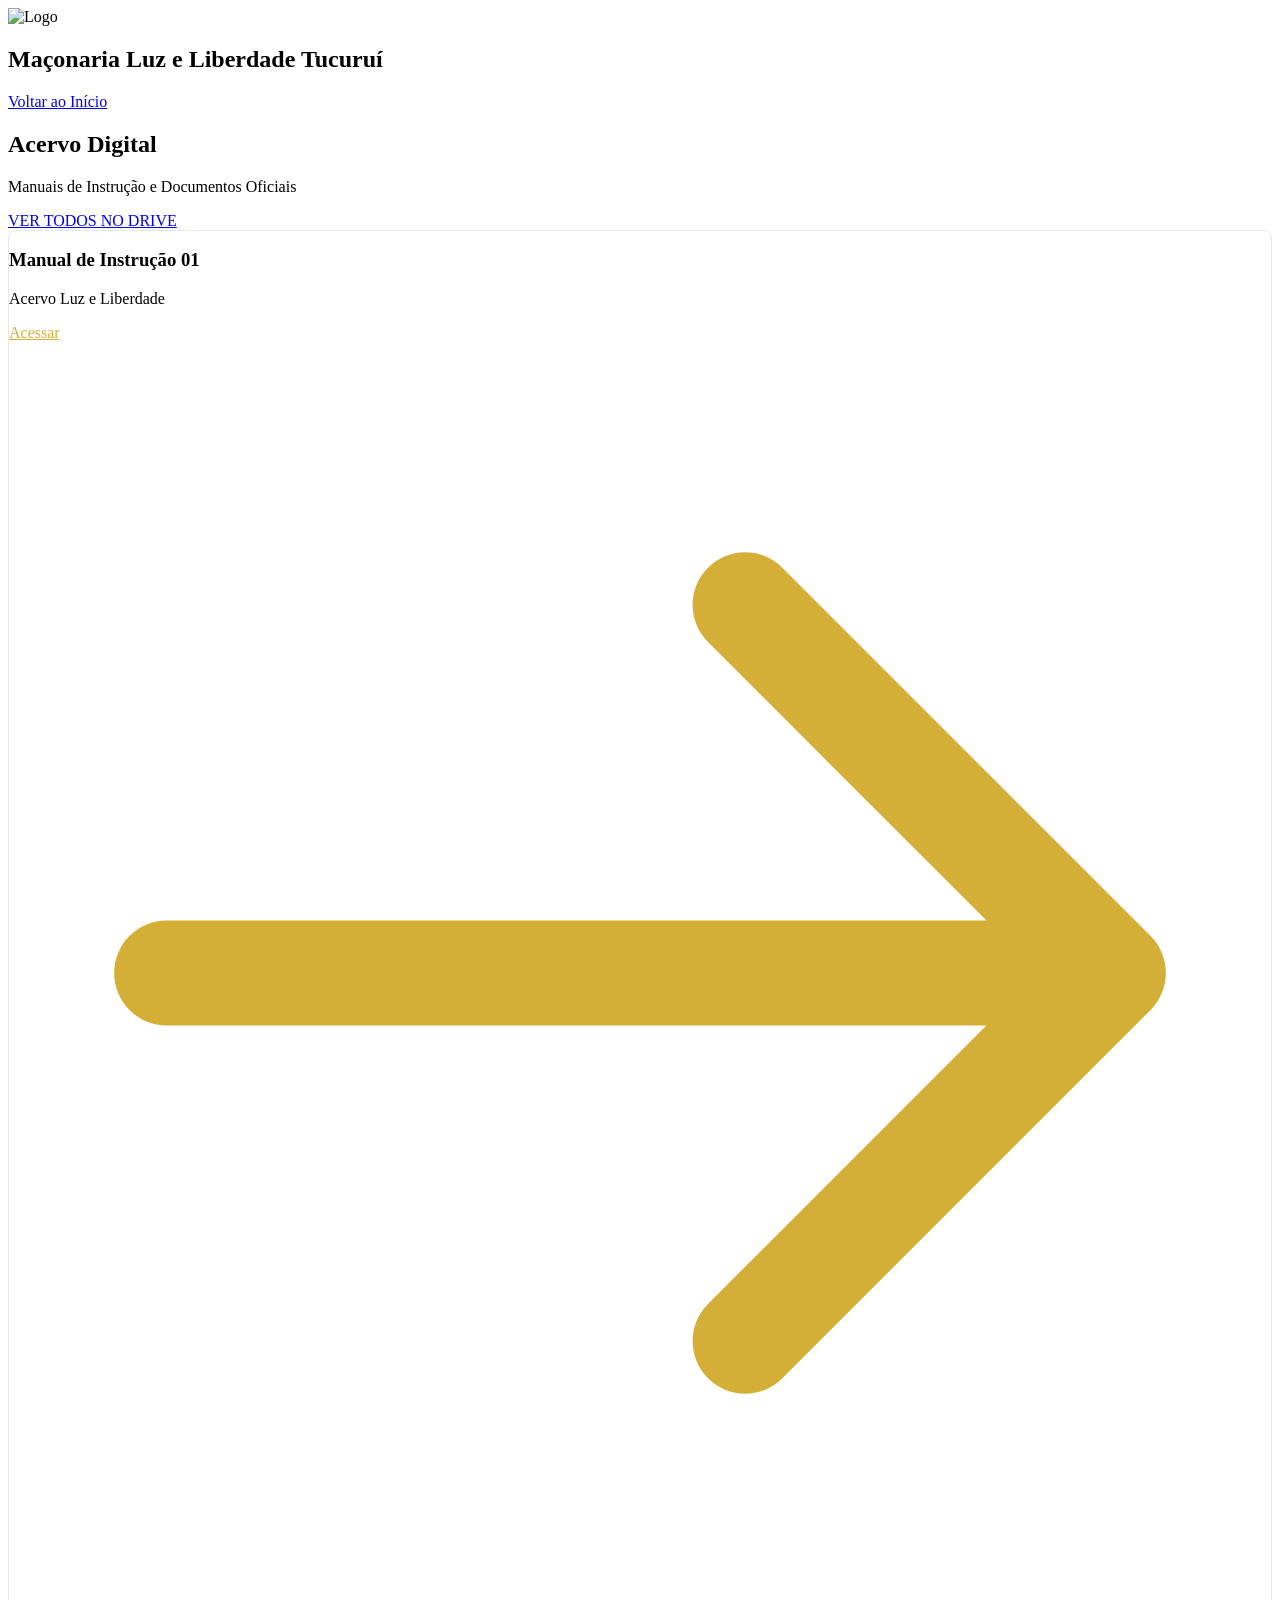
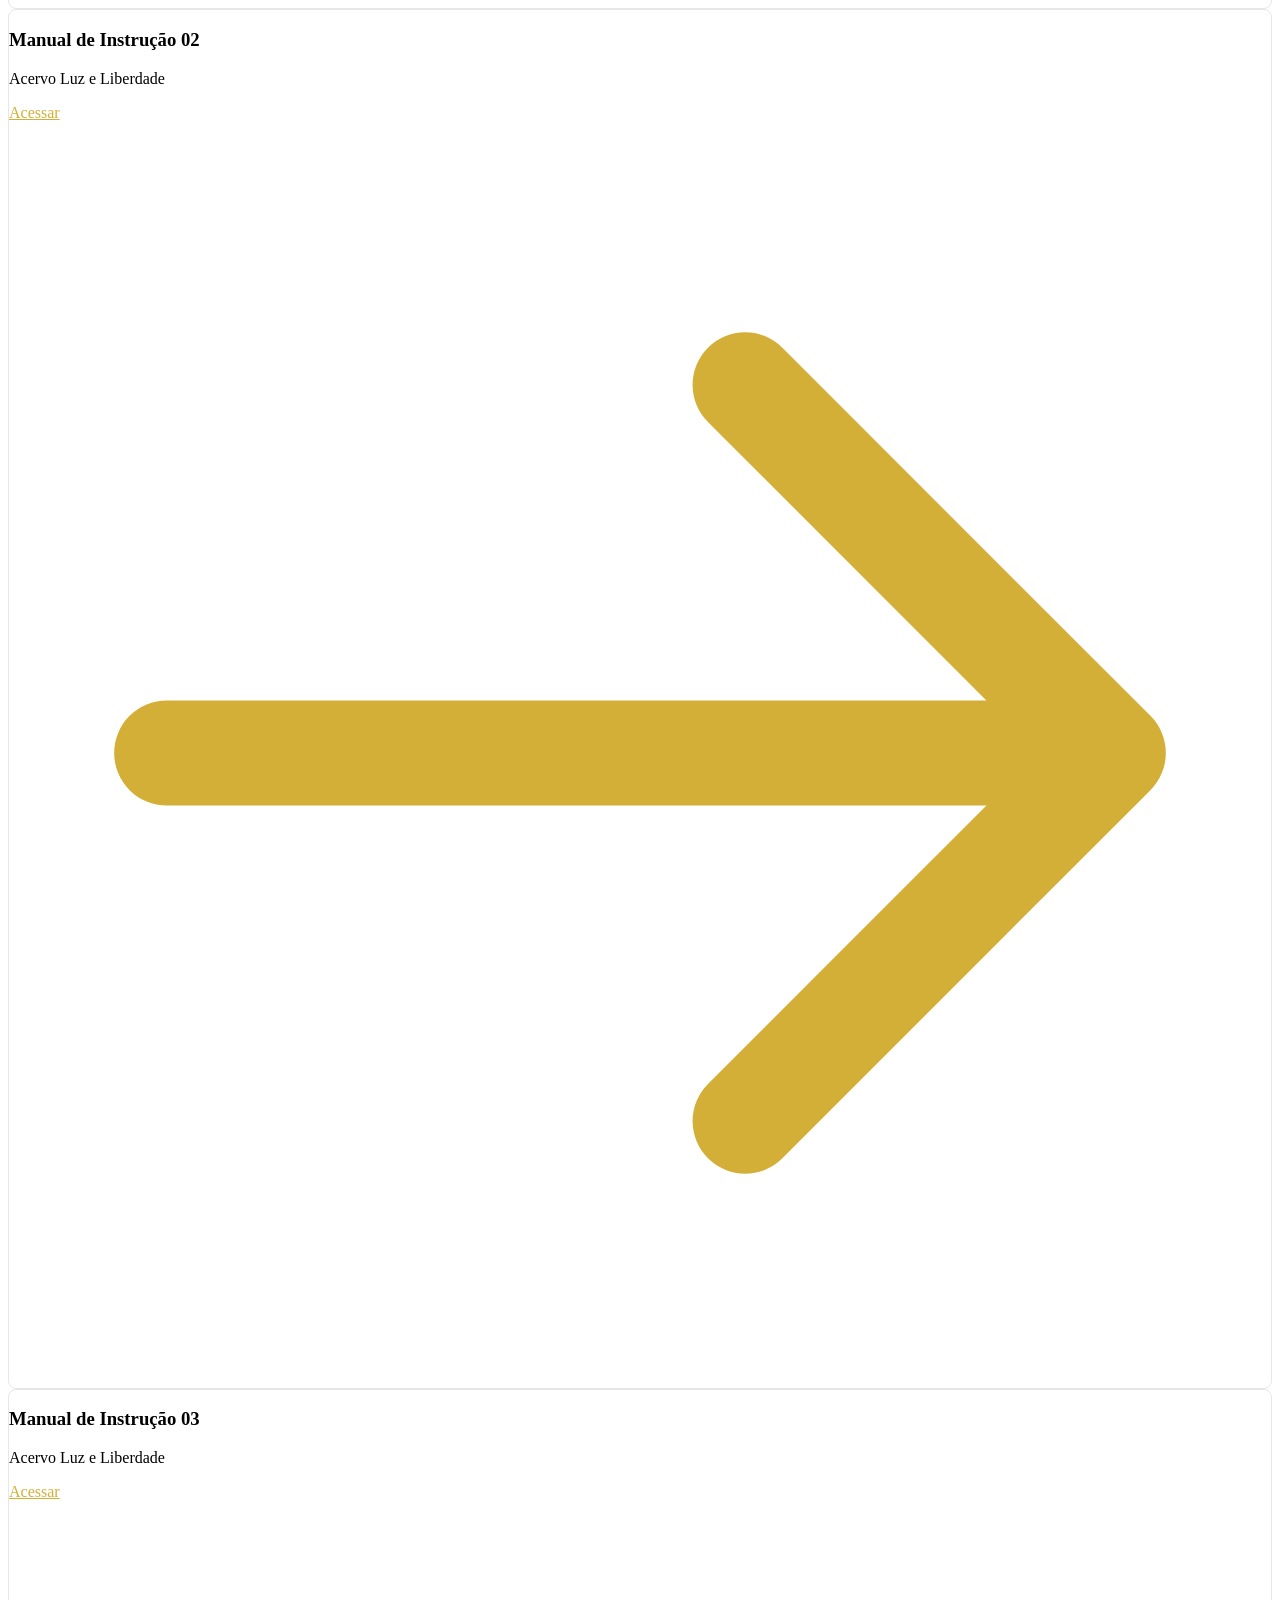
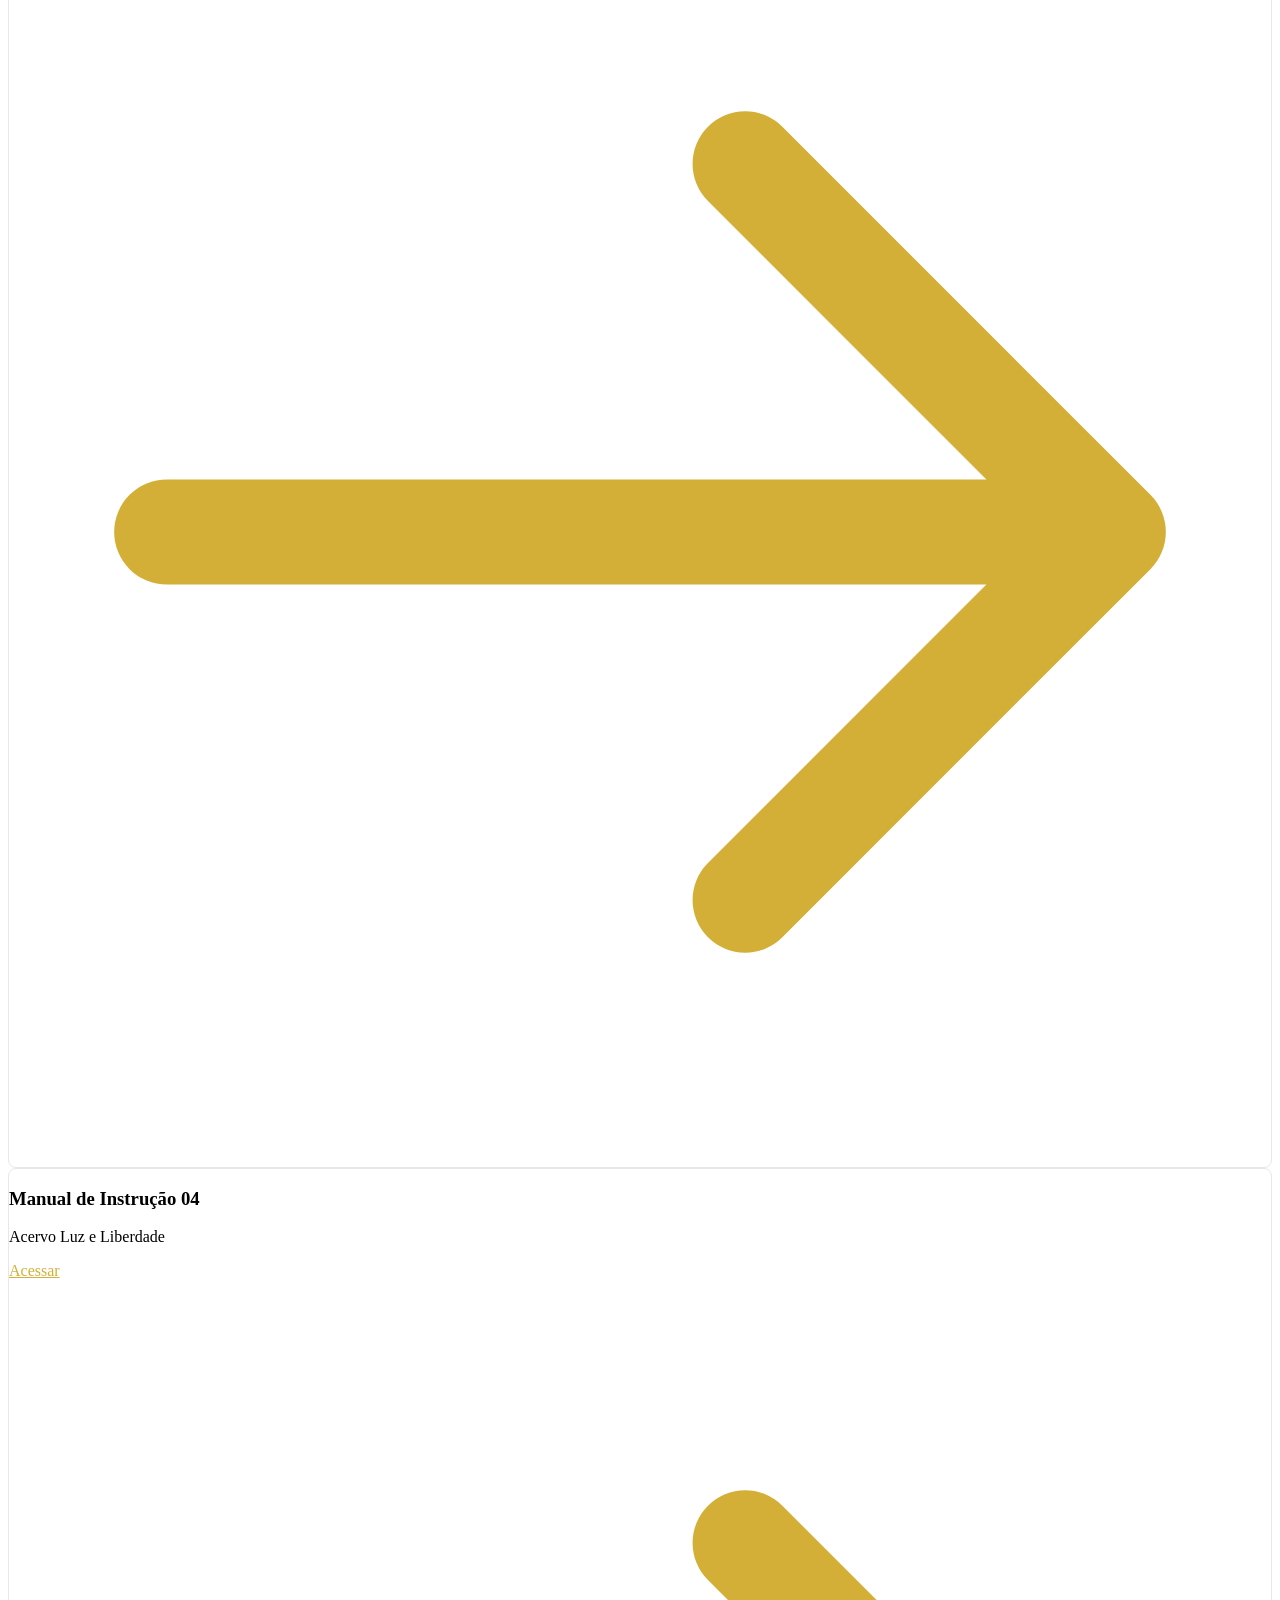
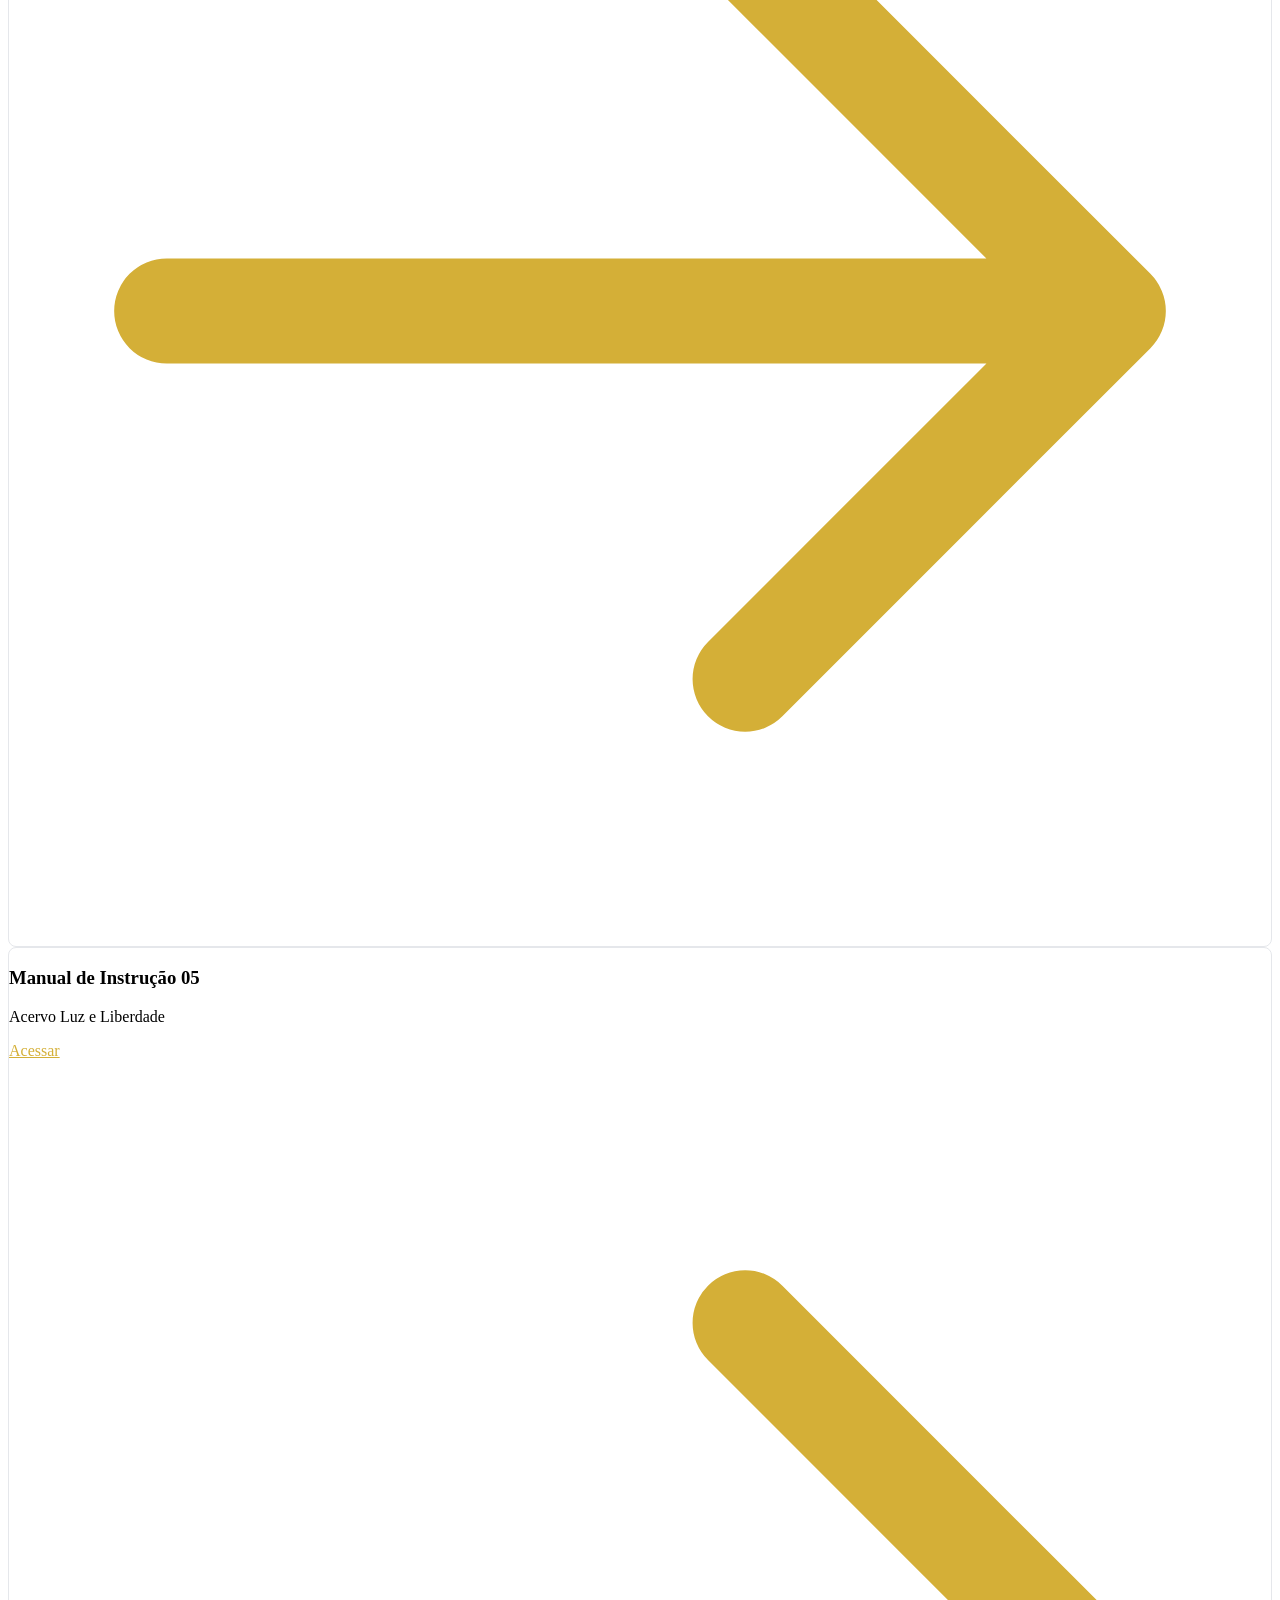
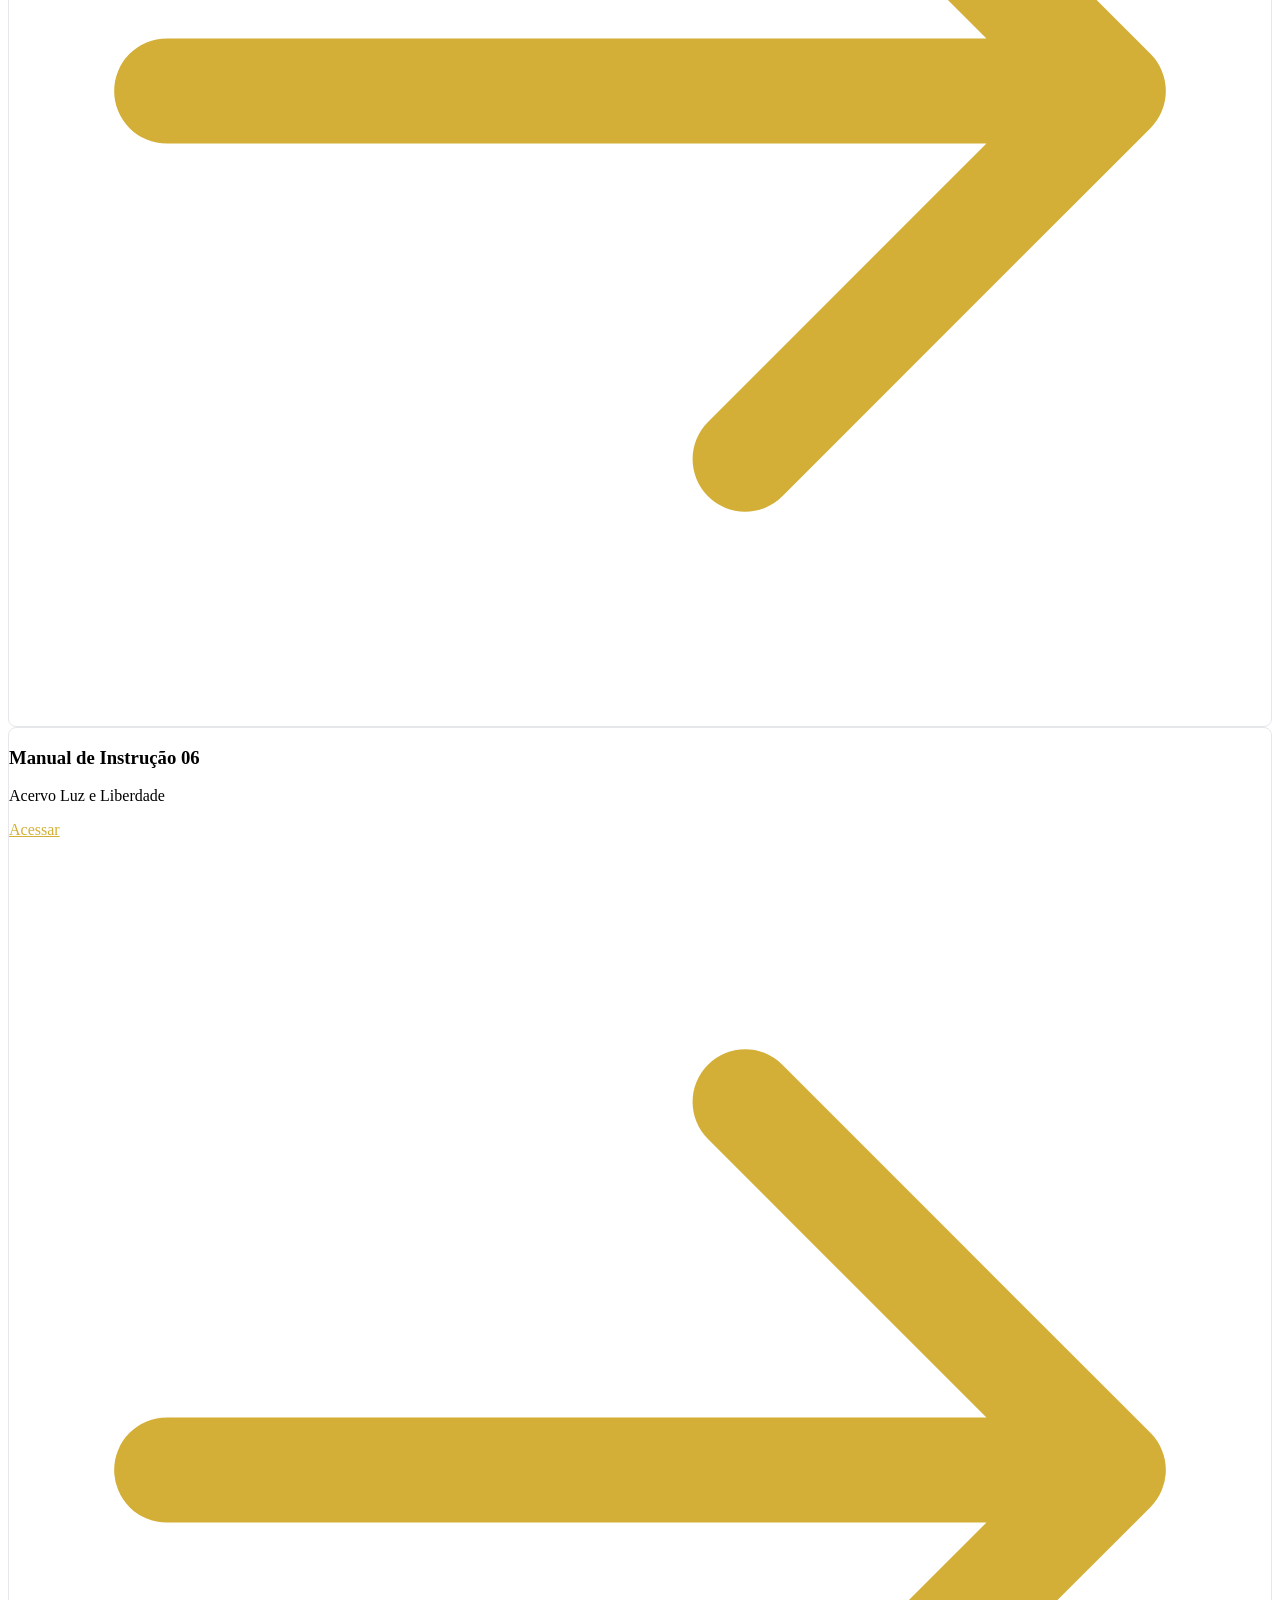
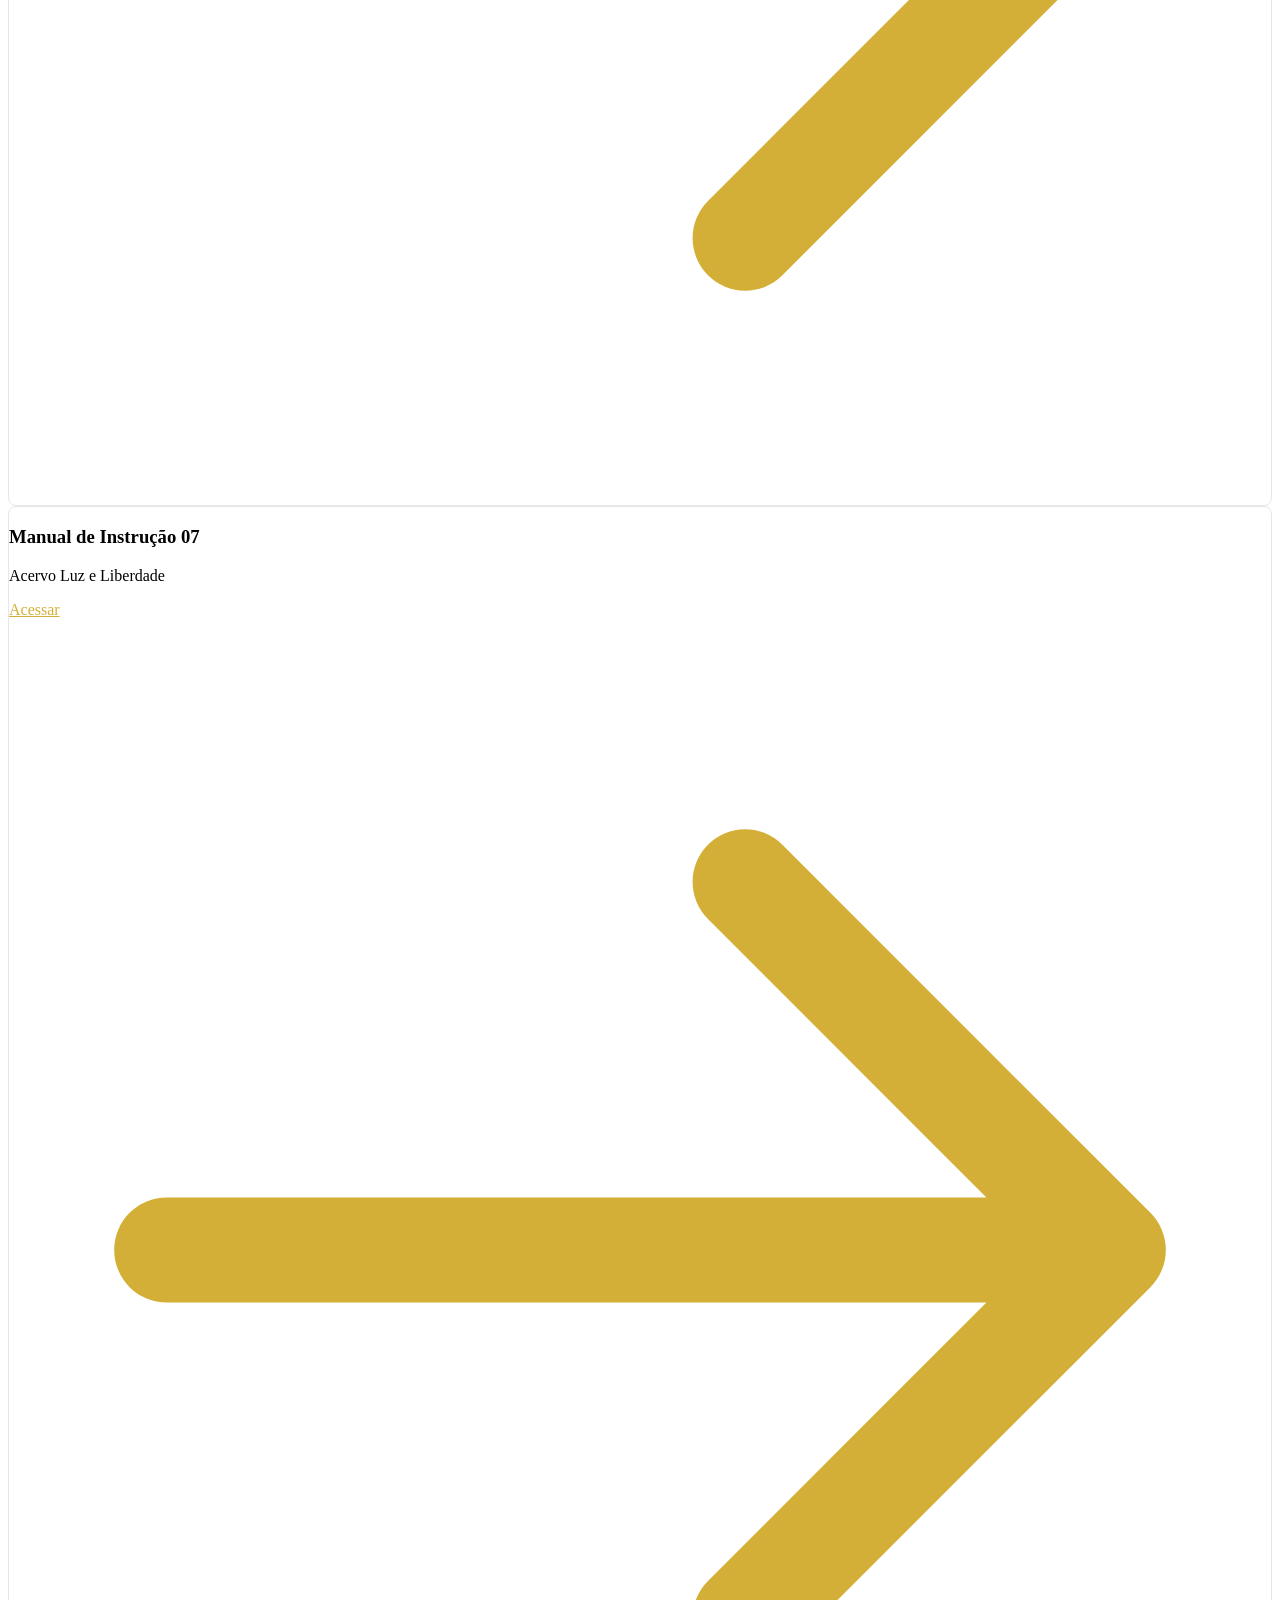
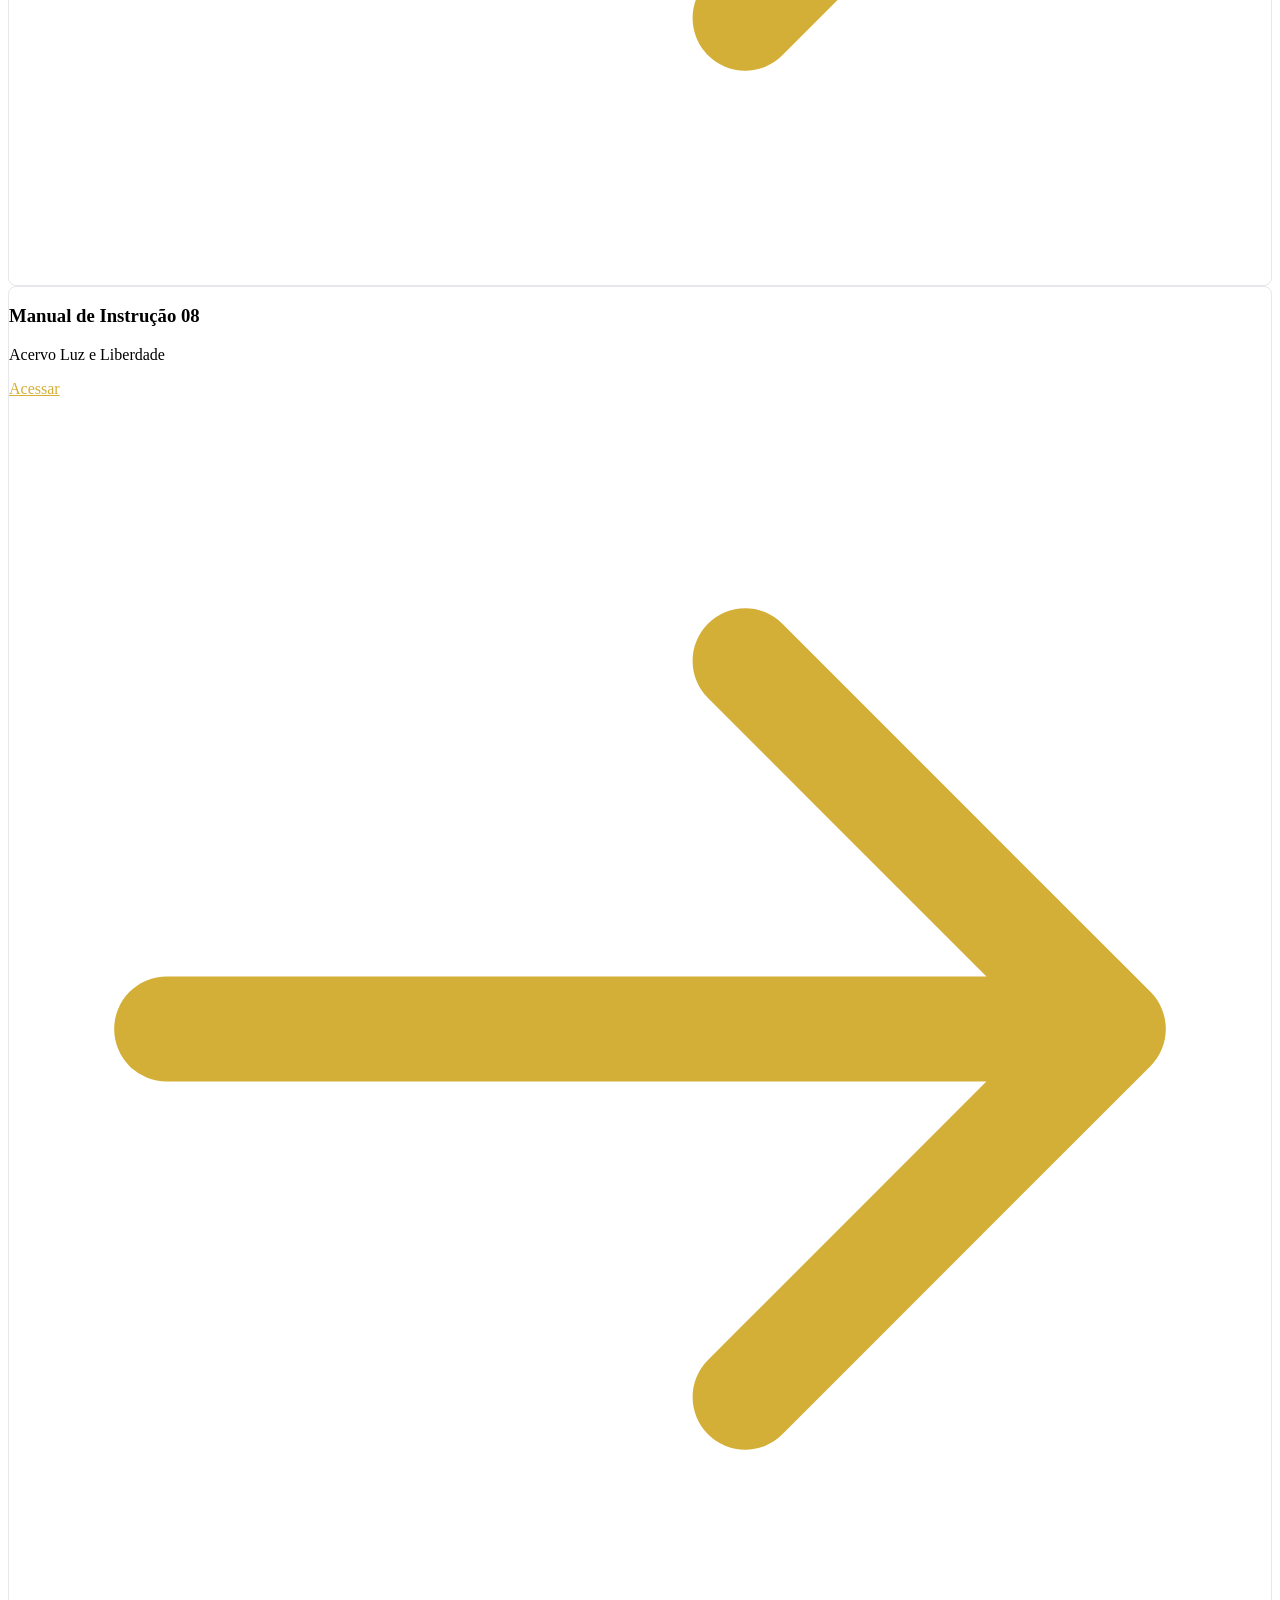
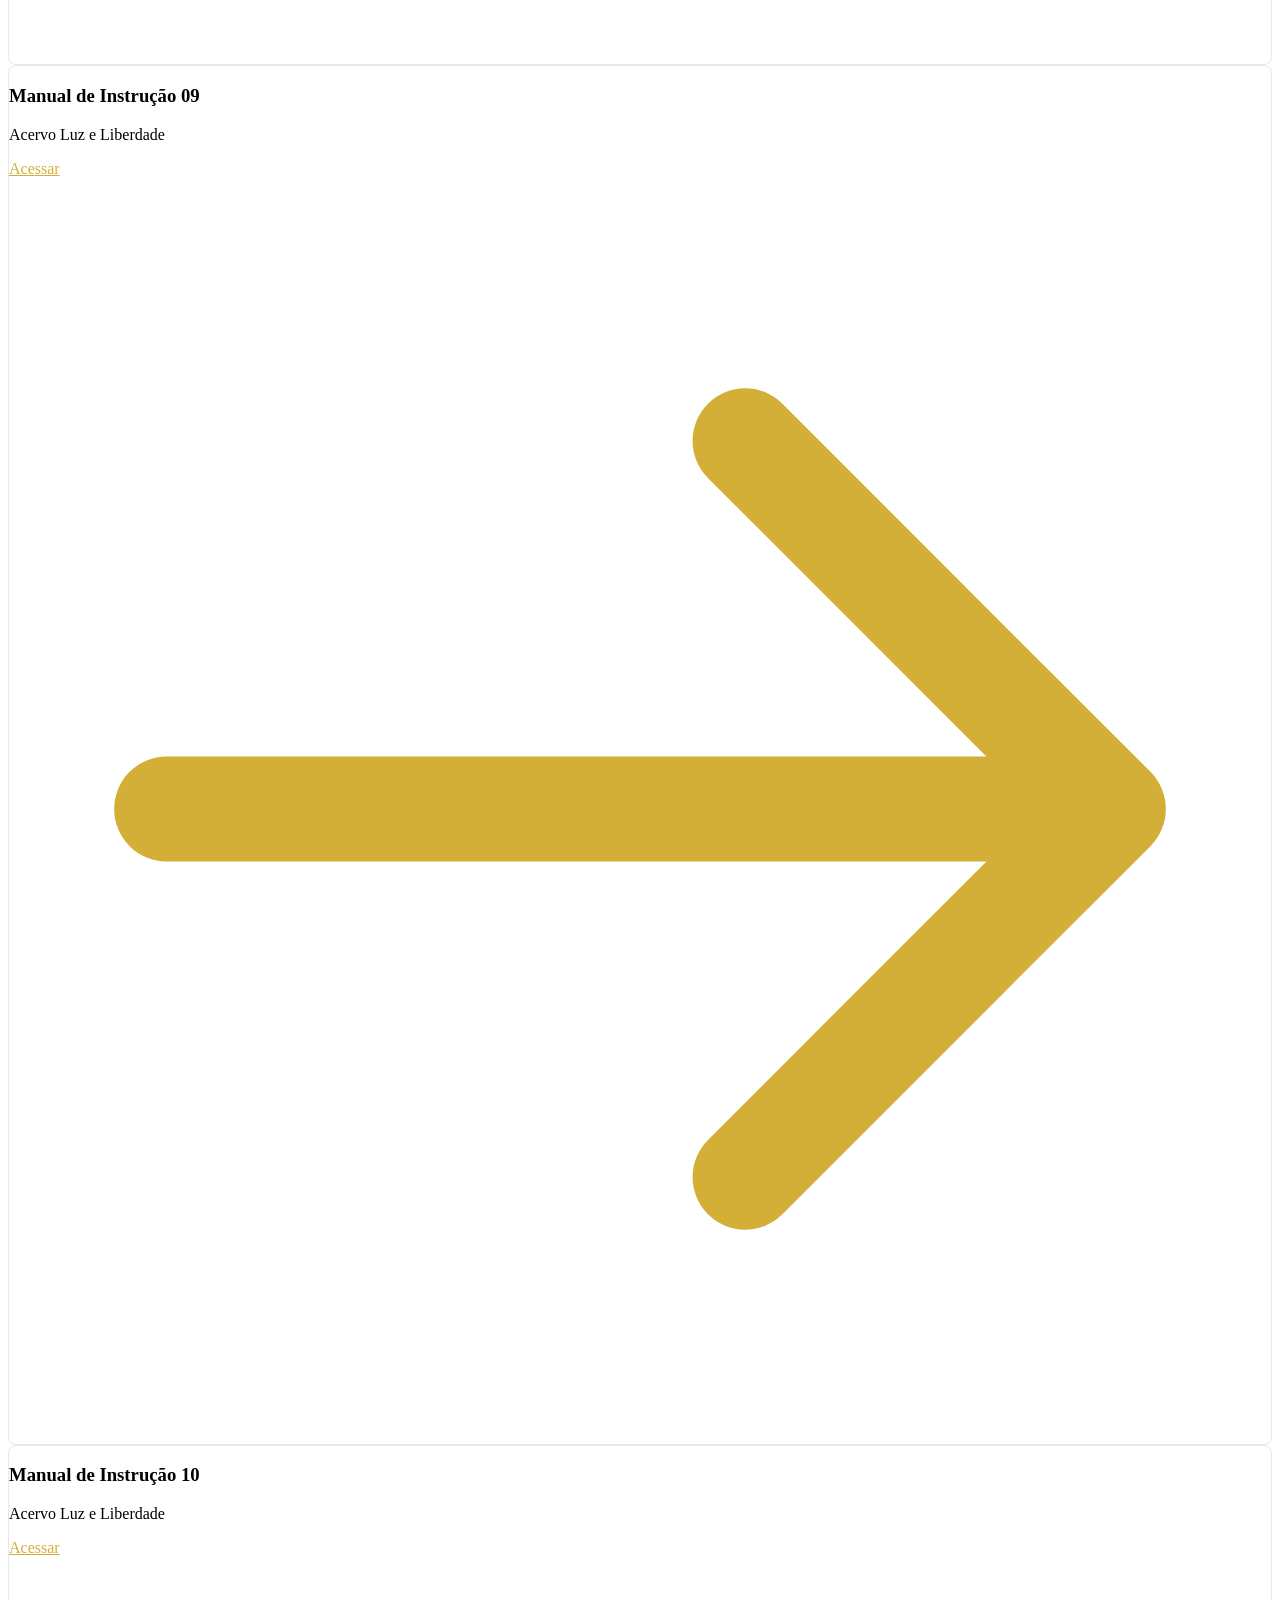
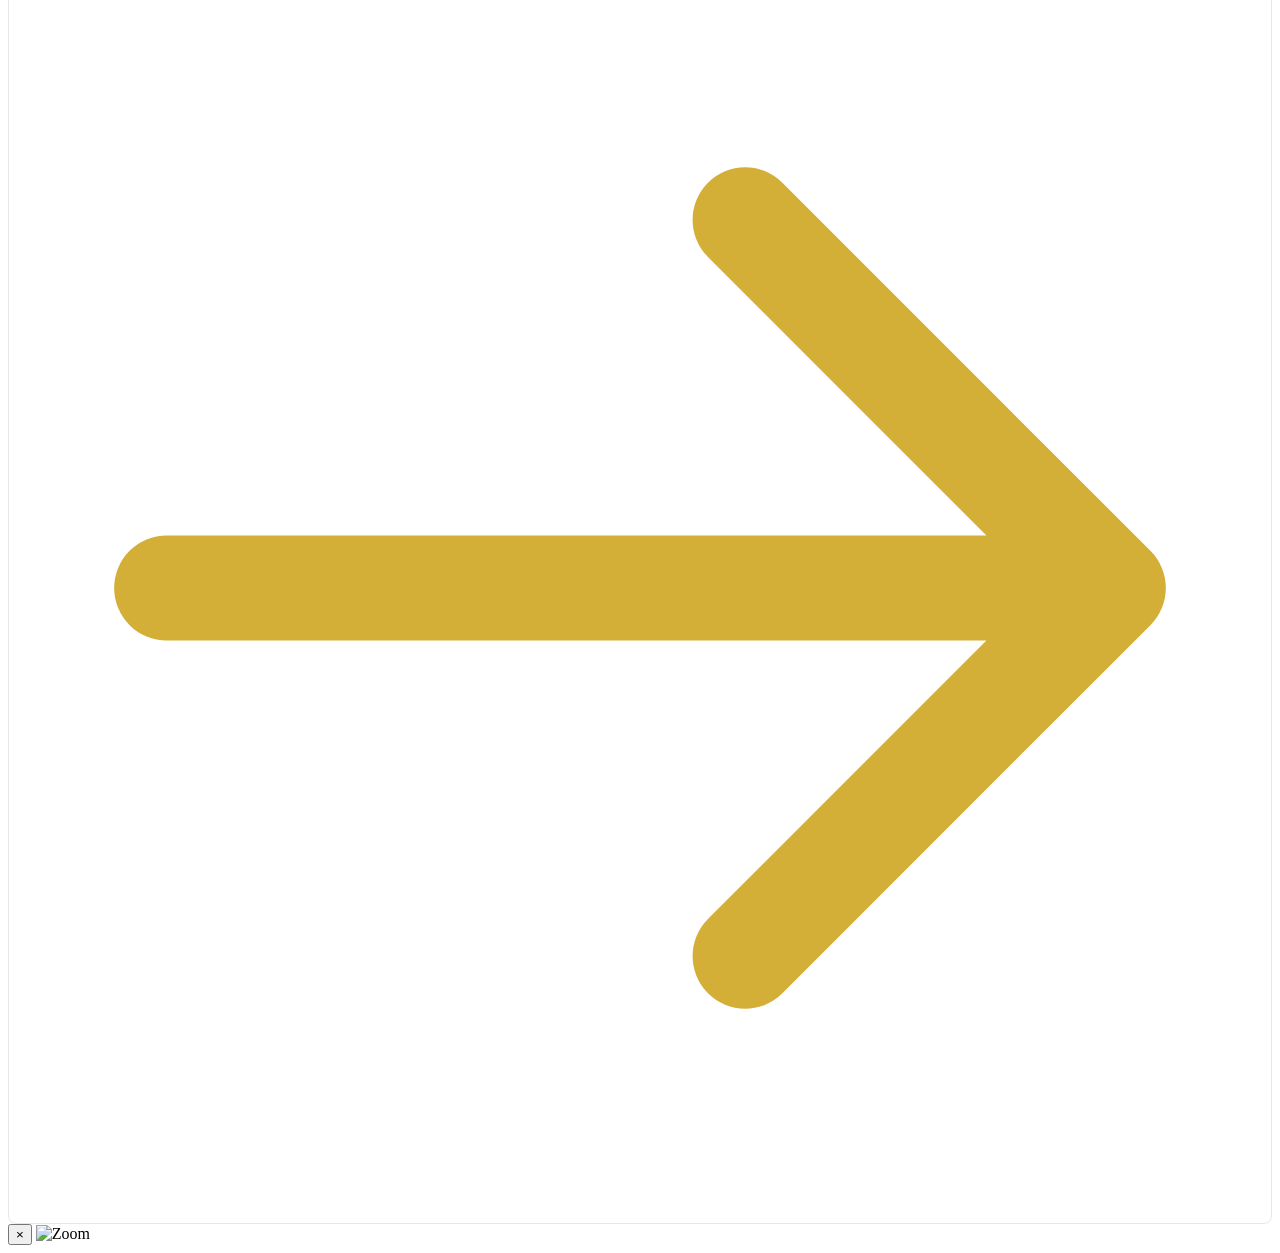
==== acervo.html @ 1c315403 "primeiro deploy" ====
<!DOCTYPE html>
<html lang="pt-br">
<head>
    <meta charset="UTF-8">
    <meta name="viewport" content="width=device-width, initial-scale=1.0">
    <title>Acervo Digital - Maçonaria Luz e Liberdade Tucuruí</title>
    <script src="https://cdn.tailwindcss.com"></script>
    <style>
        .card-custom { background: white; border-radius: 0.5rem; border: 1px solid #e5e7eb; transition: all 0.3s; }
        .card-custom:hover { transform: translateY(-2px); box-shadow: 0 10px 15px -3px rgba(0, 0, 0, 0.1); }
        .text-gold { color: #D4AF37; }
        .bg-gold { background-color: #D4AF37; }
        .border-gold { border-color: #D4AF37; }
    </style>
</head>
<body class="bg-gray-50 text-gray-900 font-sans">
    <nav class="bg-slate-900 text-white p-6 sticky top-0 z-50 shadow-md">
        <div class="container mx-auto flex flex-col items-center text-center gap-4">
            <div class="flex flex-col items-center gap-3">
                <img src="https://lh3.googleusercontent.com/d/1CyAHbjIMnVZj5ZPHOiWjFVAnV4uyLlNc" alt="Logo" class="h-28 w-28 object-contain rounded-full border-2 border-gold bg-white shadow-lg">
                <h1 class="text-2xl font-bold border-b-2 border-gold pb-2 px-4">Maçonaria Luz e Liberdade Tucuruí</h1>
            </div>
            <div class="flex justify-center text-sm uppercase tracking-wider">
                <a href="index.html" class="hover:text-gold transition font-bold">Voltar ao Início</a>
            </div>
        </div>
    </nav>

    <main class="container mx-auto p-6 space-y-12">
        <section id="biblioteca" class="scroll-mt-20">
            <div class="text-center mb-10">
                <h2 class="text-3xl font-bold flex items-center justify-center gap-2">
                    <span class="w-12 h-1 bg-gold"></span> Acervo Digital <span class="w-12 h-1 bg-gold"></span>
                </h2>
                <p class="text-gray-600 mt-2">Manuais de Instrução e Documentos Oficiais</p>
                <a href="https://drive.google.com/drive/folders/1upxLDrggULilR9WP5DPeJhAsYfWd7DQp" target="_blank" class="inline-block mt-4 bg-slate-900 text-white px-6 py-2 rounded-full text-xs font-bold hover:bg-gold transition">VER TODOS NO DRIVE</a>
            </div>
            <div class="grid grid-cols-1 md:grid-cols-2 lg:grid-cols-4 gap-6">
                <!-- Renderizado automaticamente pelo media.js -->
            </div>
        </section>
    </main>

    <script src="js/media.js"></script>
</body>
</html>
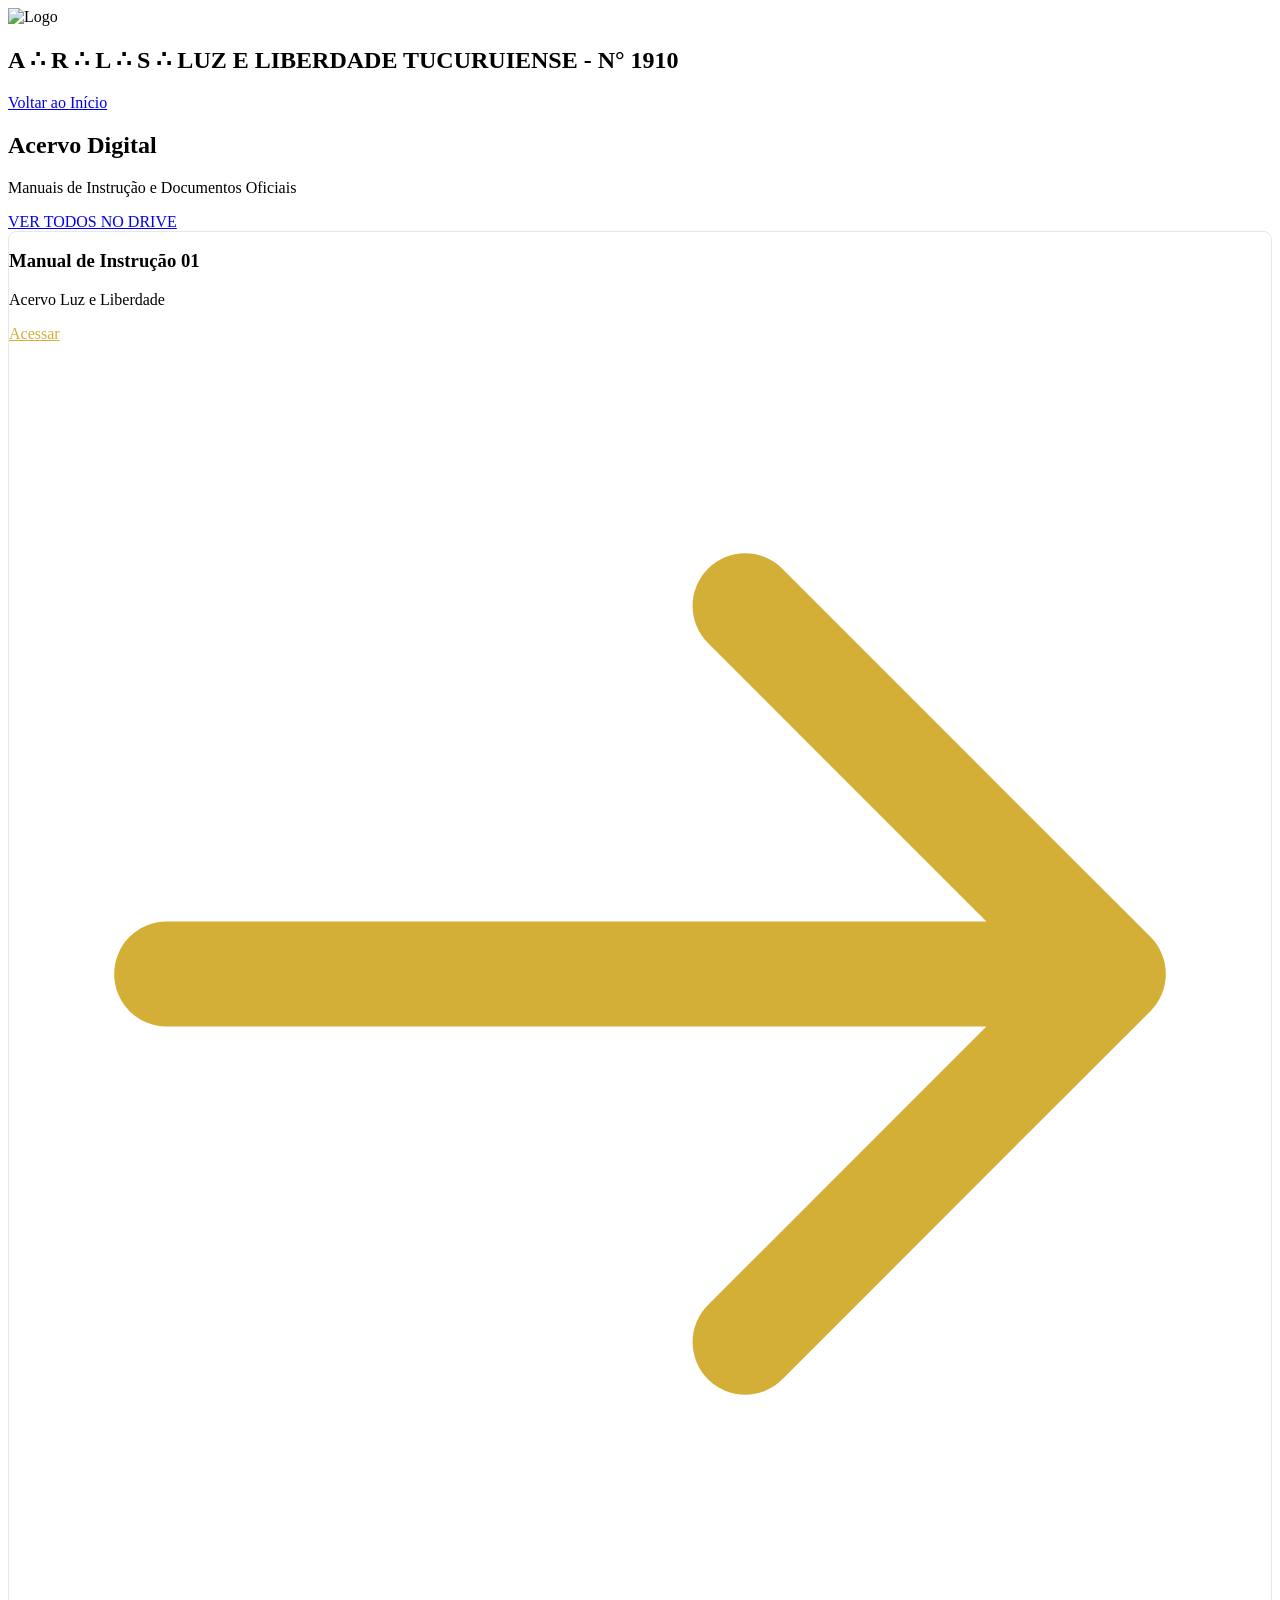
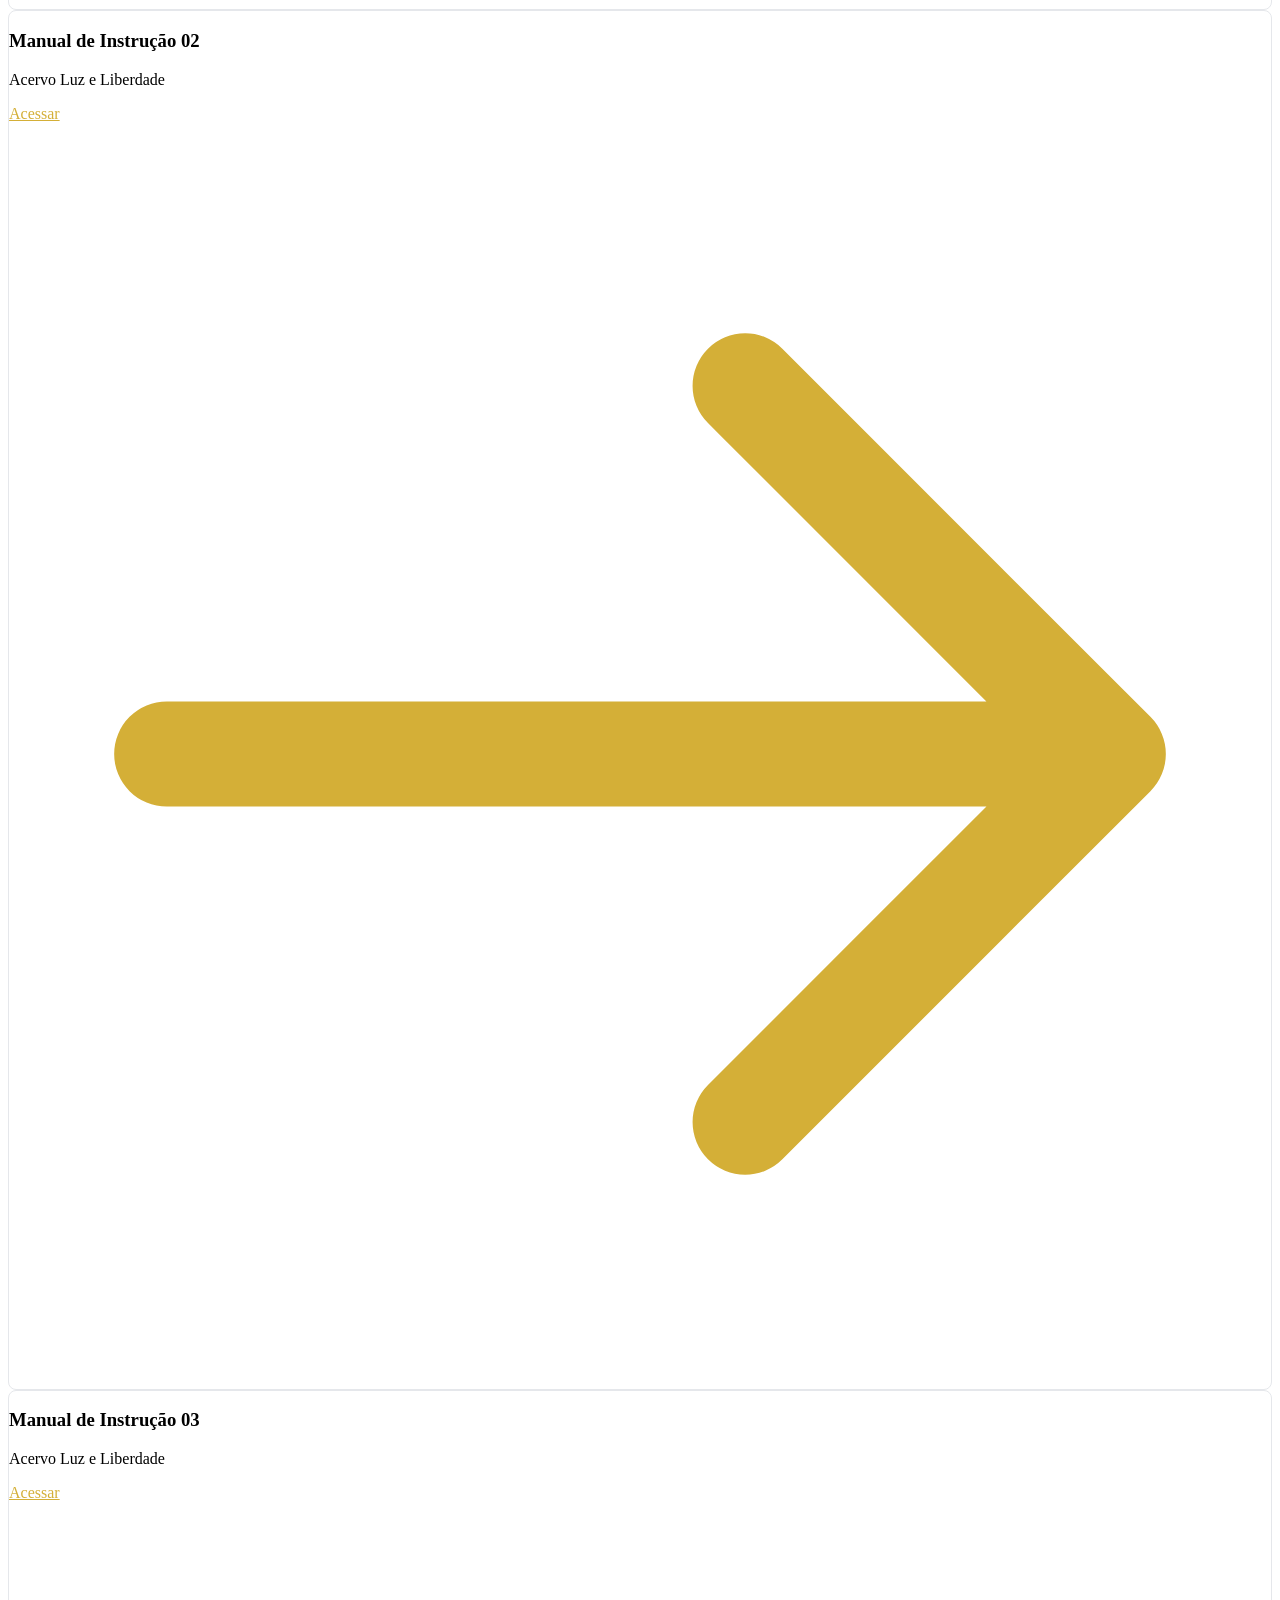
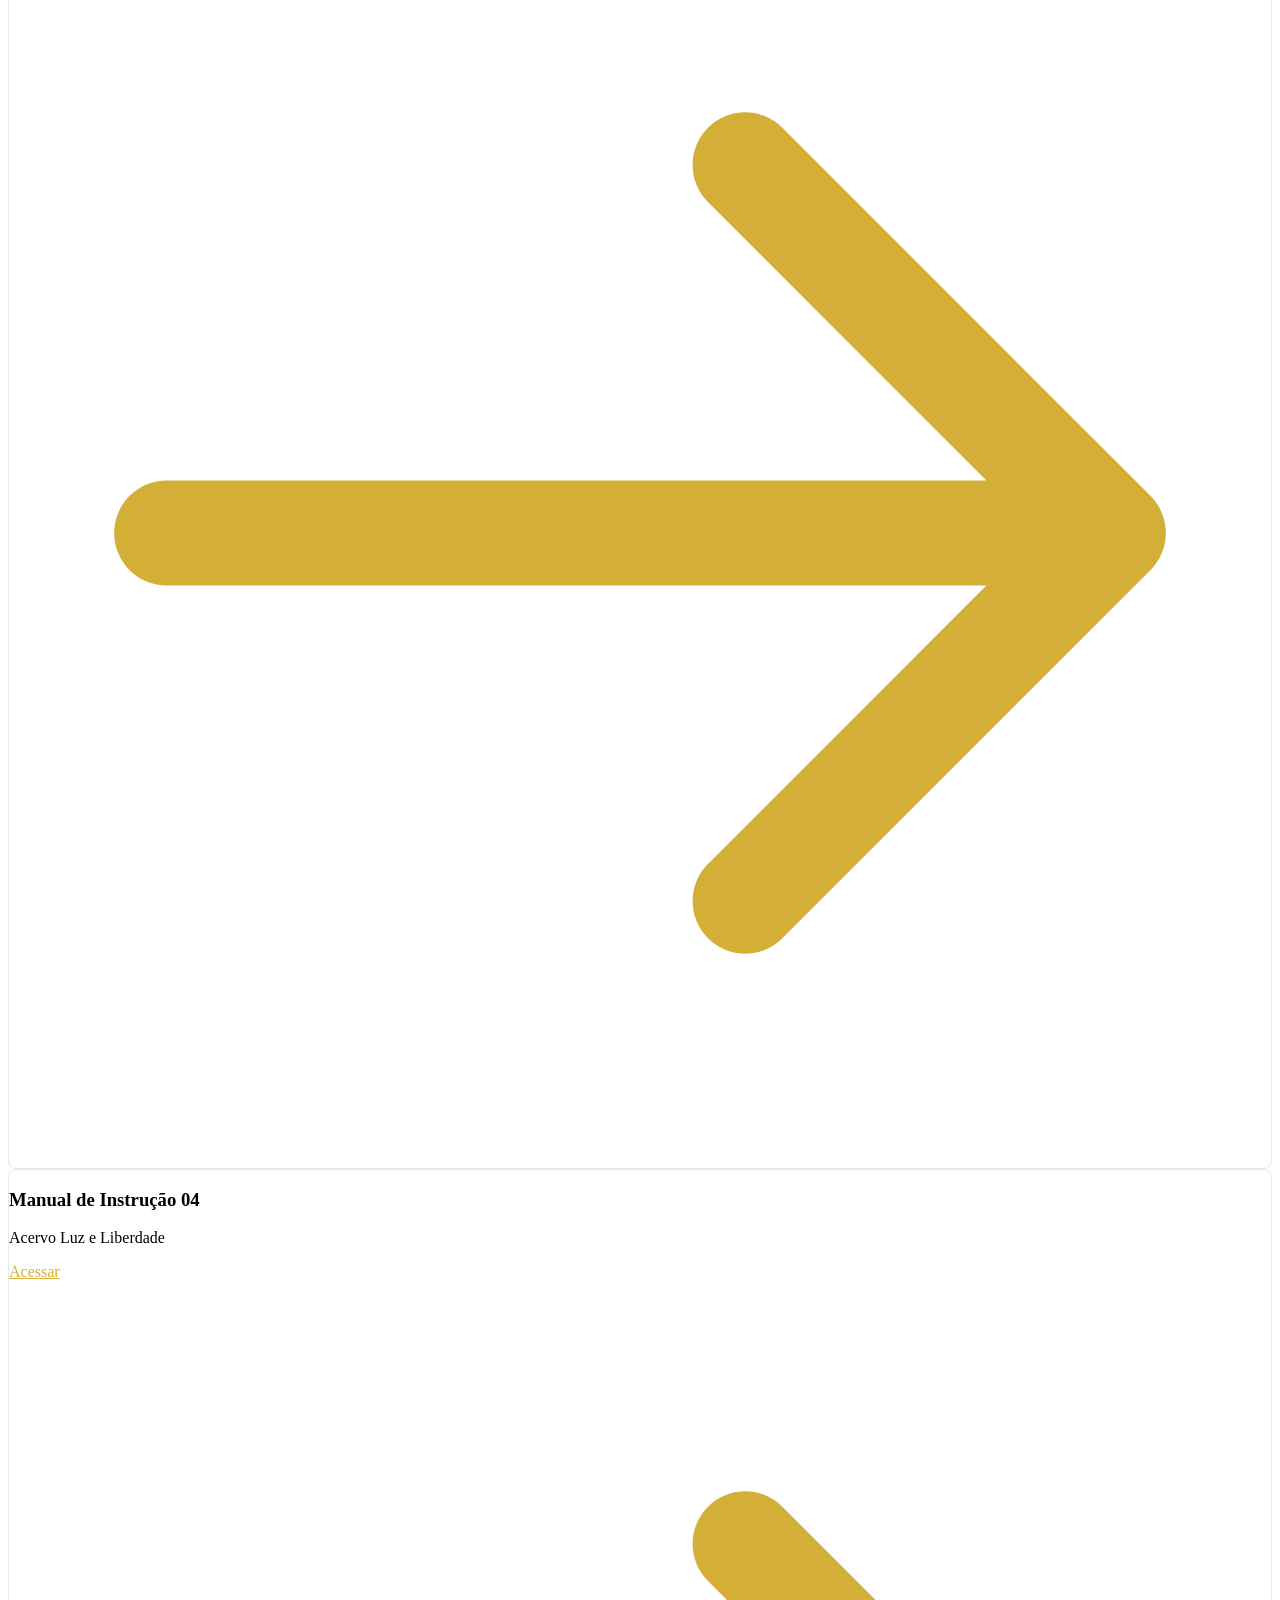
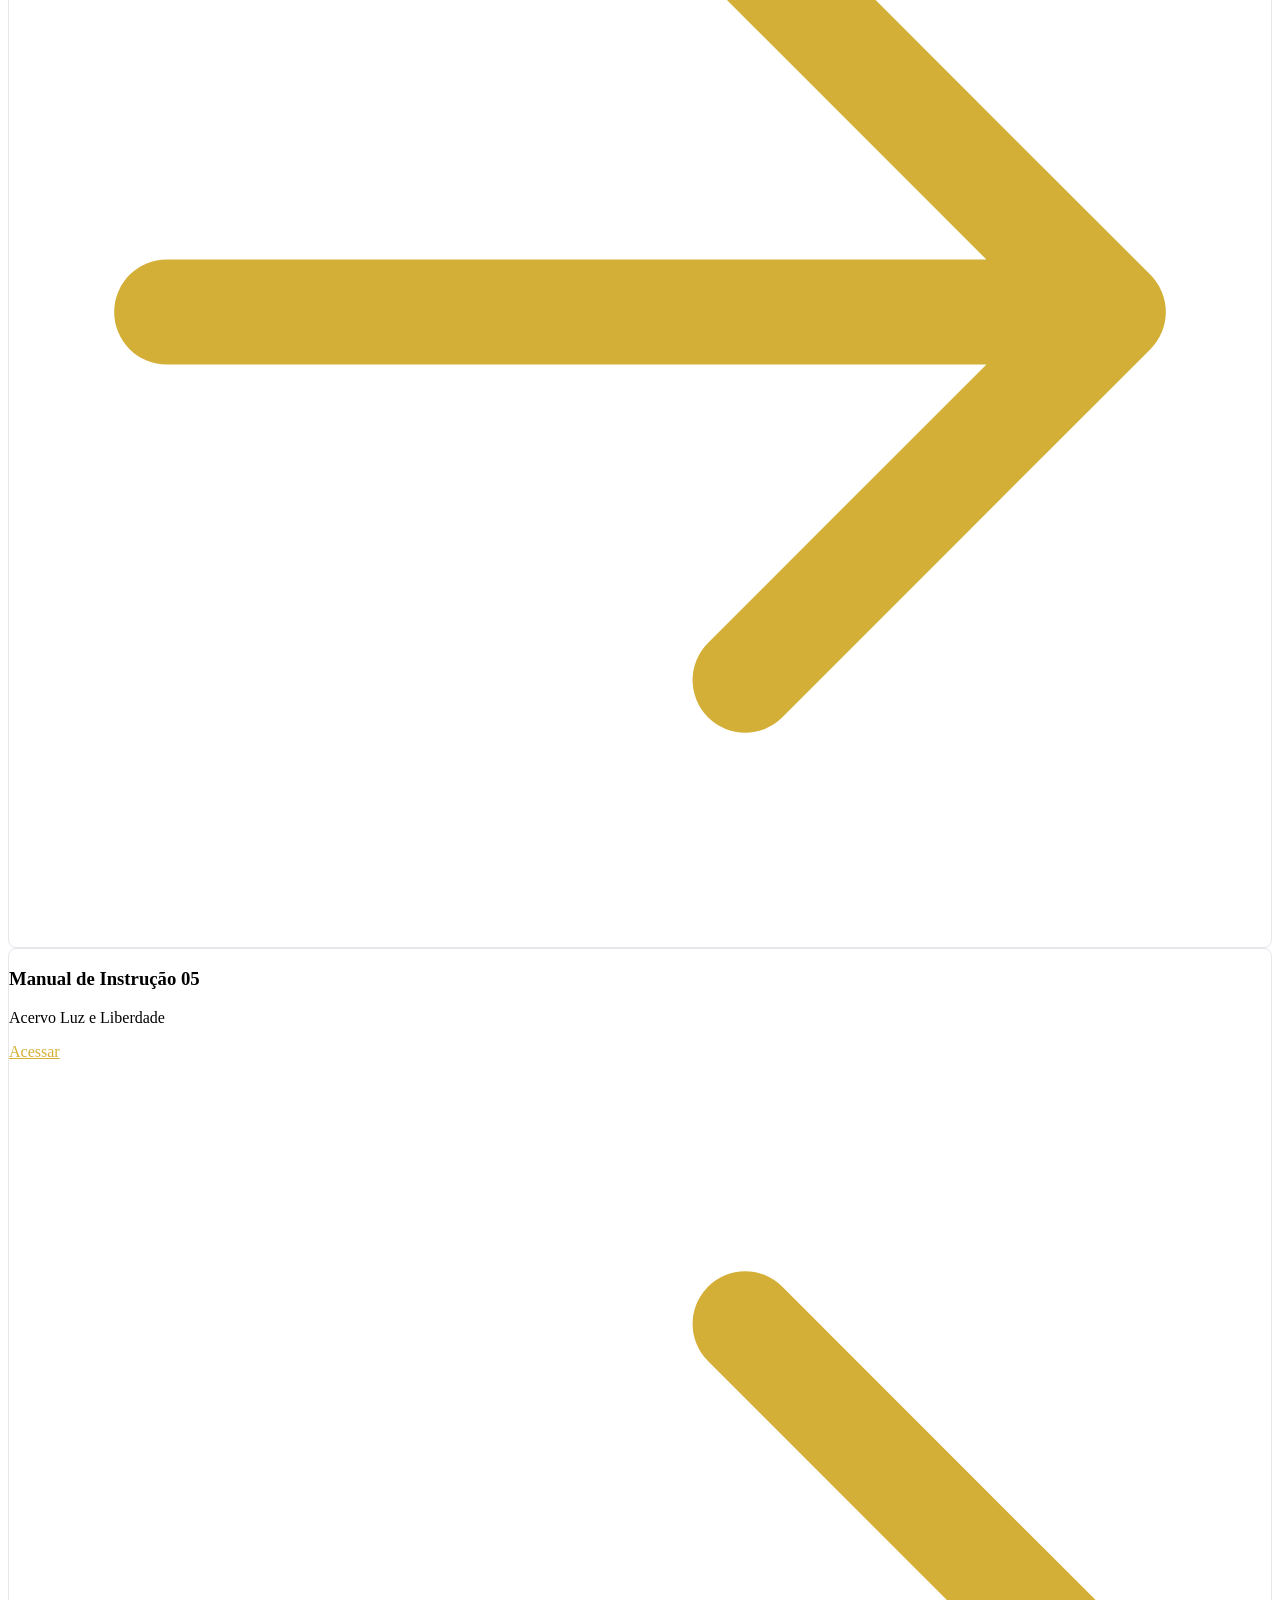
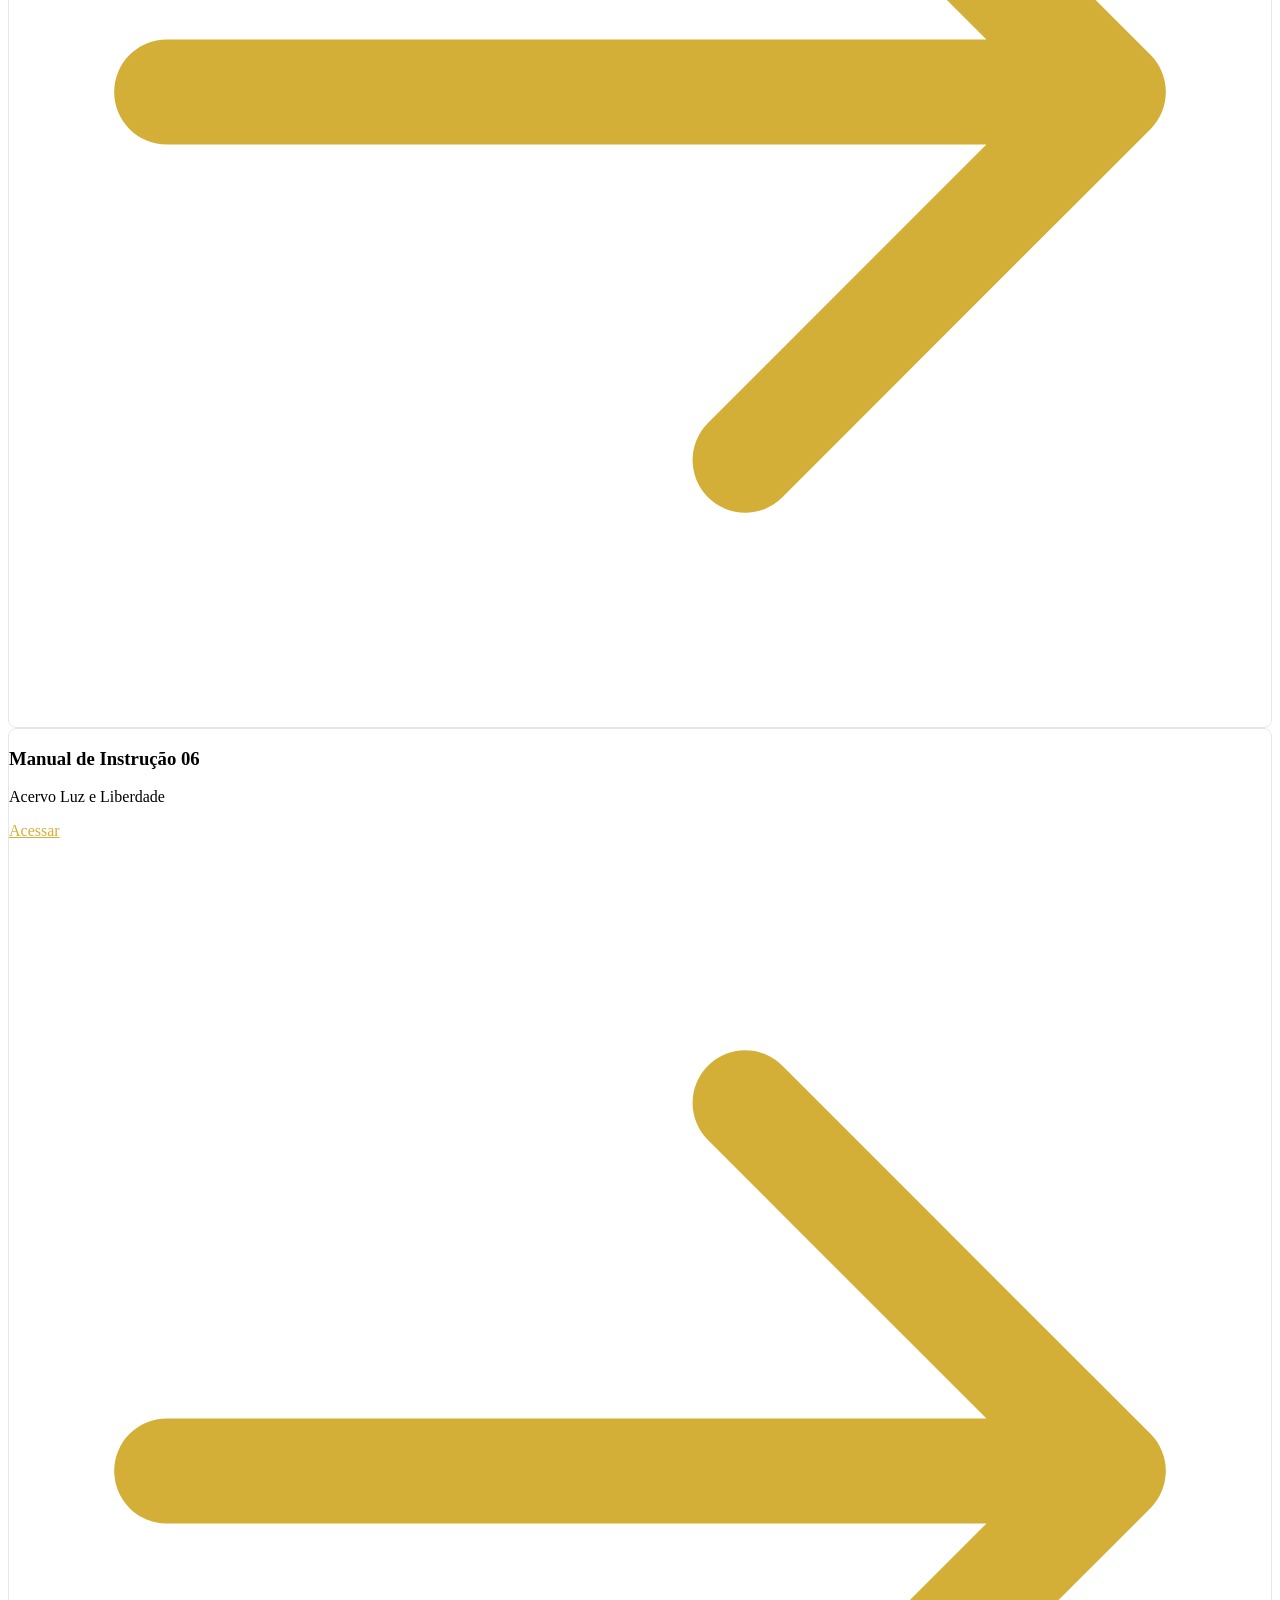
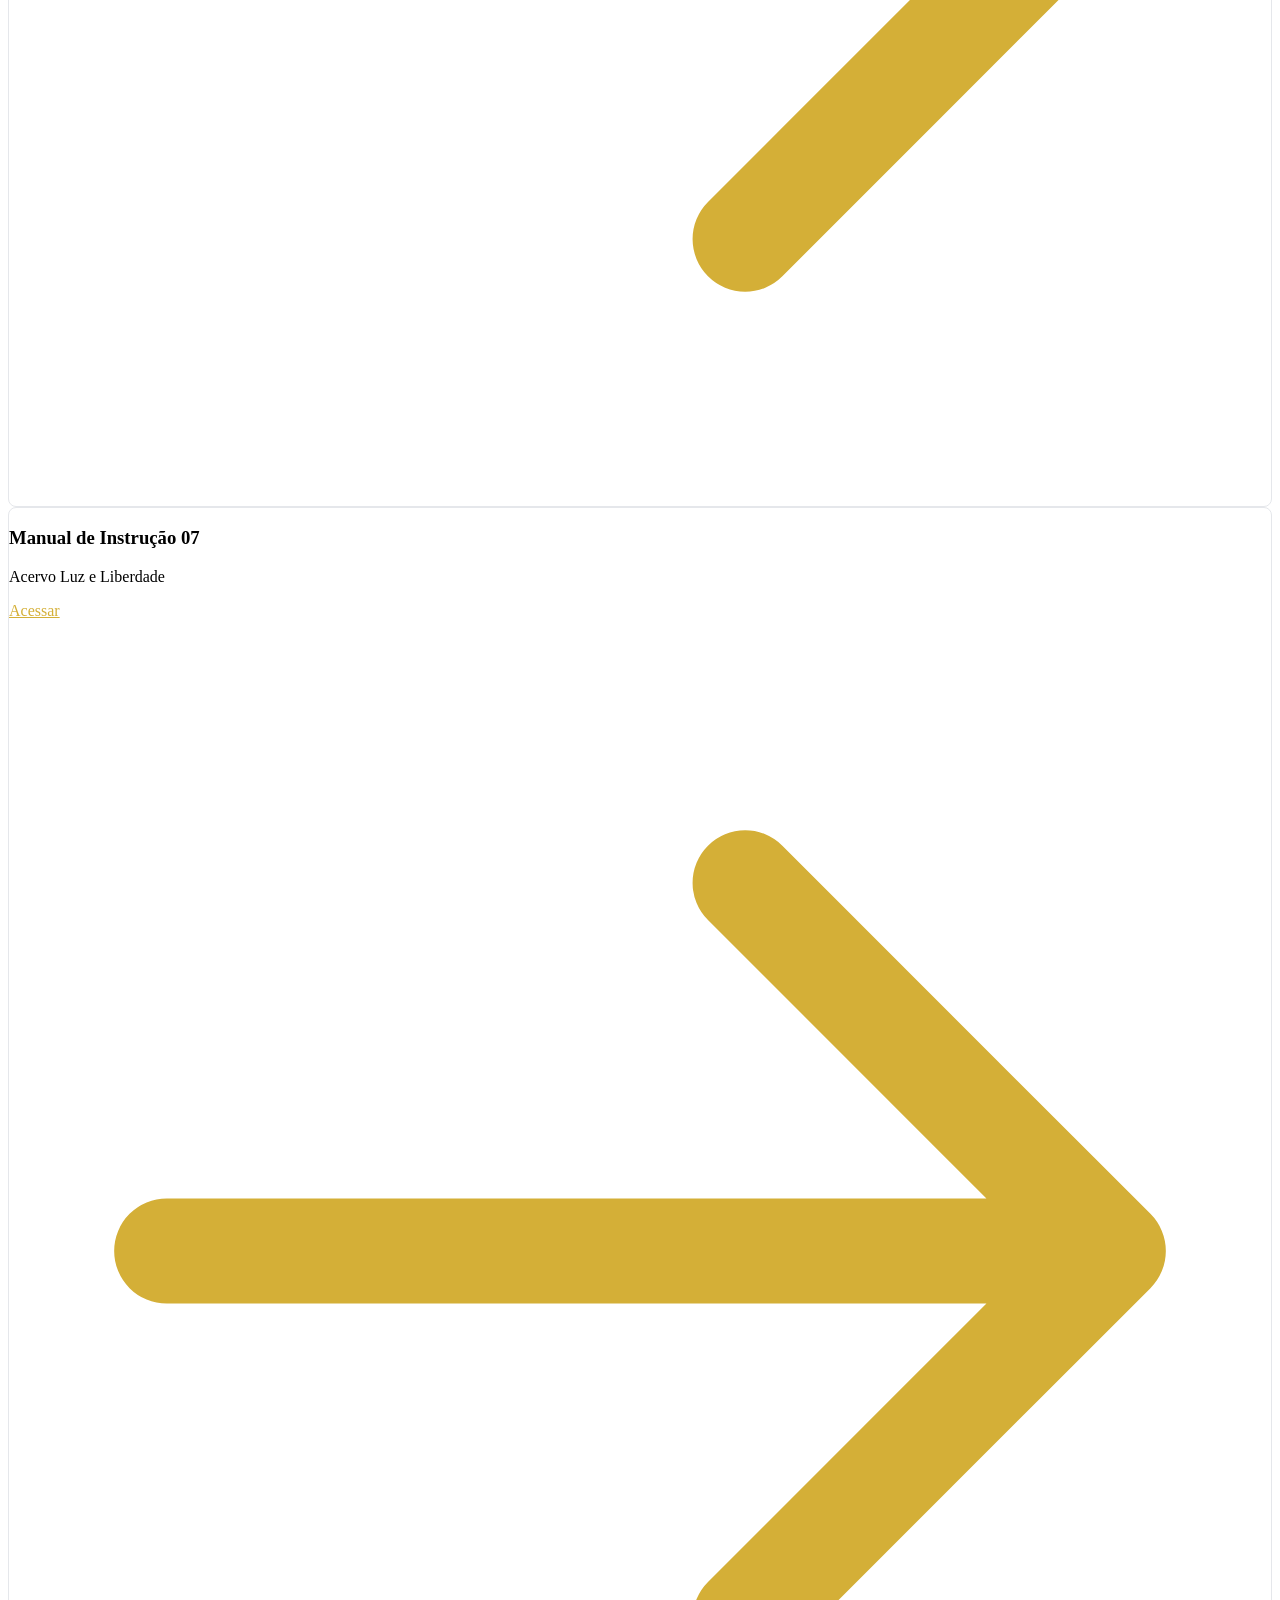
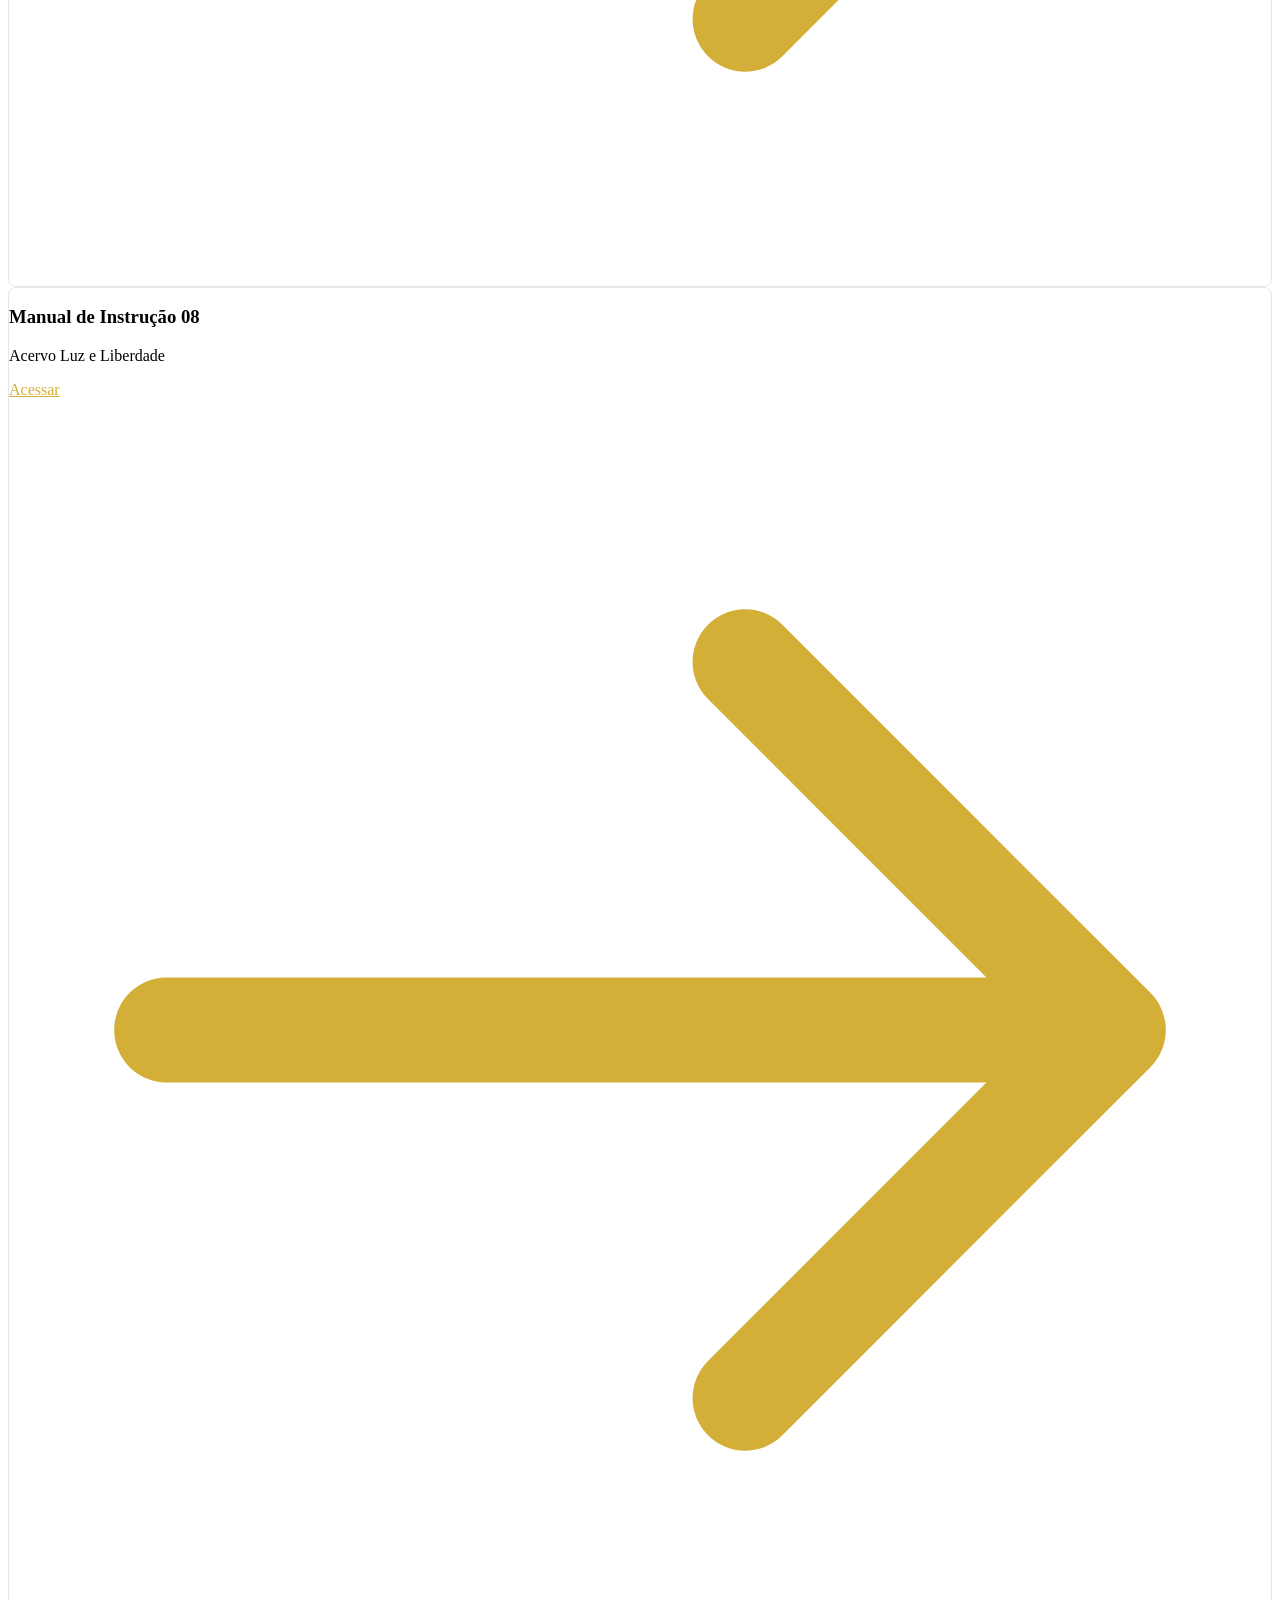
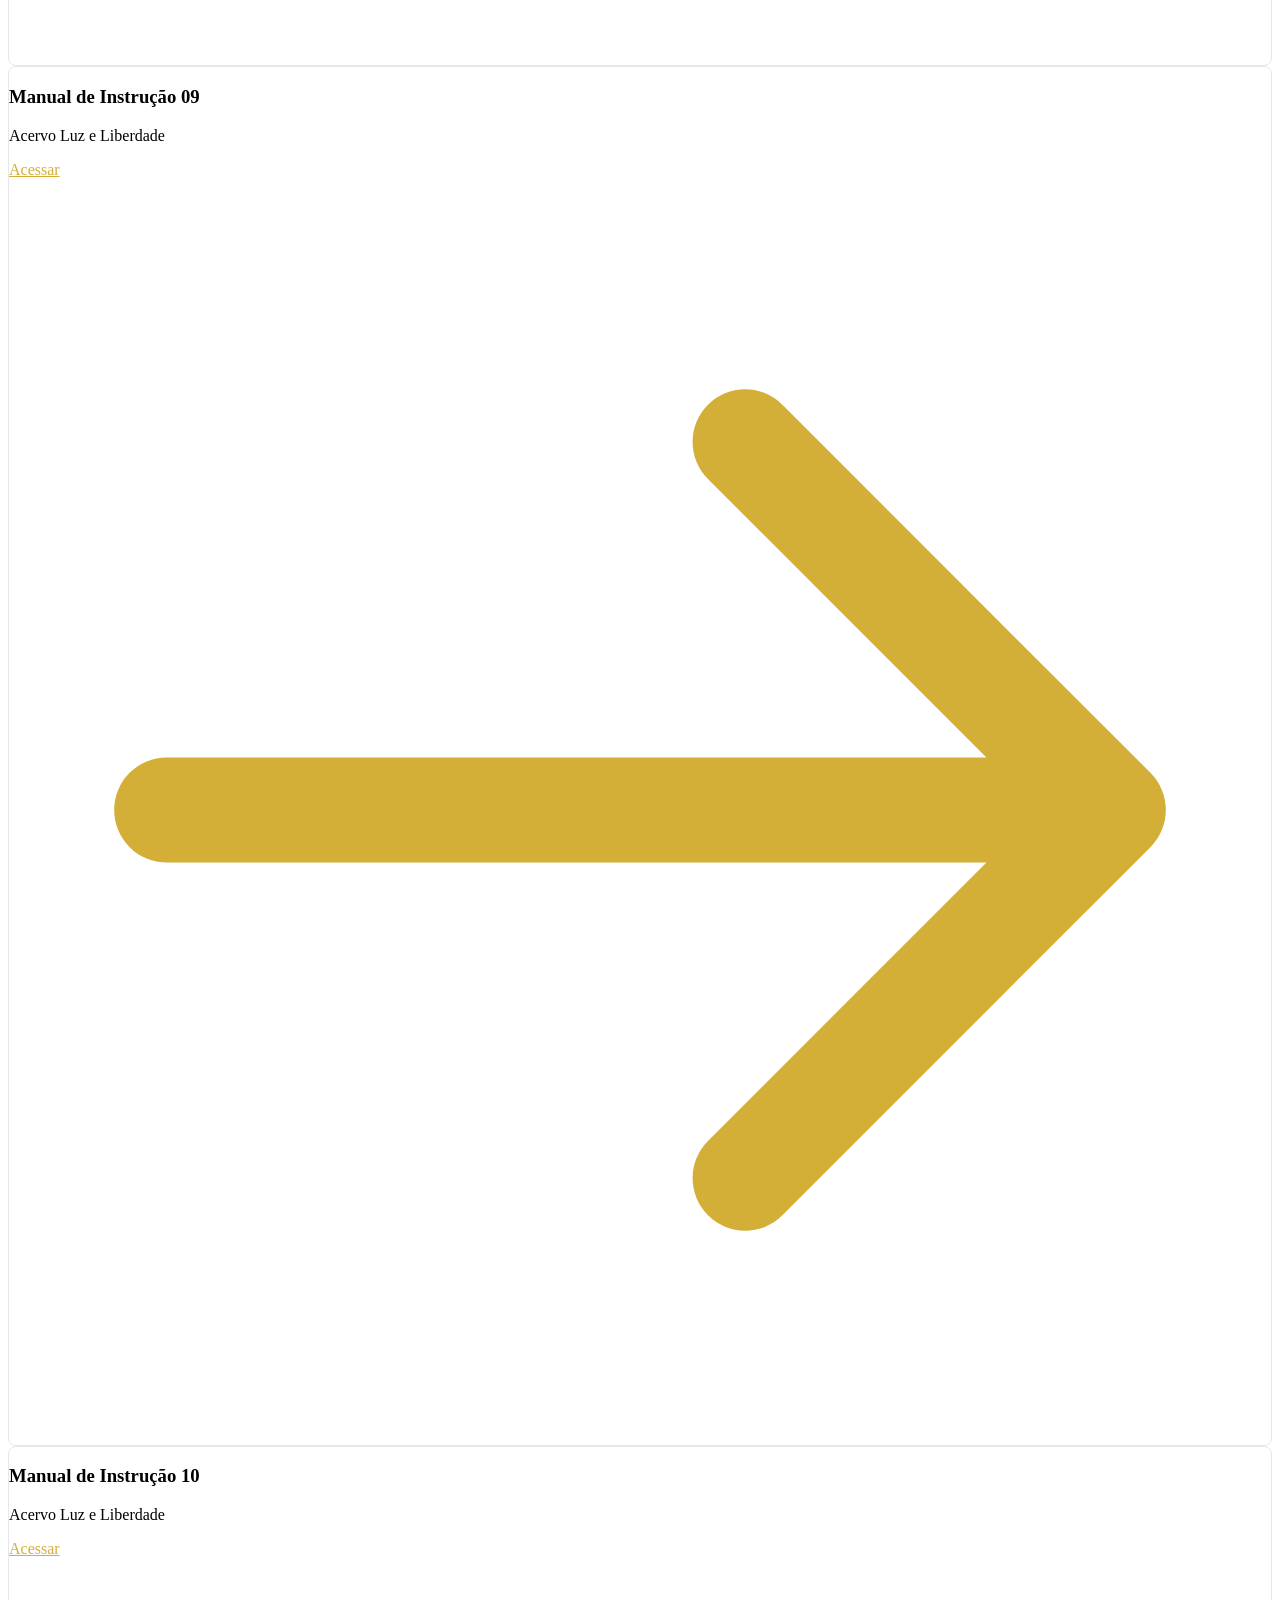
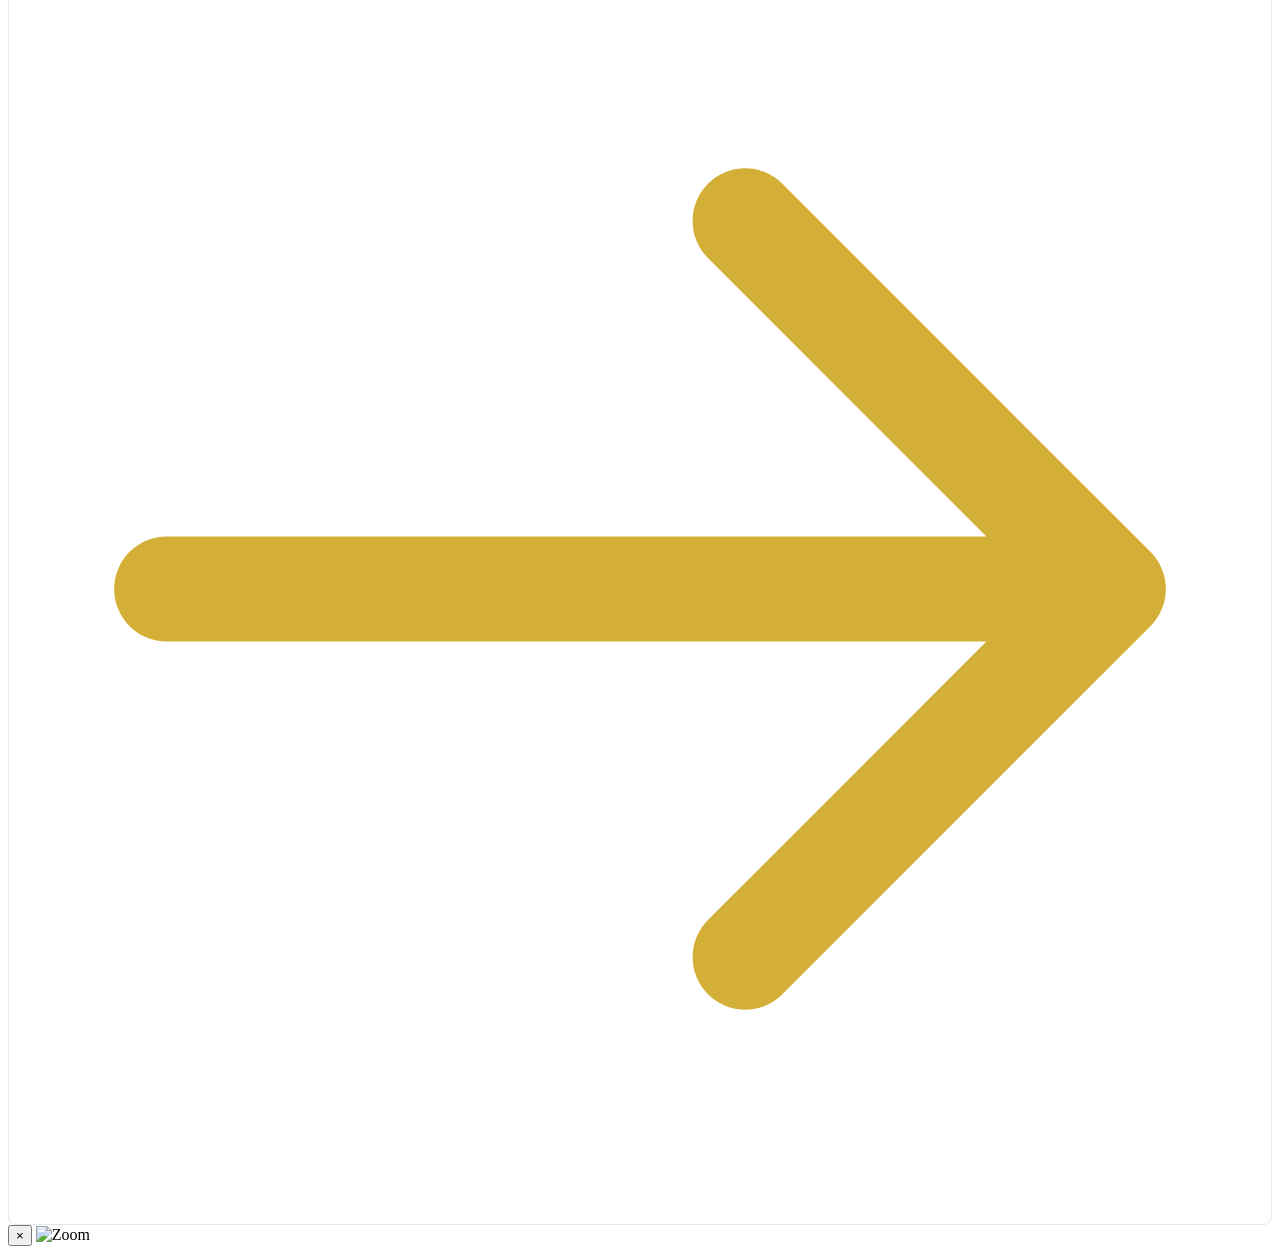
==== commit b985e17e: "ajustes no titulo" ====
--- a/acervo.html
+++ b/acervo.html
@@ -3,7 +3,7 @@
 <head>
     <meta charset="UTF-8">
     <meta name="viewport" content="width=device-width, initial-scale=1.0">
-    <title>Acervo Digital - Maçonaria Luz e Liberdade Tucuruí</title>
+    <title>Acervo Digital - A ∴ R ∴ L ∴ S ∴ LUZ E LIBERDADE TUCURUIENSE - N° 1910</title>
     <script src="https://cdn.tailwindcss.com"></script>
     <style>
         .card-custom { background: white; border-radius: 0.5rem; border: 1px solid #e5e7eb; transition: all 0.3s; }
@@ -18,7 +18,7 @@
         <div class="container mx-auto flex flex-col items-center text-center gap-4">
             <div class="flex flex-col items-center gap-3">
                 <img src="https://lh3.googleusercontent.com/d/1CyAHbjIMnVZj5ZPHOiWjFVAnV4uyLlNc" alt="Logo" class="h-28 w-28 object-contain rounded-full border-2 border-gold bg-white shadow-lg">
-                <h1 class="text-2xl font-bold border-b-2 border-gold pb-2 px-4">Maçonaria Luz e Liberdade Tucuruí</h1>
+                <h1 class="text-2xl font-bold border-b-2 border-gold pb-2 px-4">A ∴ R ∴ L ∴ S ∴ LUZ E LIBERDADE TUCURUIENSE - N° 1910</h1>
             </div>
             <div class="flex justify-center text-sm uppercase tracking-wider">
                 <a href="index.html" class="hover:text-gold transition font-bold">Voltar ao Início</a>
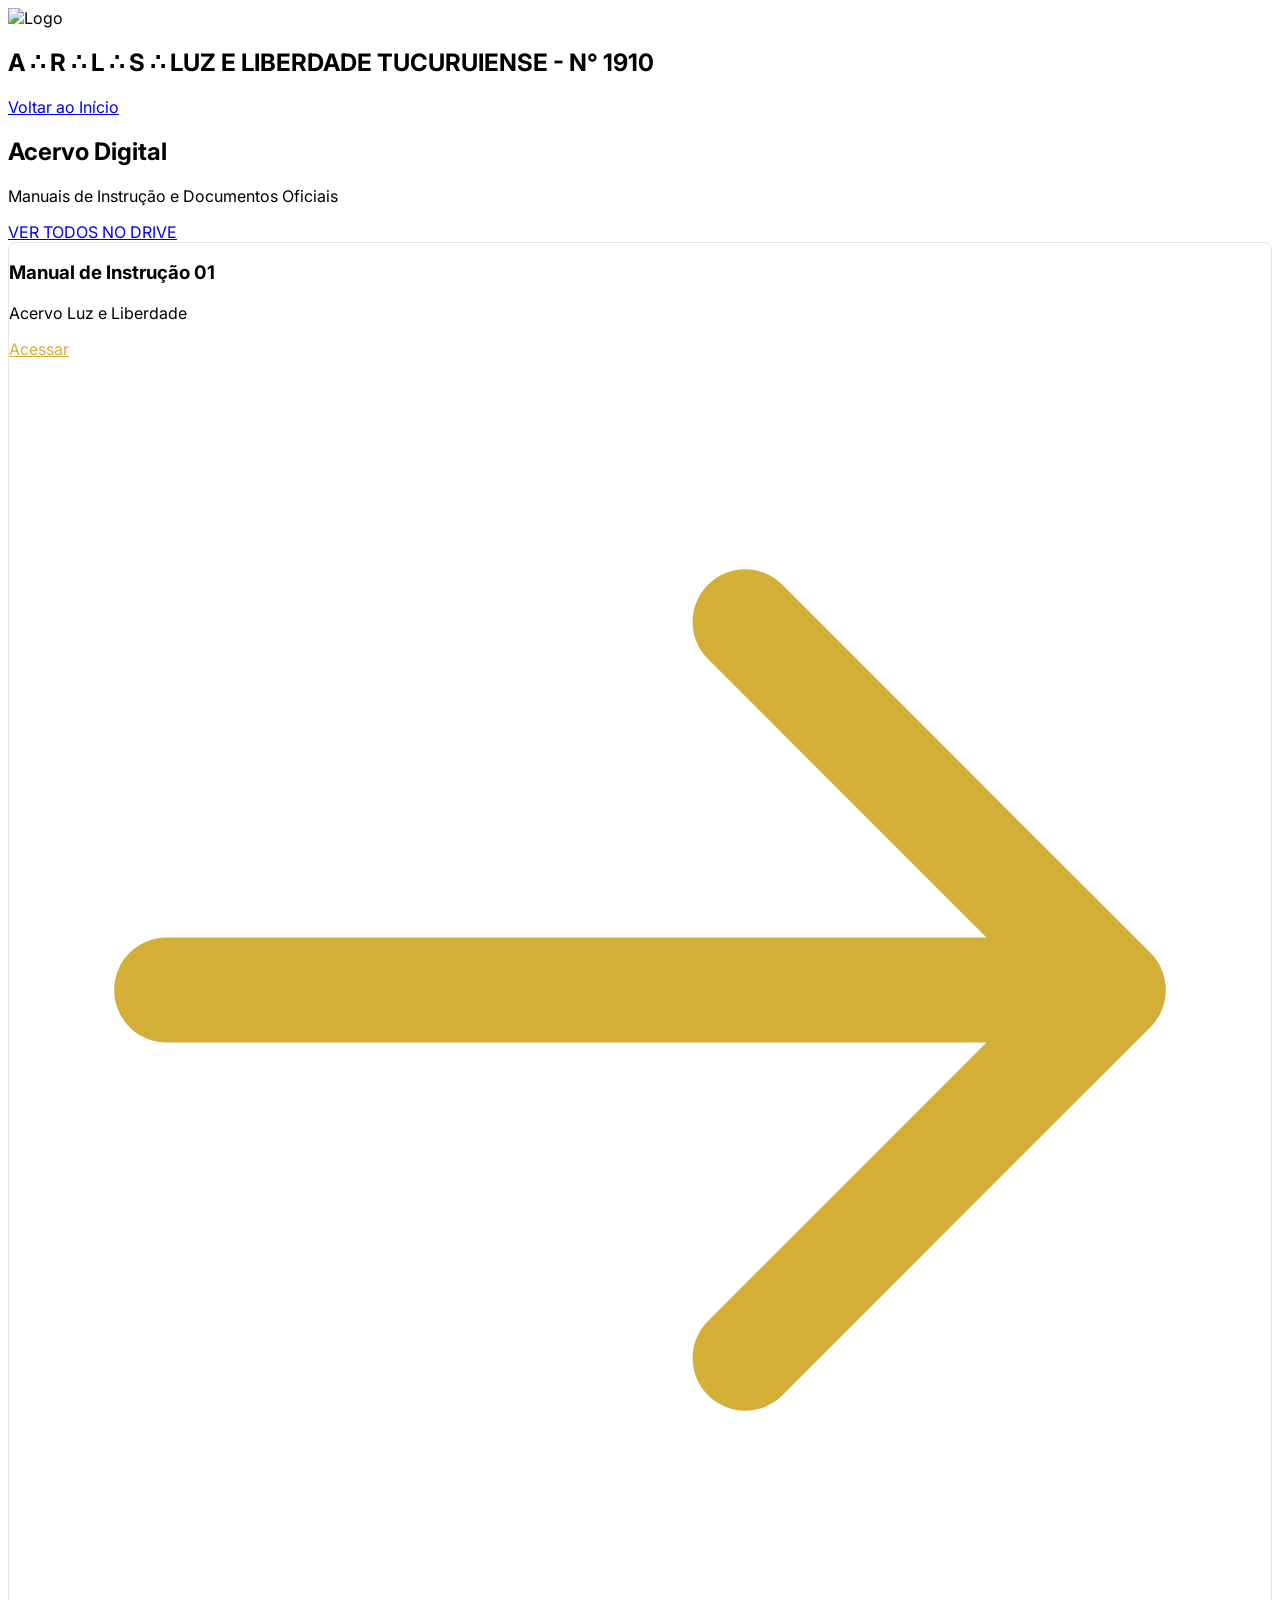
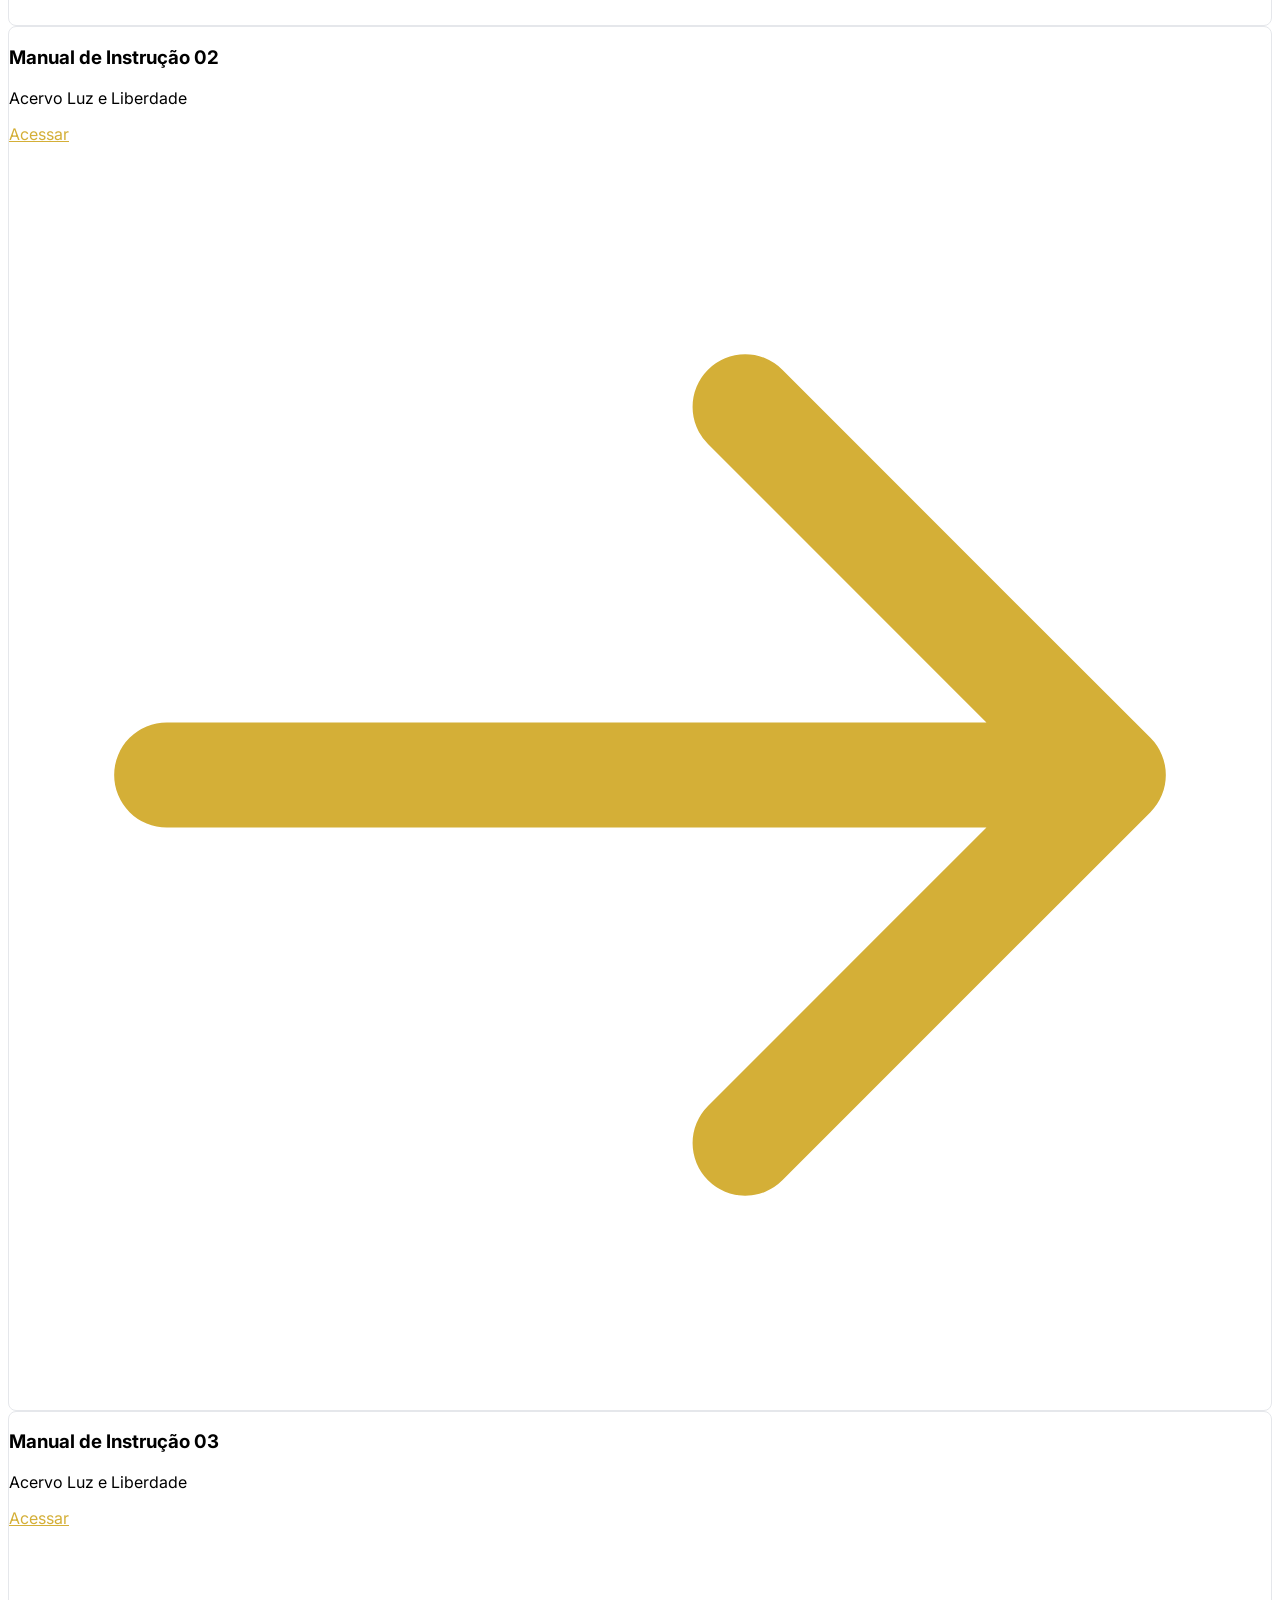
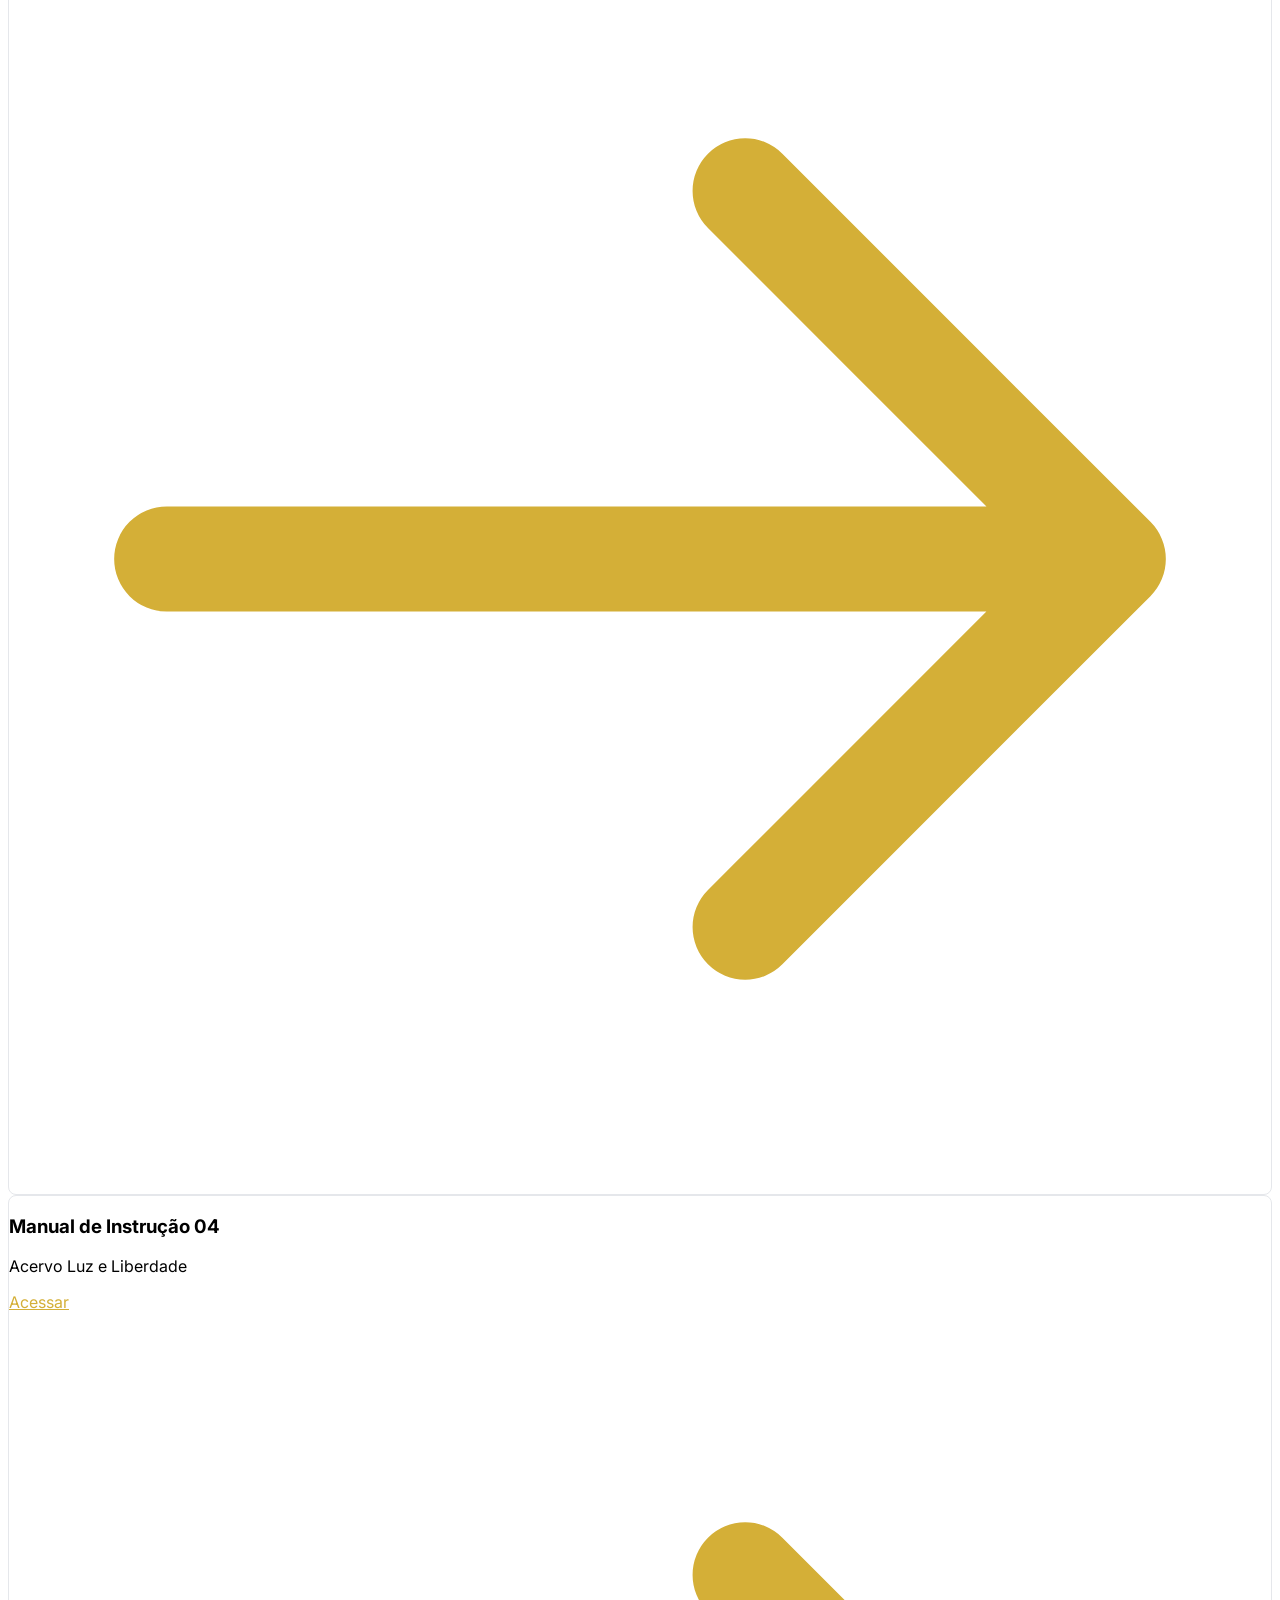
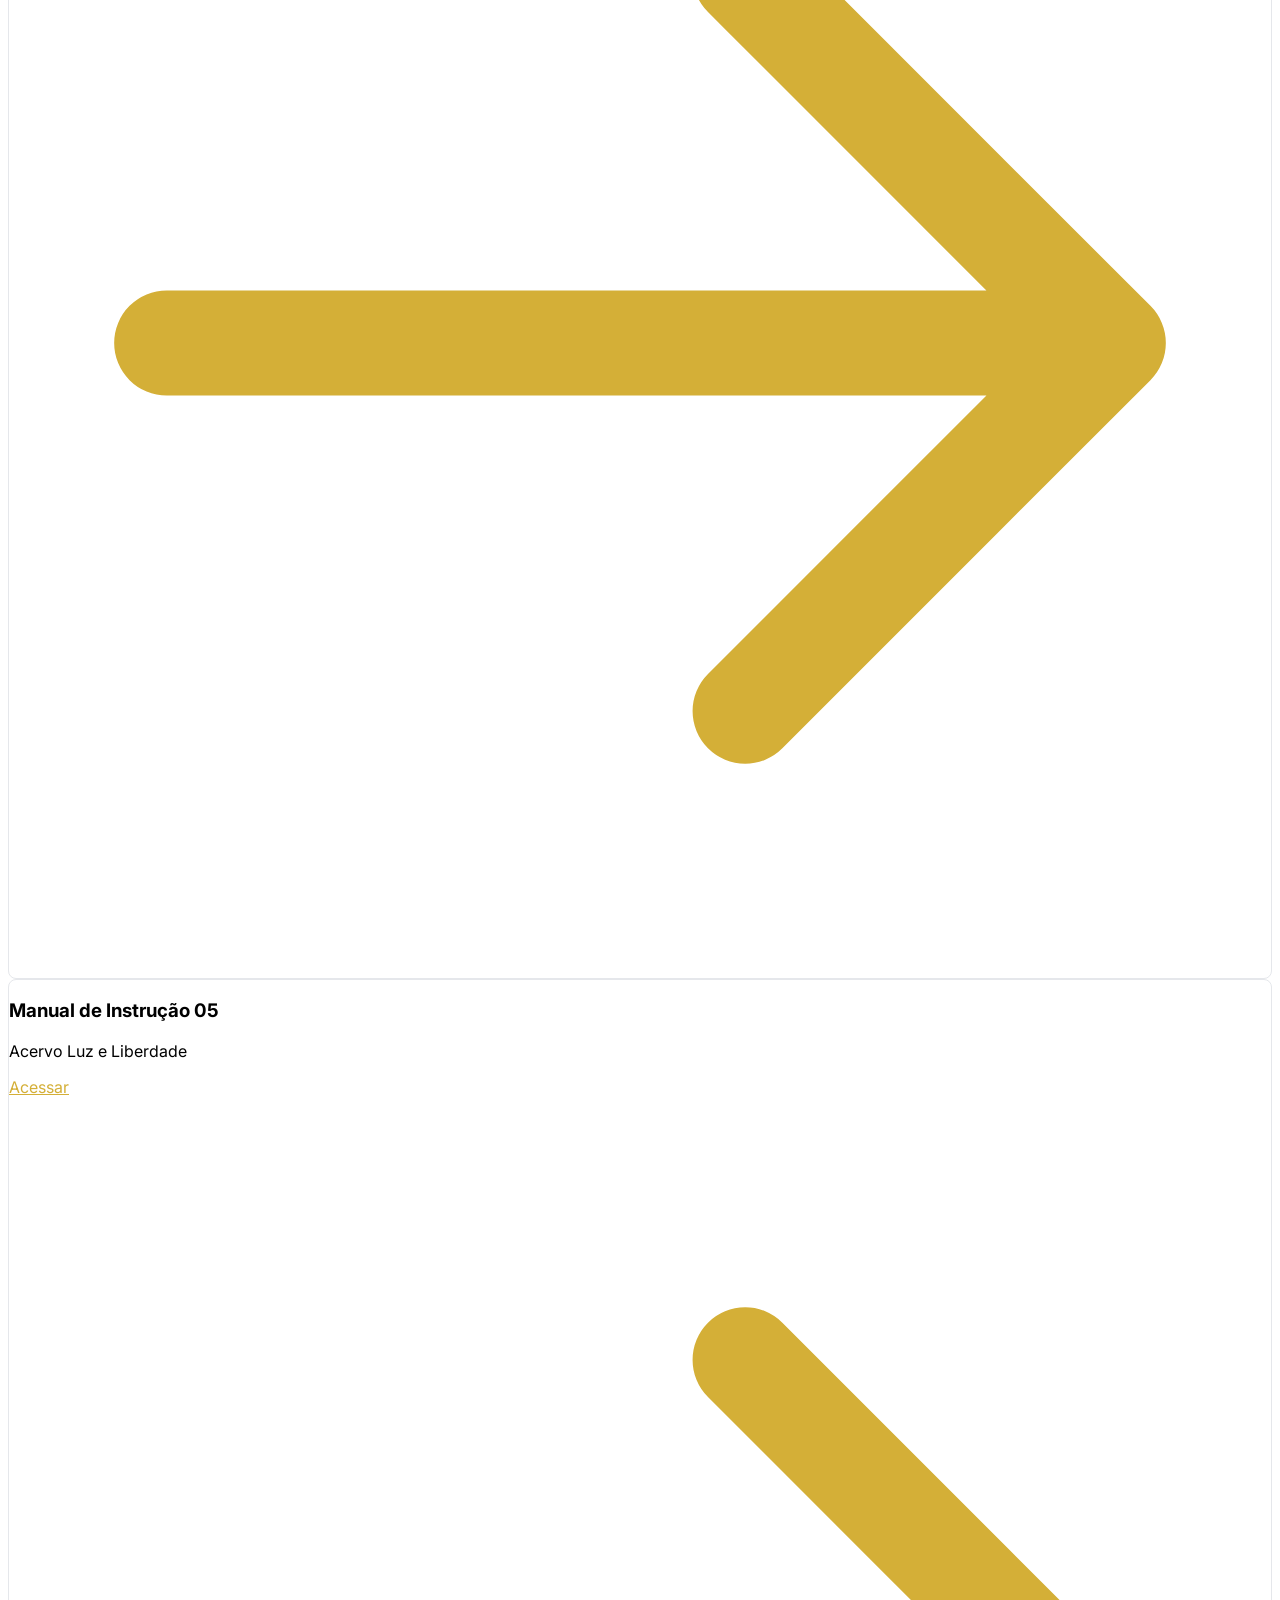
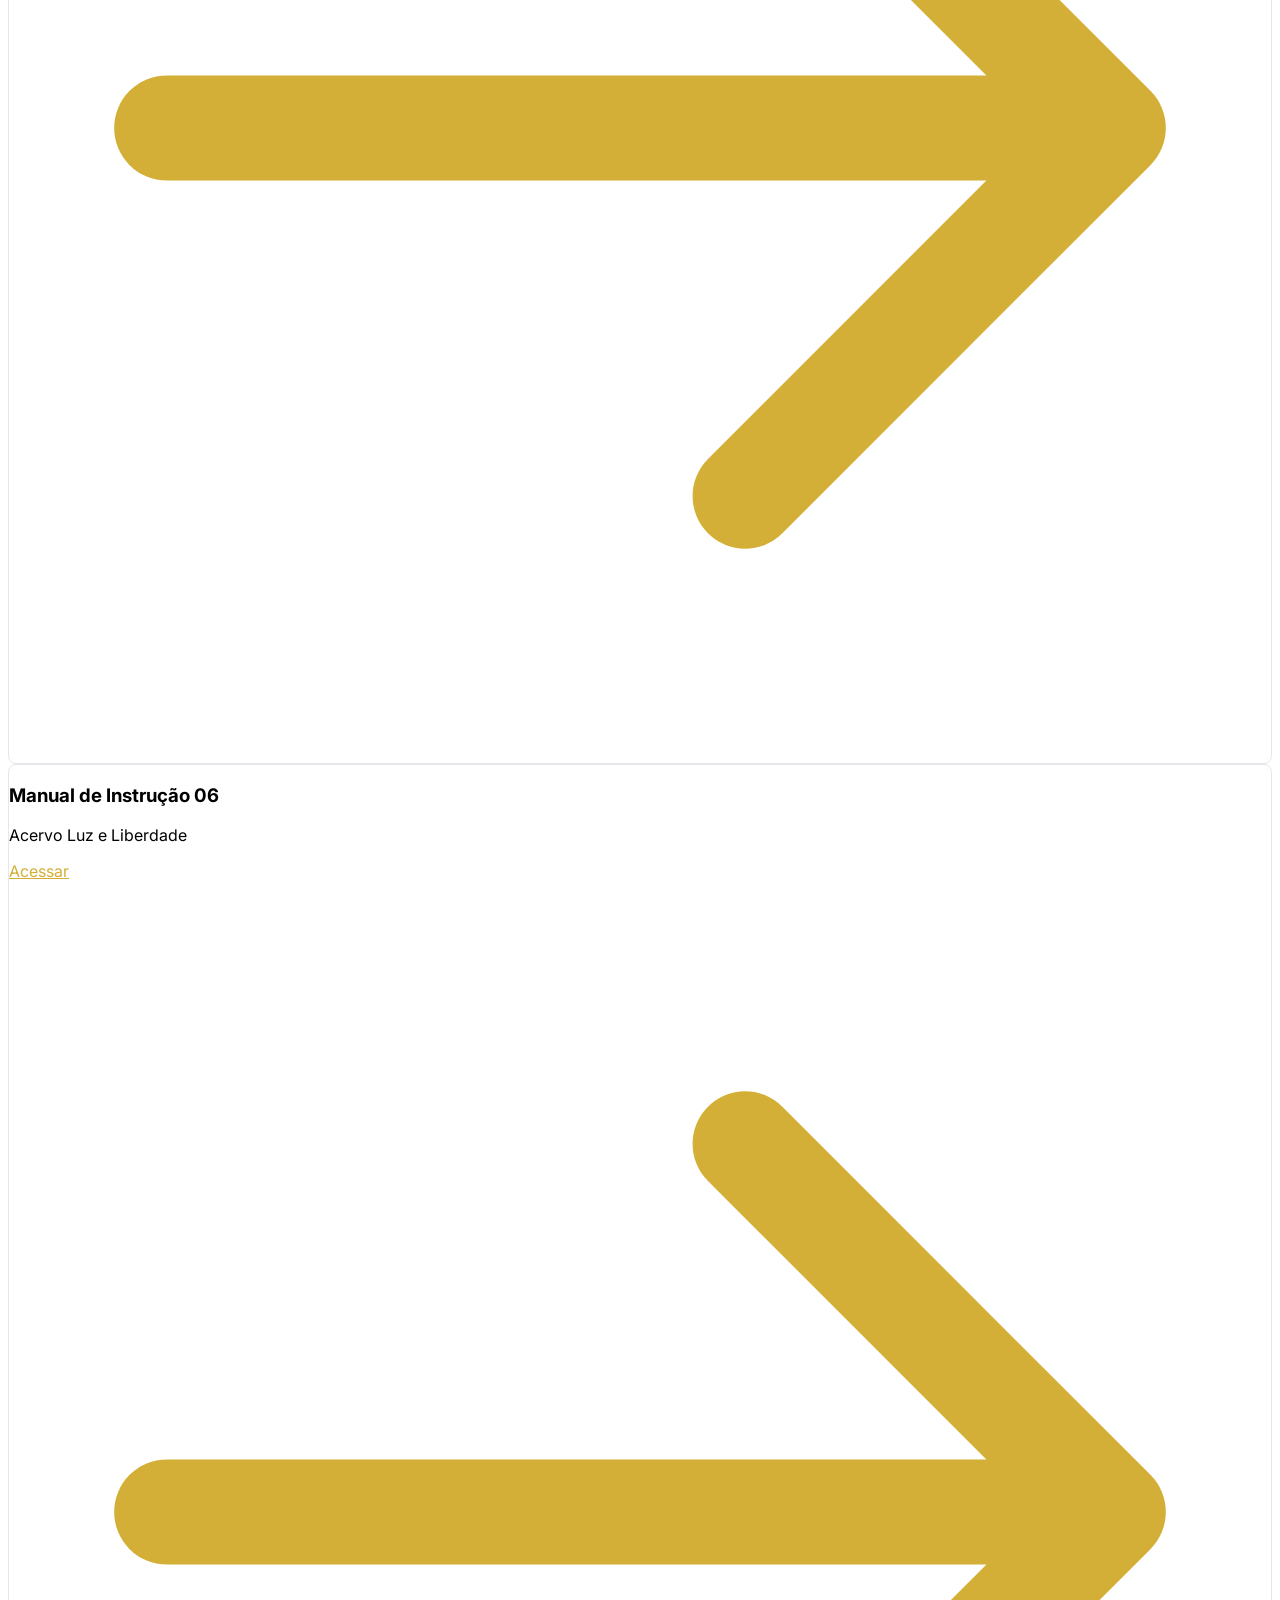
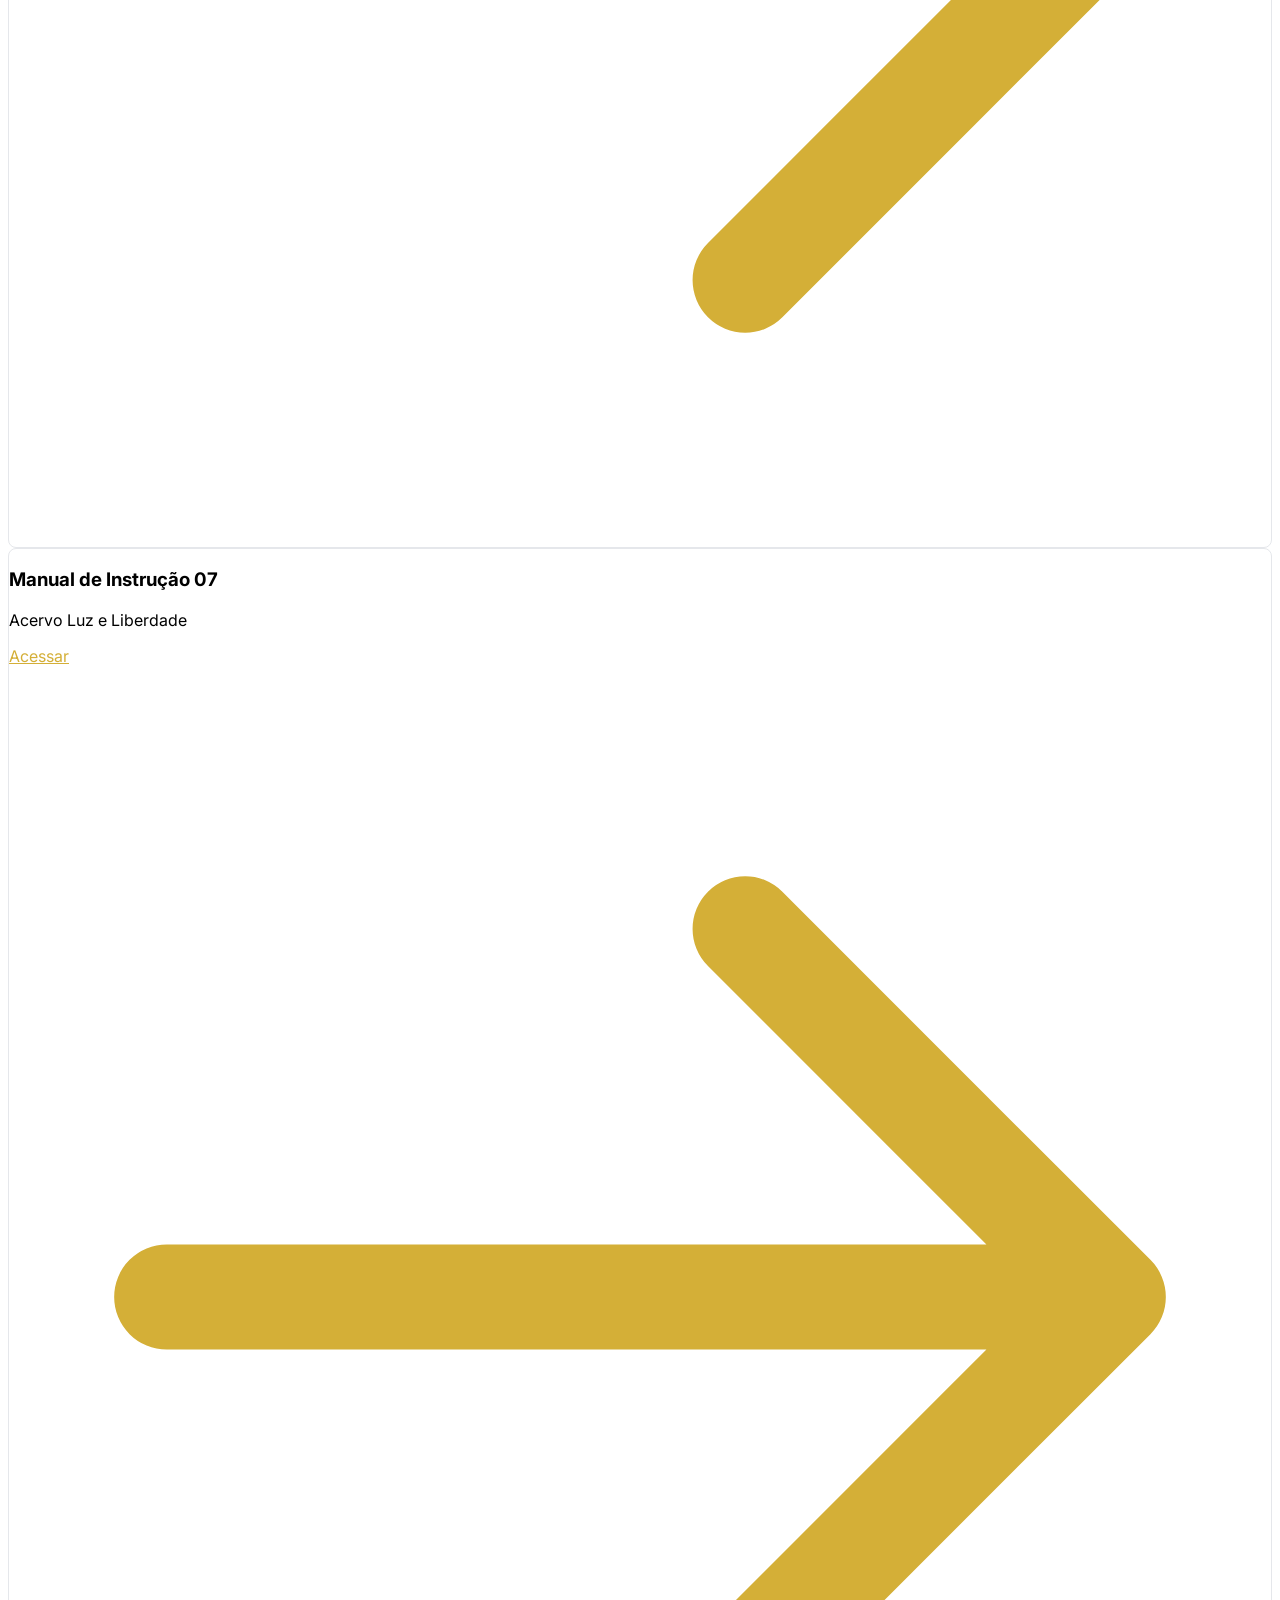
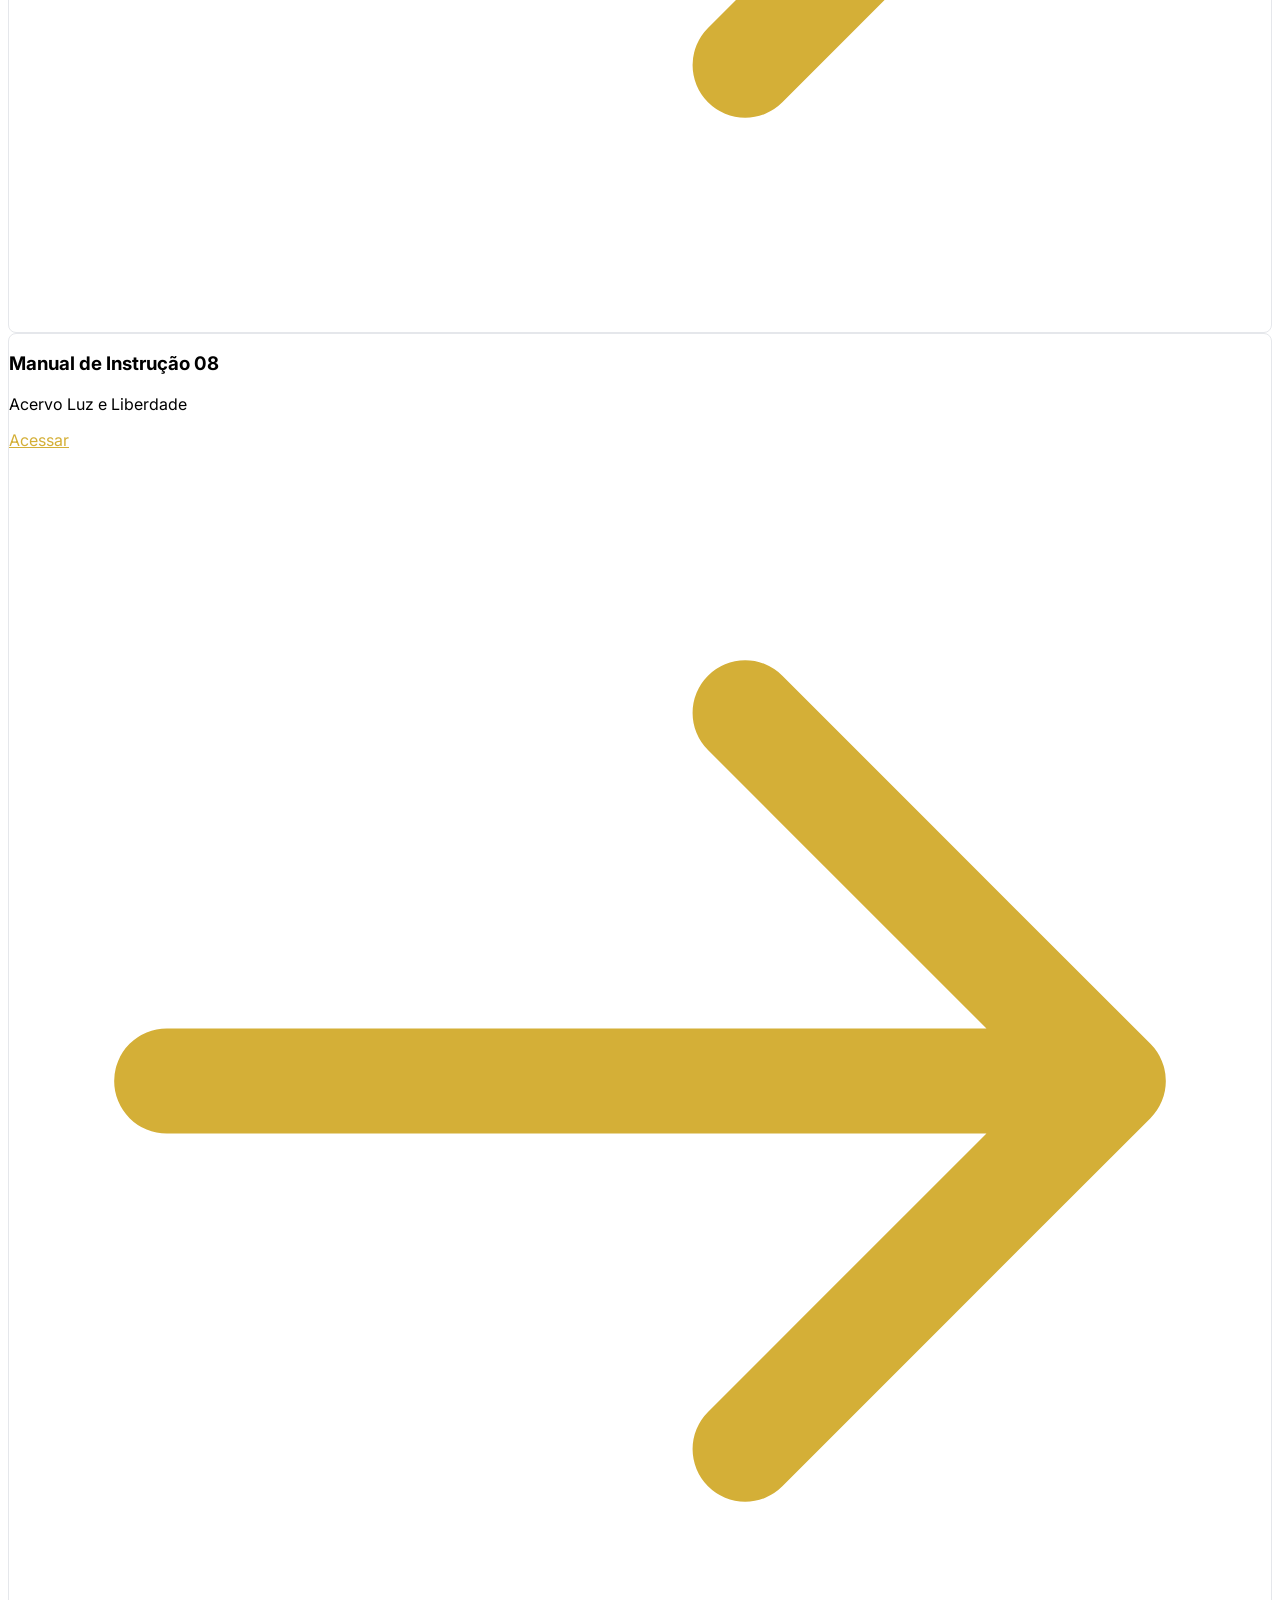
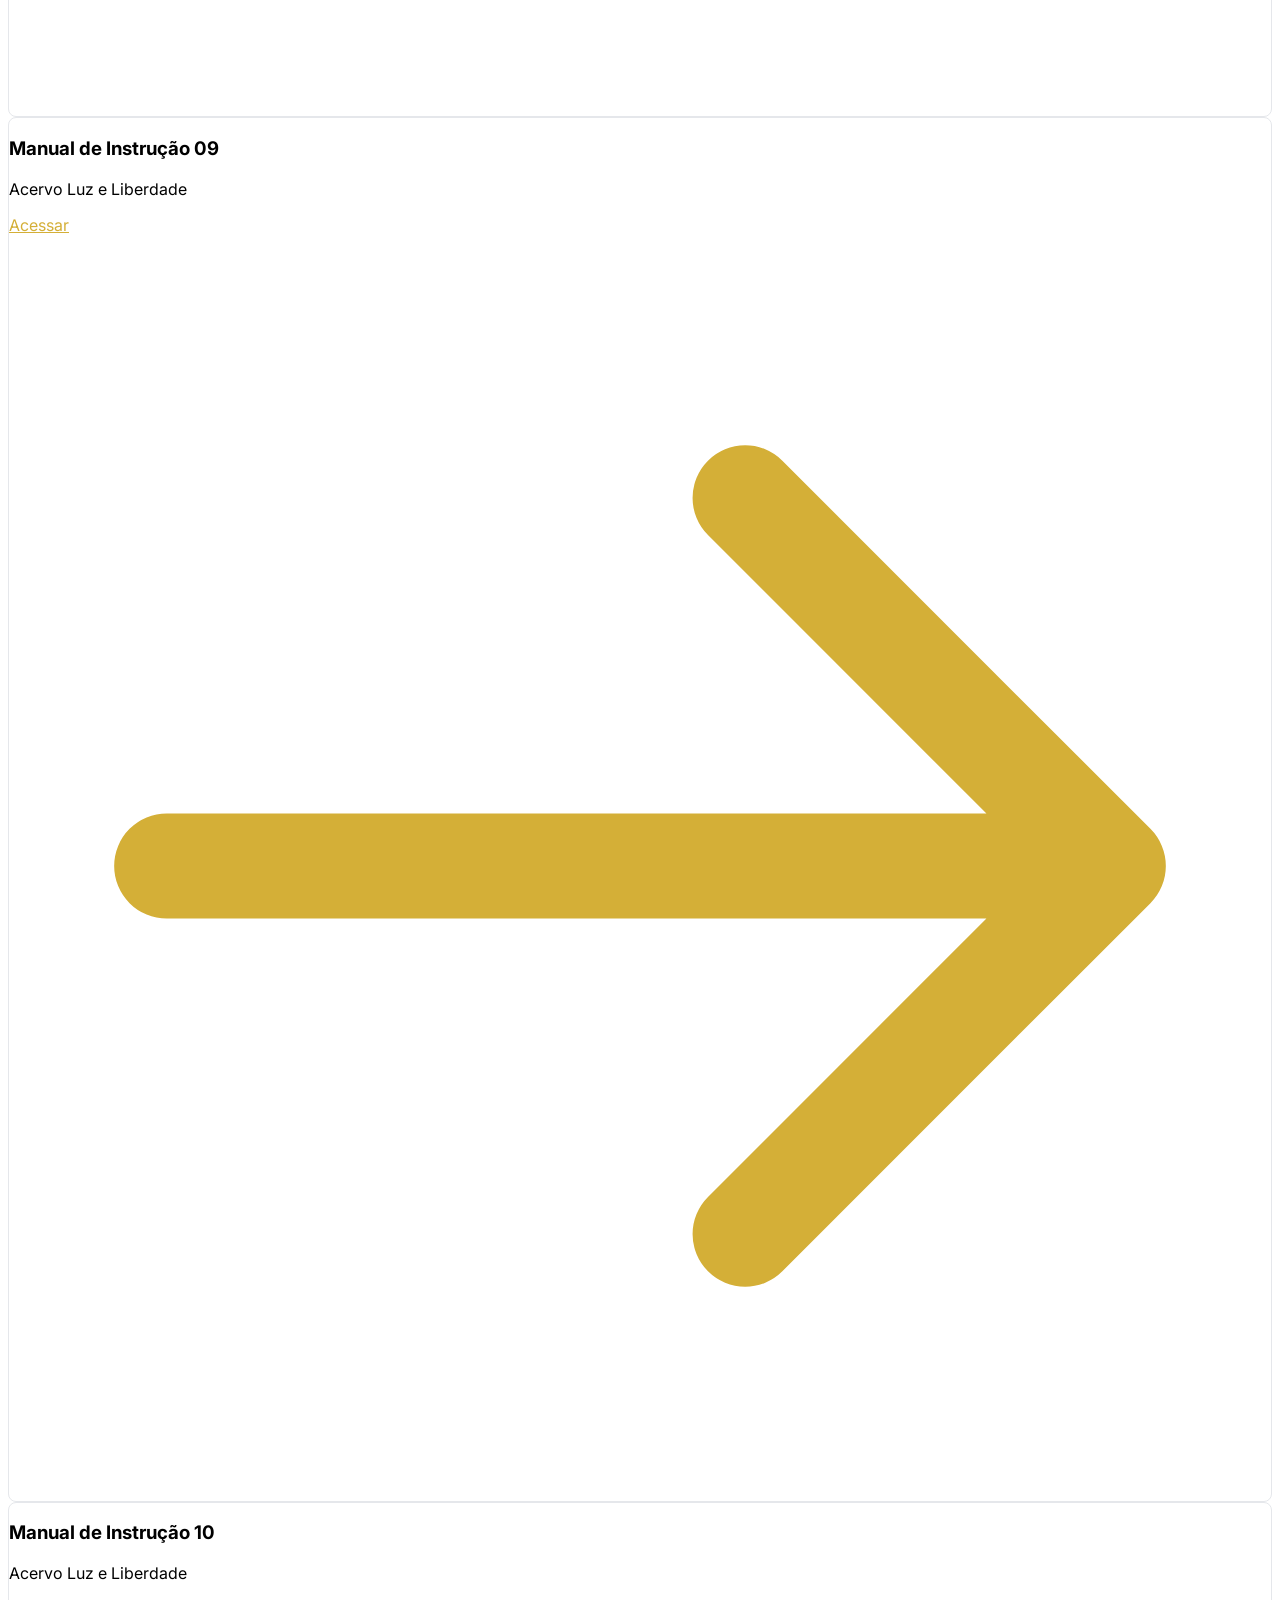
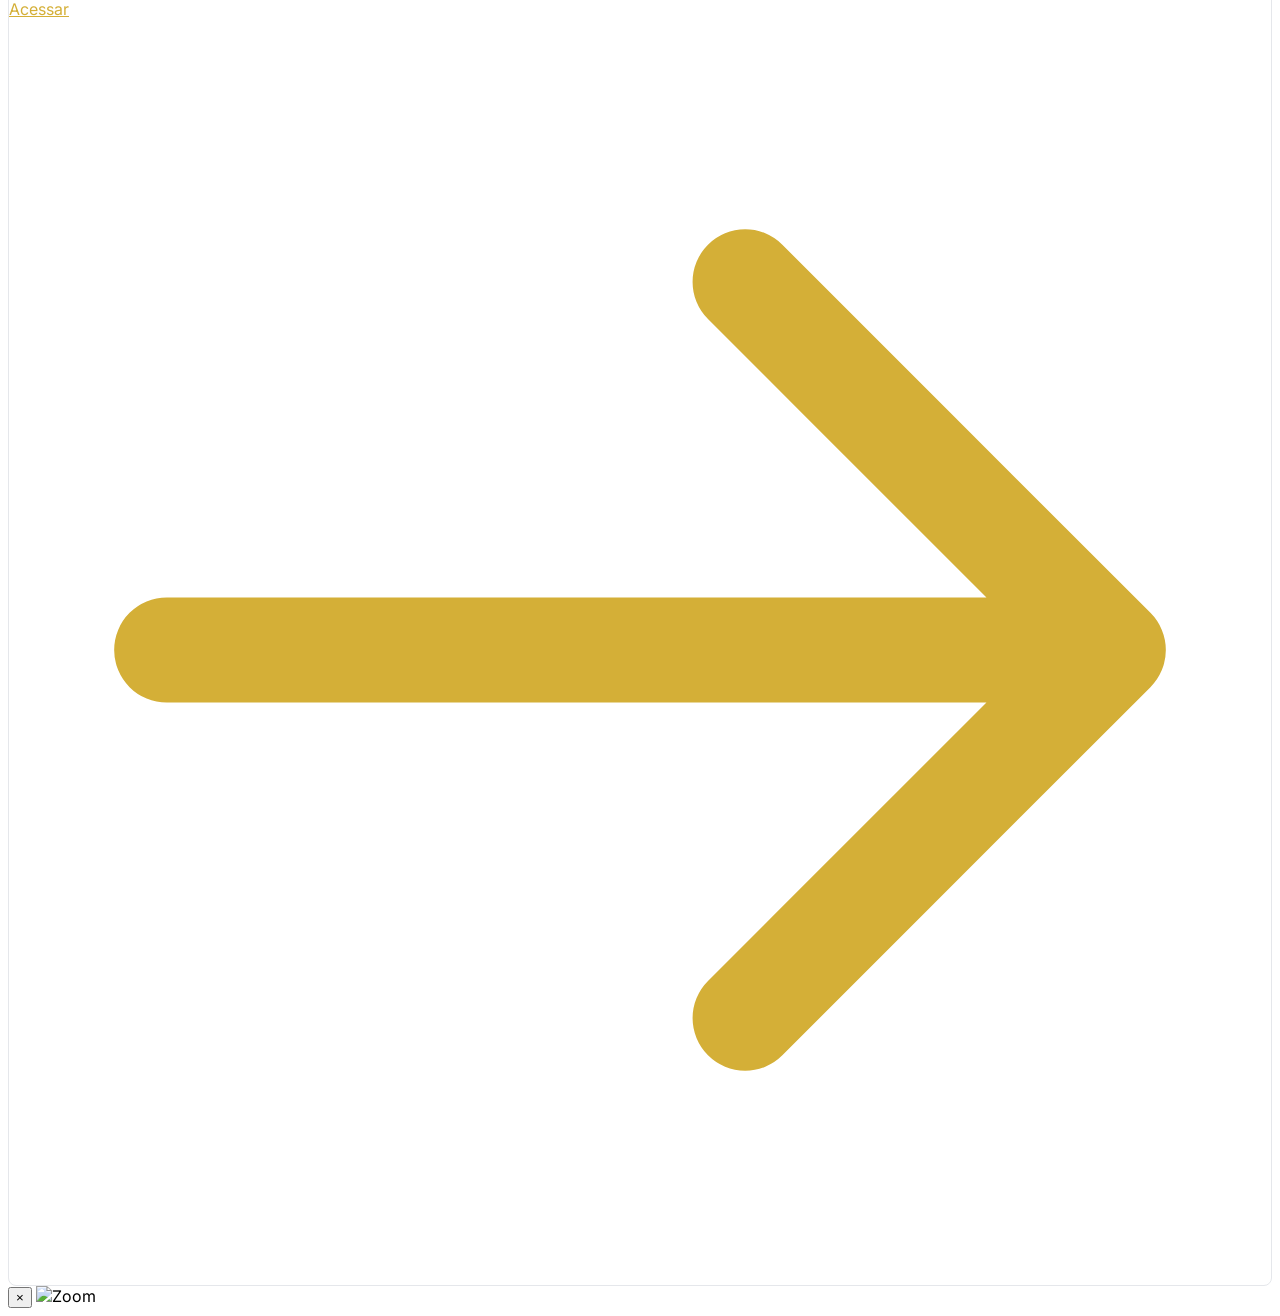
==== commit 511cb9c8: "Atualização" ====
--- a/acervo.html
+++ b/acervo.html
@@ -4,27 +4,32 @@
     <meta charset="UTF-8">
     <meta name="viewport" content="width=device-width, initial-scale=1.0">
     <title>Acervo Digital - A ∴ R ∴ L ∴ S ∴ LUZ E LIBERDADE TUCURUIENSE - N° 1910</title>
+    <link href="https://fonts.googleapis.com/css2?family=Inter:wght@300;400;600&display=swap" rel="stylesheet">
     <script src="https://cdn.tailwindcss.com"></script>
     <style>
+        body { font-family: 'Inter', sans-serif; }
         .card-custom { background: white; border-radius: 0.5rem; border: 1px solid #e5e7eb; transition: all 0.3s; }
         .card-custom:hover { transform: translateY(-2px); box-shadow: 0 10px 15px -3px rgba(0, 0, 0, 0.1); }
         .text-gold { color: #D4AF37; }
         .bg-gold { background-color: #D4AF37; }
         .border-gold { border-color: #D4AF37; }
+        .nav-link { position: relative; padding-bottom: 4px; transition: all 0.3s ease; }
+        .nav-link::after { content: ''; position: absolute; width: 0; height: 1px; bottom: 0; left: 0; background-color: #D4AF37; transition: all 0.3s ease; }
+        .nav-link:hover::after { width: 100%; }
     </style>
 </head>
 <body class="bg-gray-50 text-gray-900 font-sans">
-    <nav class="bg-slate-900 text-white p-6 sticky top-0 z-50 shadow-md">
-        <div class="container mx-auto flex flex-col items-center text-center gap-4">
-            <div class="flex flex-col items-center gap-3">
-                <img src="https://lh3.googleusercontent.com/d/1CyAHbjIMnVZj5ZPHOiWjFVAnV4uyLlNc" alt="Logo" class="h-28 w-28 object-contain rounded-full border-2 border-gold bg-white shadow-lg">
-                <h1 class="text-2xl font-bold border-b-2 border-gold pb-2 px-4">A ∴ R ∴ L ∴ S ∴ LUZ E LIBERDADE TUCURUIENSE - N° 1910</h1>
+    <header class="bg-[#0f172a] text-white py-3 relative z-50 shadow-xl border-b border-slate-800">
+        <nav class="container mx-auto flex flex-col items-center">
+            <img src="https://lh3.googleusercontent.com/d/1CyAHbjIMnVZj5ZPHOiWjFVAnV4uyLlNc" alt="Logo" class="h-16 w-auto mb-2 object-contain">
+            <h1 class="text-sm md:text-lg font-light tracking-[0.2em] mb-4 text-center px-4 uppercase">
+                A ∴ R ∴ L ∴ S ∴ LUZ E LIBERDADE TUCURUIENSE - N° 1910
+            </h1>
+            <div class="flex justify-center text-[10px] md:text-[11px] font-medium uppercase tracking-[0.15em] text-slate-300">
+                <a href="index.html" class="nav-link hover:text-gold font-bold">Voltar ao Início</a>
             </div>
-            <div class="flex justify-center text-sm uppercase tracking-wider">
-                <a href="index.html" class="hover:text-gold transition font-bold">Voltar ao Início</a>
-            </div>
-        </div>
-    </nav>
+        </nav>
+    </header>
 
     <main class="container mx-auto p-6 space-y-12">
         <section id="biblioteca" class="scroll-mt-20">
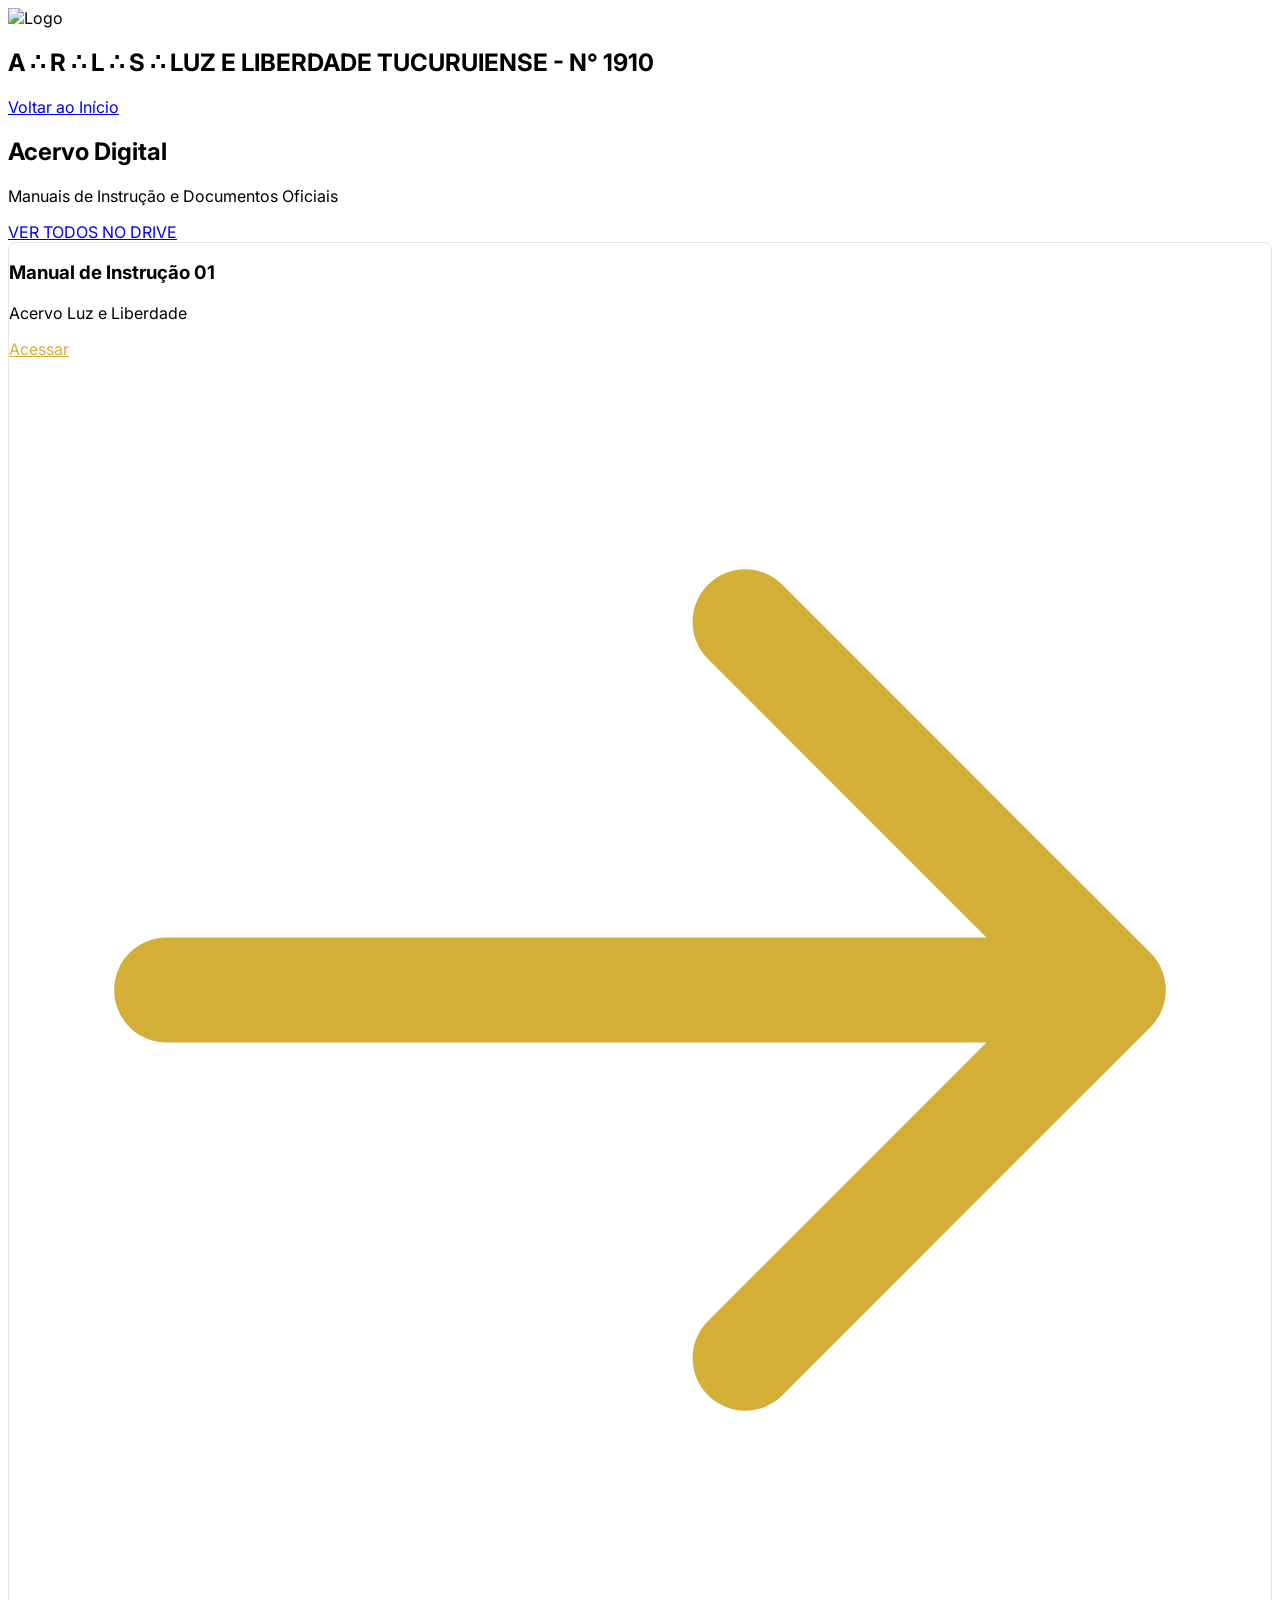
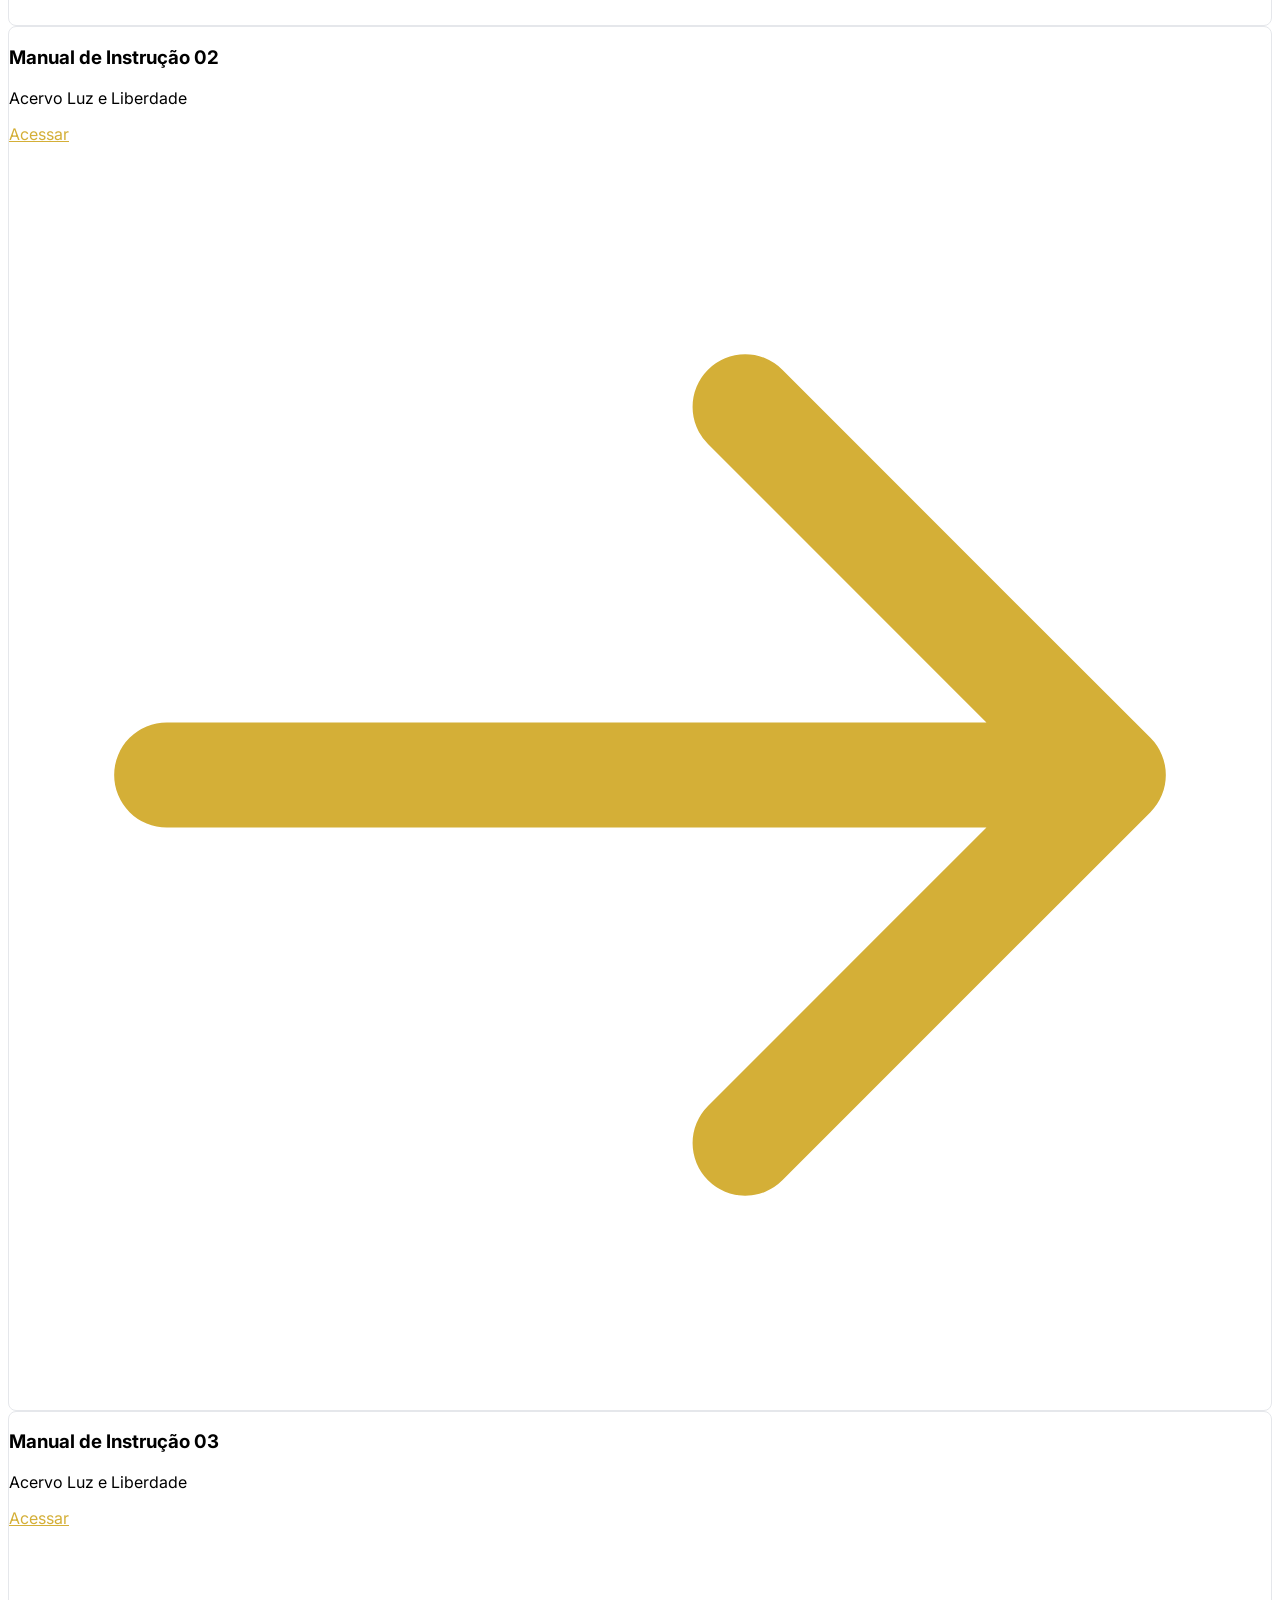
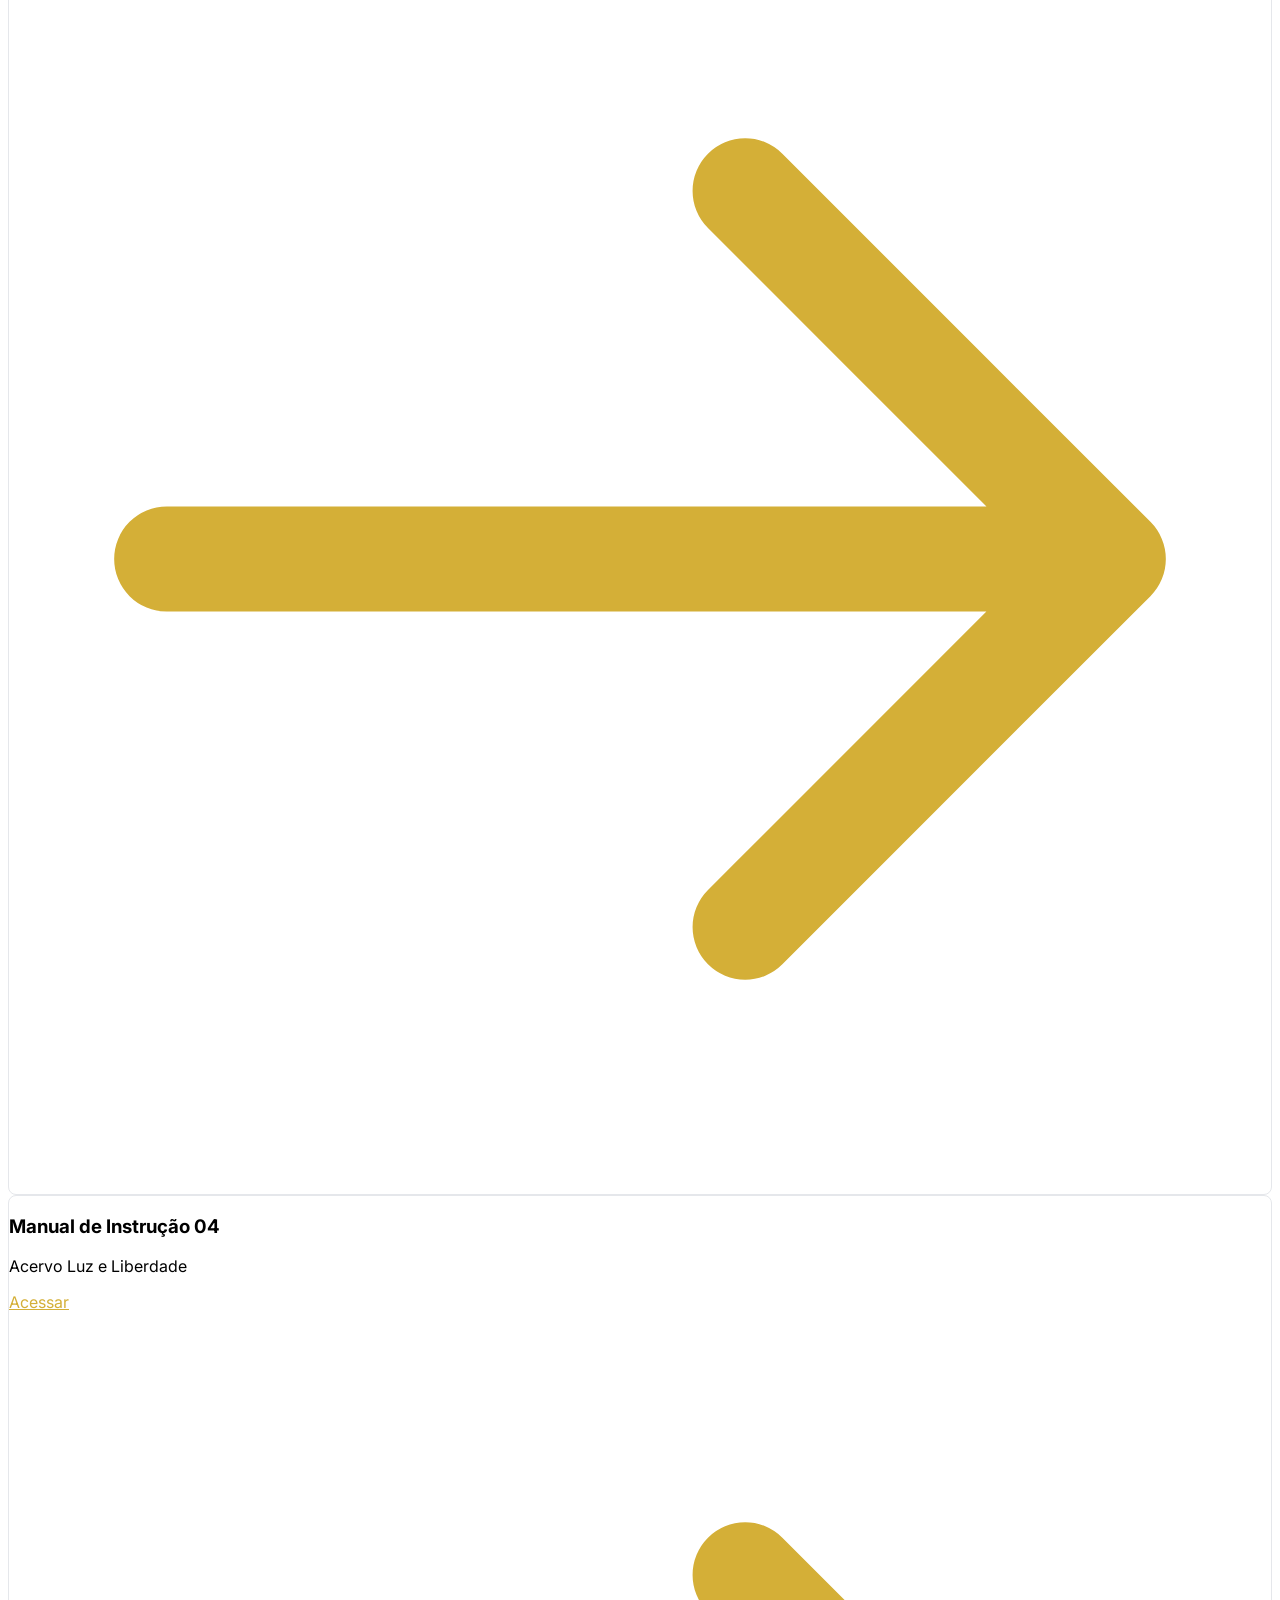
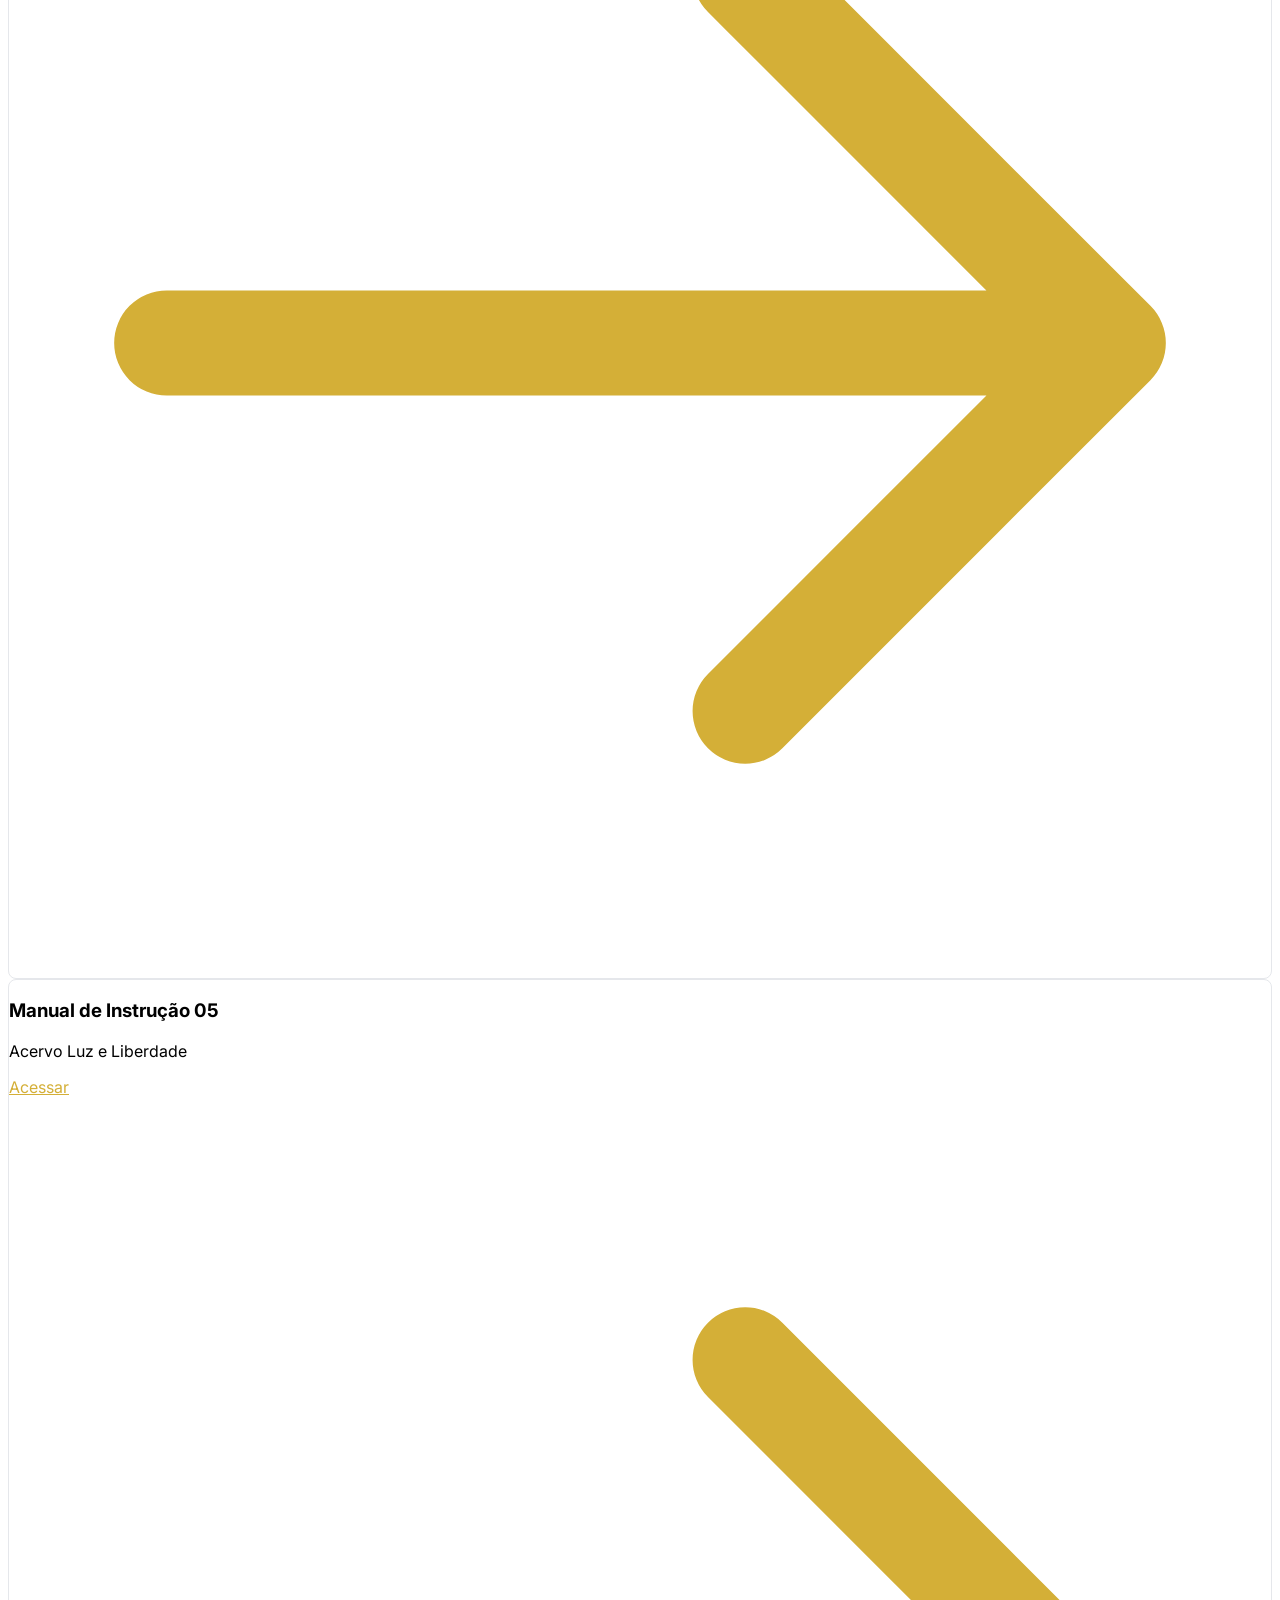
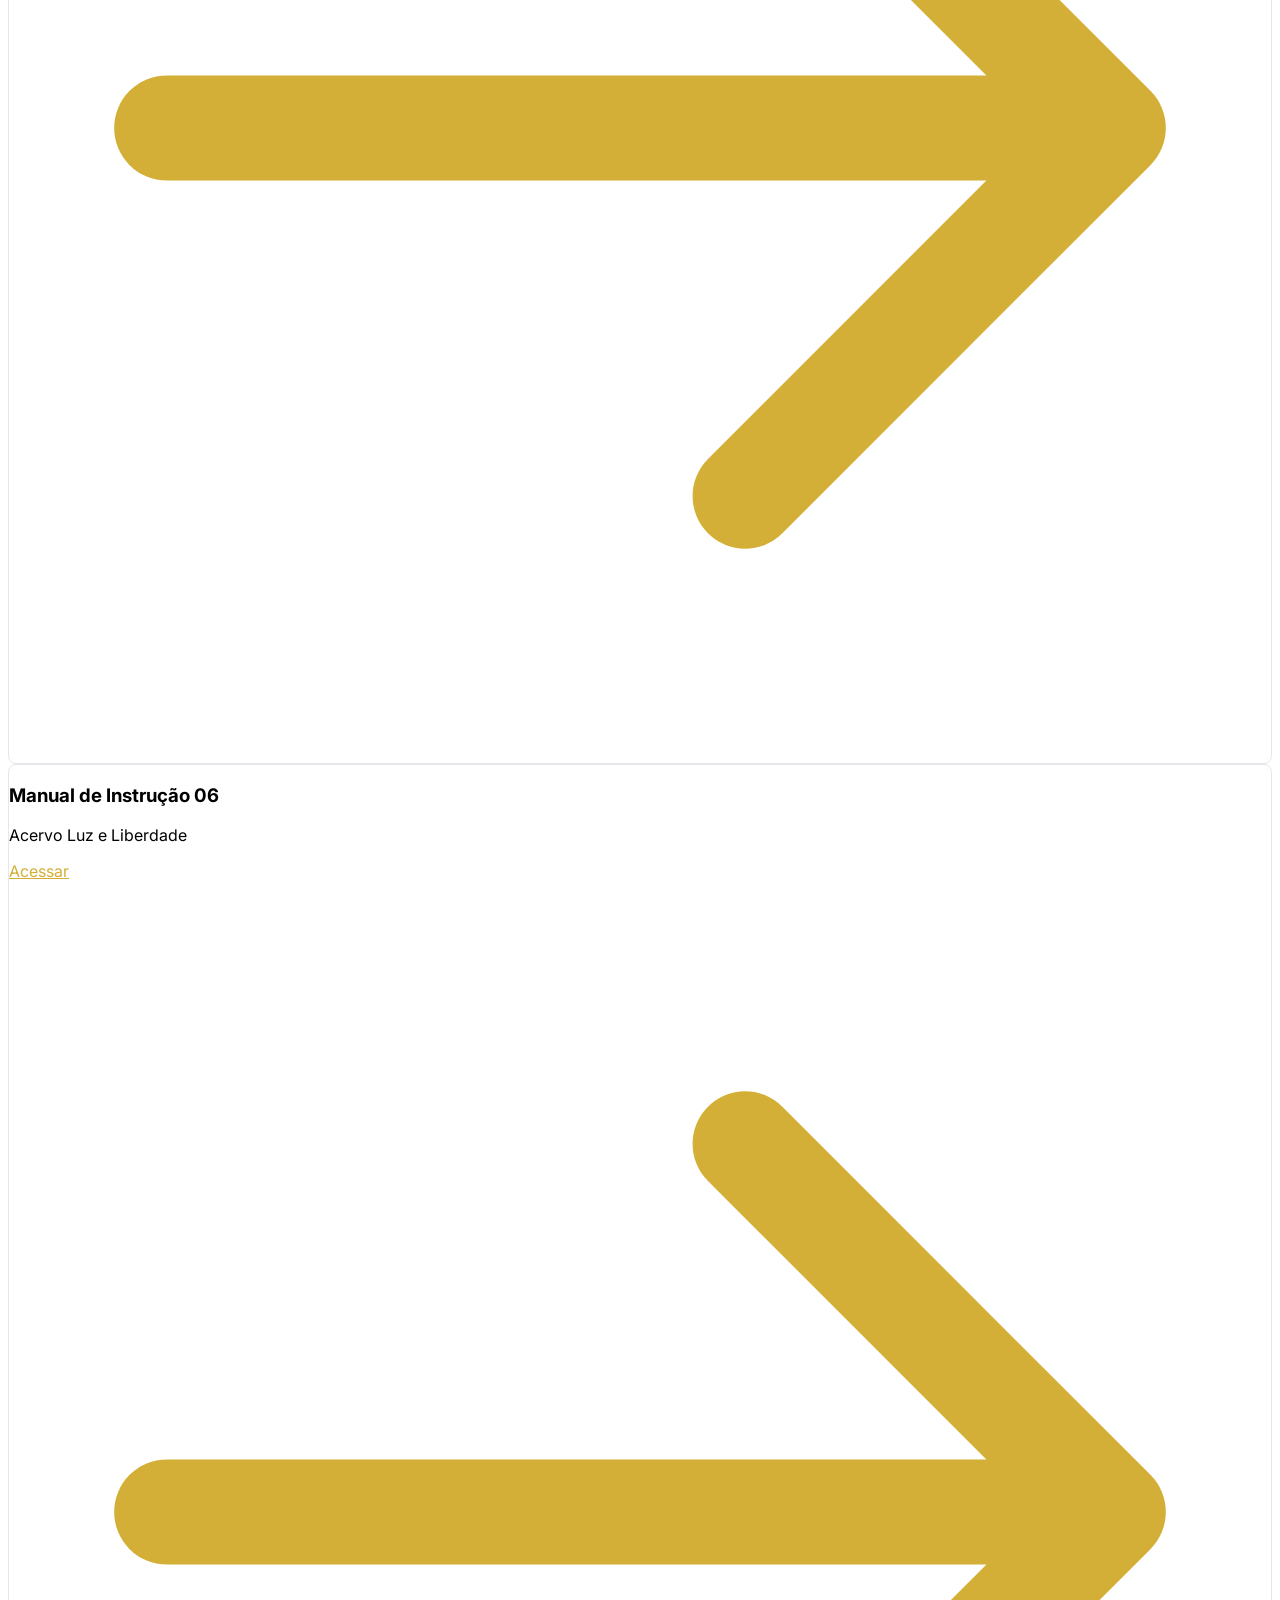
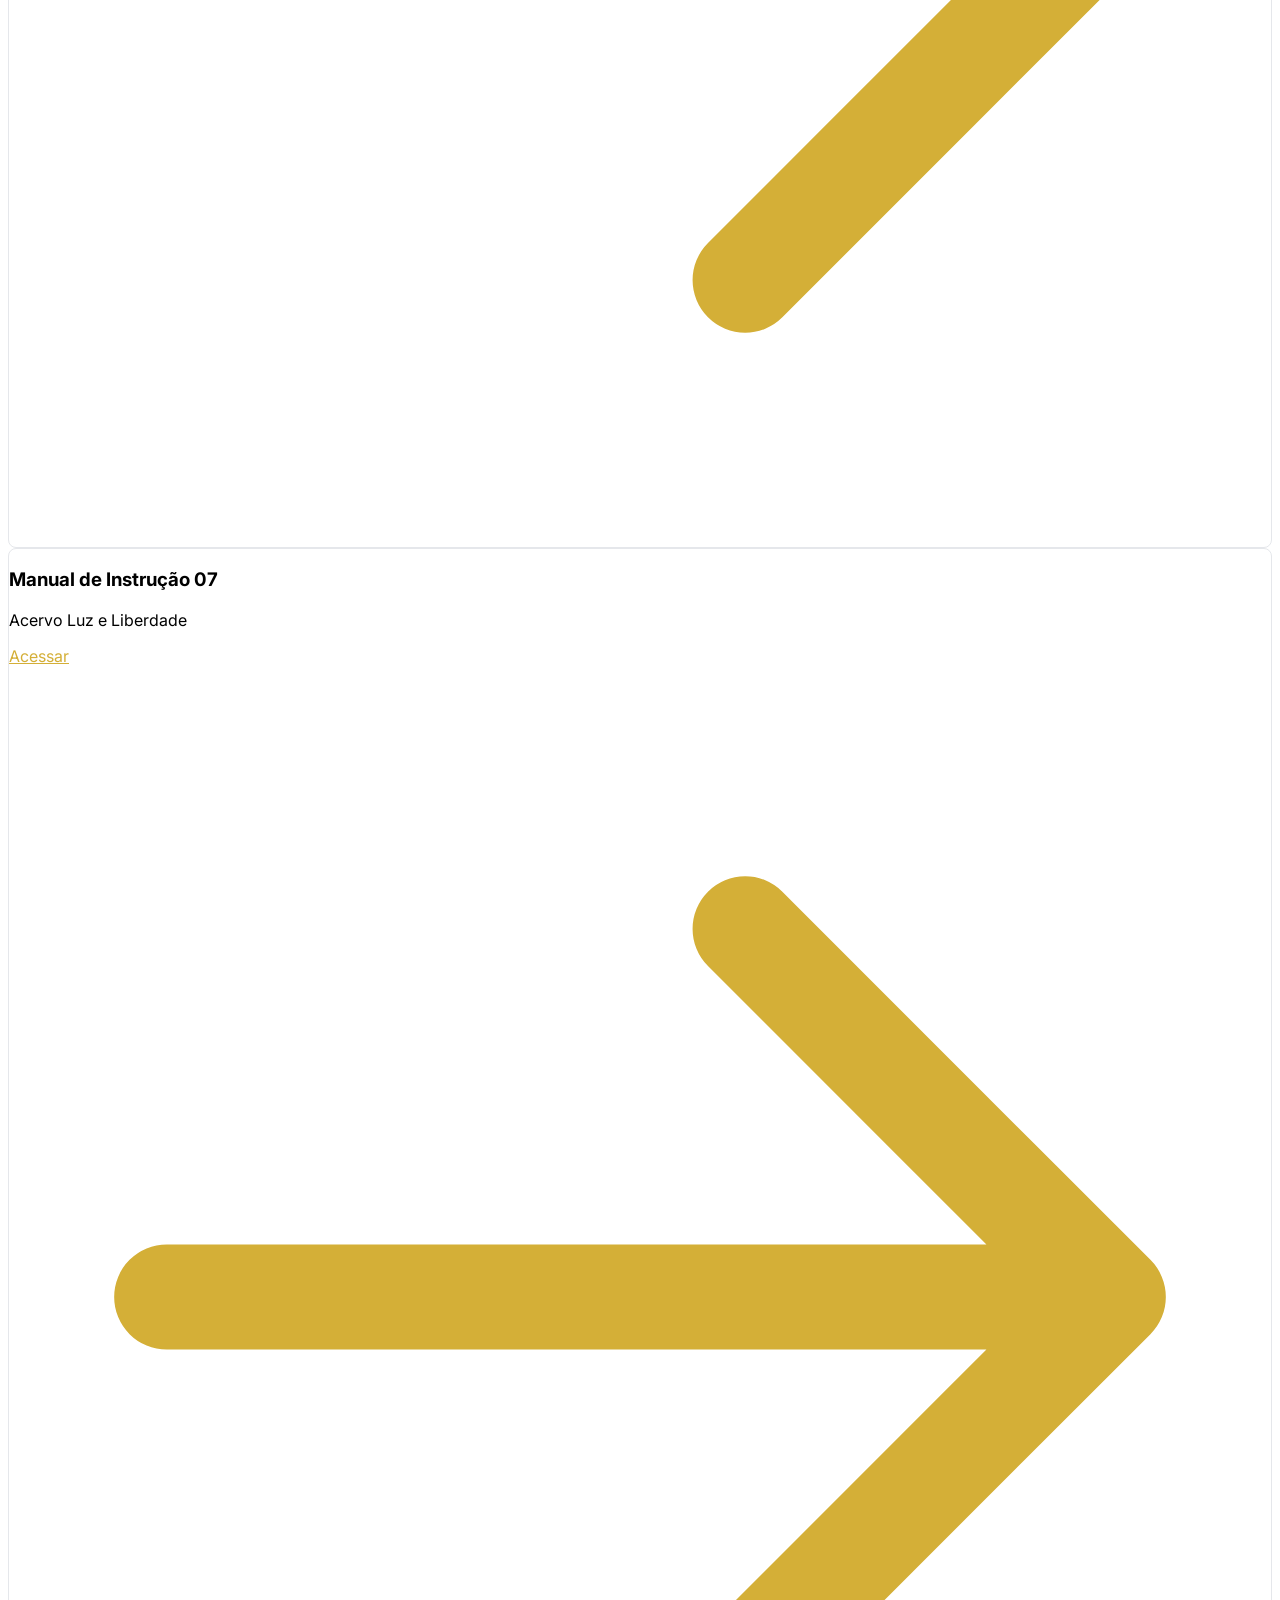
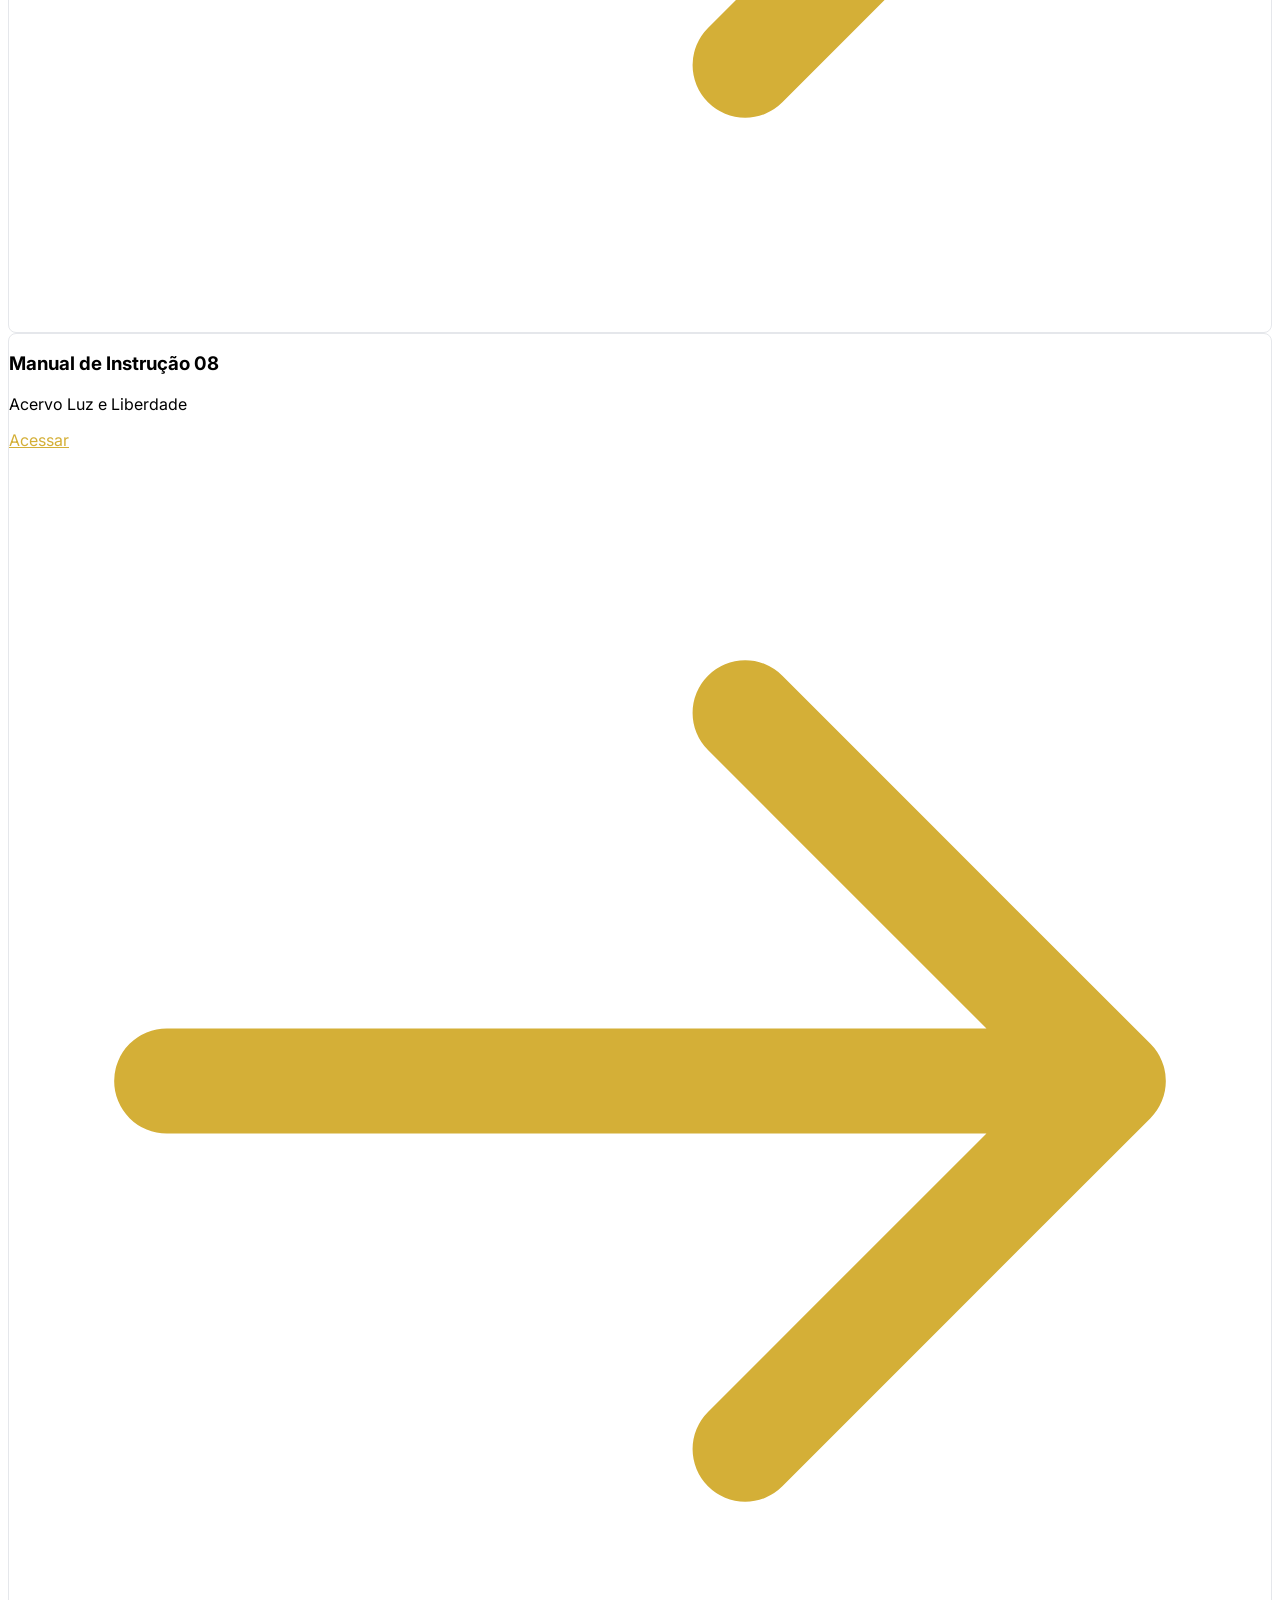
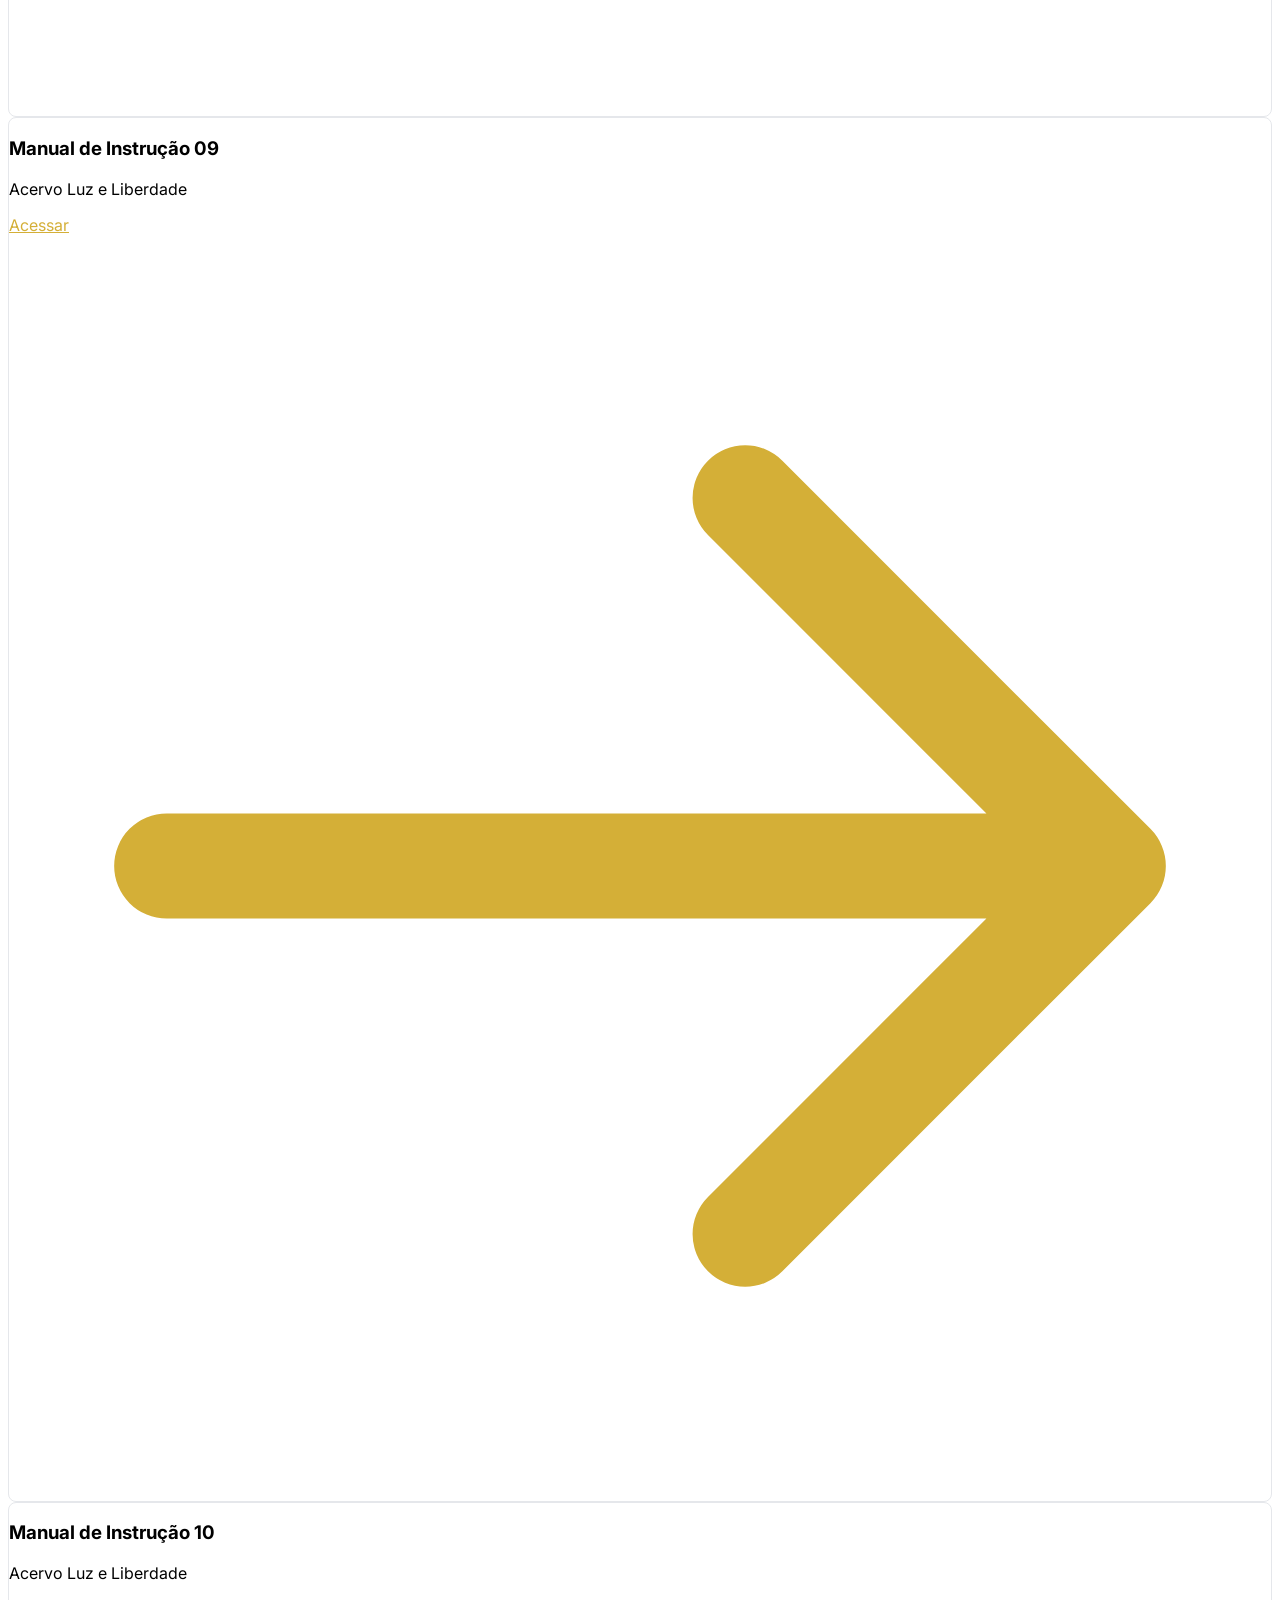
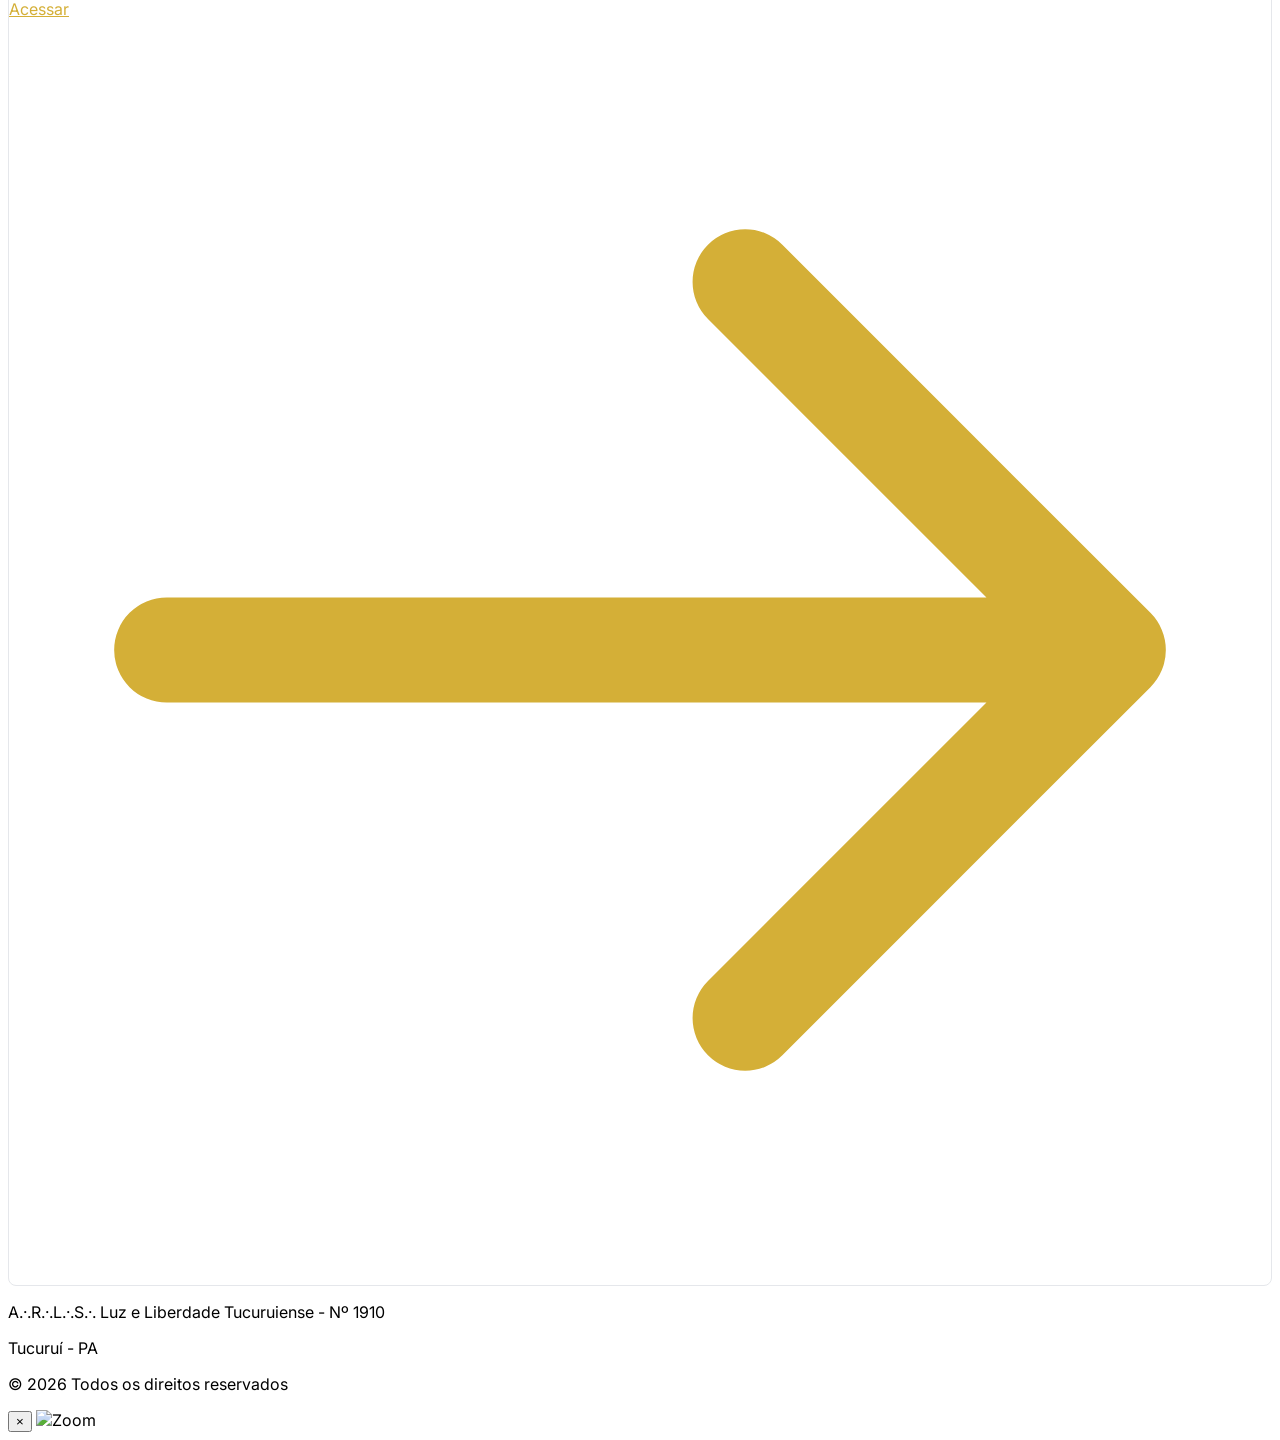
==== commit 386faabe: "adição do footer" ====
--- a/acervo.html
+++ b/acervo.html
@@ -18,7 +18,7 @@
         .nav-link:hover::after { width: 100%; }
     </style>
 </head>
-<body class="bg-gray-50 text-gray-900 font-sans">
+<body class="bg-gray-50 text-gray-900 font-sans min-h-screen flex flex-col">
     <header class="bg-[#0f172a] text-white py-3 relative z-50 shadow-xl border-b border-slate-800">
         <nav class="container mx-auto flex flex-col items-center">
             <img src="https://lh3.googleusercontent.com/d/1CyAHbjIMnVZj5ZPHOiWjFVAnV4uyLlNc" alt="Logo" class="h-16 w-auto mb-2 object-contain">
@@ -31,7 +31,7 @@
         </nav>
     </header>
 
-    <main class="container mx-auto p-6 space-y-12">
+    <main class="container mx-auto p-6 space-y-12 flex-grow">
         <section id="biblioteca" class="scroll-mt-20">
             <div class="text-center mb-10">
                 <h2 class="text-3xl font-bold flex items-center justify-center gap-2">
@@ -46,6 +46,16 @@
         </section>
     </main>
 
+    <footer class="bg-[#0f172a] text-white py-5 border-t-2 border-gold">
+        <div class="container mx-auto text-center space-y-2 px-4">
+            <p class="text-sm md:text-base font-light tracking-[0.1em] uppercase">
+                A.·.R.·.L.·.S.·. Luz e Liberdade Tucuruiense - Nº 1910
+            </p>
+            <p class="text-xs text-slate-400">Tucuruí - PA</p>
+            <p class="text-[10px] text-slate-500 mt-3 pt-2 border-t border-slate-800">© 2026 Todos os direitos reservados</p>
+        </div>
+    </footer>
+
     <script src="js/media.js"></script>
 </body>
 </html>
